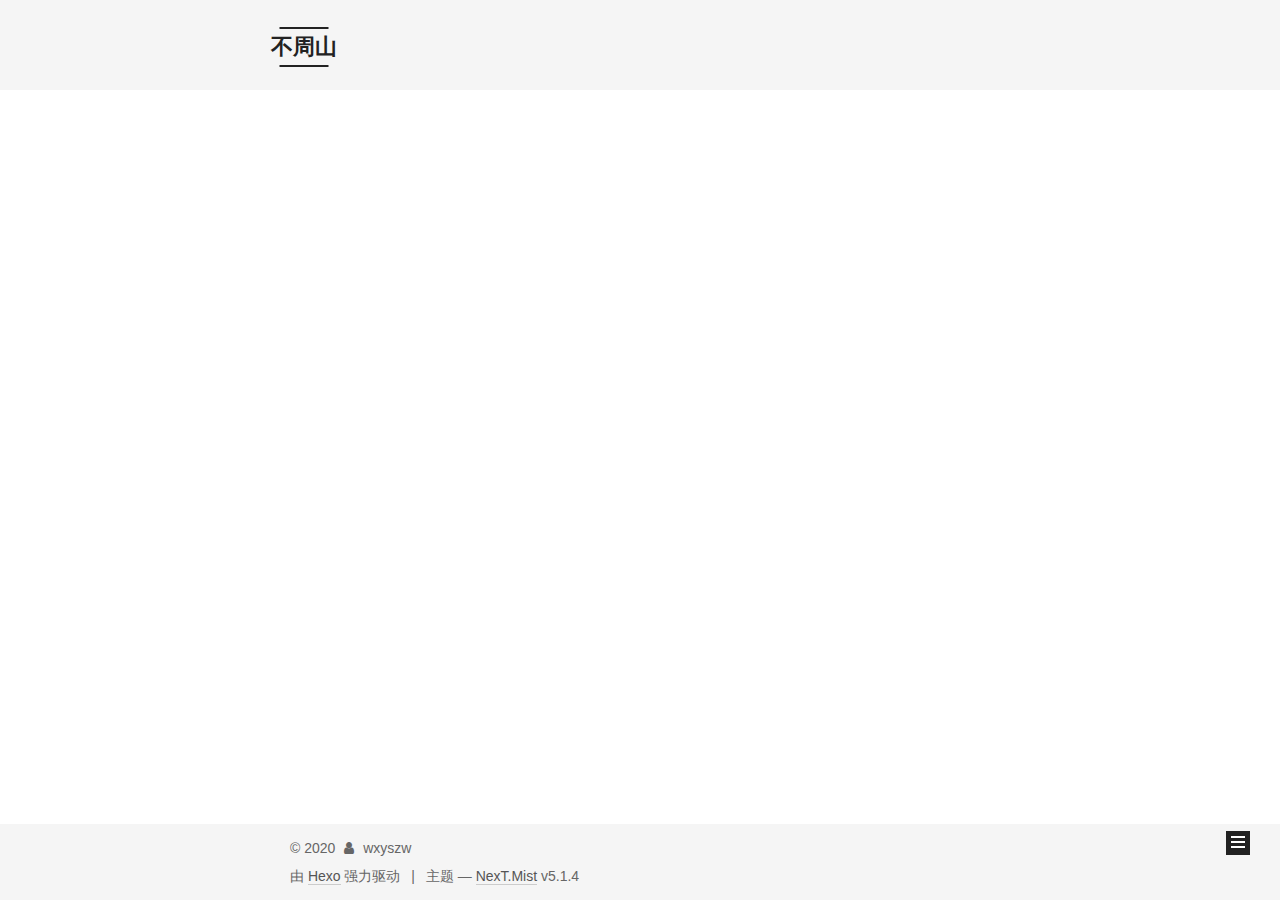
==== archives/index.html @ 1422caf2 "Site updated: 2020-01-08 01:41:40" ====
<!DOCTYPE html>



  


<html class="theme-next mist use-motion" lang="zh-Hans">
<head>
  <meta charset="UTF-8"/>
<meta http-equiv="X-UA-Compatible" content="IE=edge" />
<meta name="viewport" content="width=device-width, initial-scale=1, maximum-scale=1"/>
<meta name="theme-color" content="#222">









<meta http-equiv="Cache-Control" content="no-transform" />
<meta http-equiv="Cache-Control" content="no-siteapp" />
















  
  
  <link href="/lib/fancybox/source/jquery.fancybox.css?v=2.1.5" rel="stylesheet" type="text/css" />







<link href="/lib/font-awesome/css/font-awesome.min.css?v=4.6.2" rel="stylesheet" type="text/css" />

<link href="/css/main.css?v=5.1.4" rel="stylesheet" type="text/css" />


  <link rel="apple-touch-icon" sizes="180x180" href="/images/apple-touch-icon-next.png?v=5.1.4">


  <link rel="icon" type="image/png" sizes="32x32" href="/images/favicon-32x32-next.png?v=5.1.4">


  <link rel="icon" type="image/png" sizes="16x16" href="/images/favicon-16x16-next.png?v=5.1.4">


  <link rel="mask-icon" href="/images/logo.svg?v=5.1.4" color="#222">





  <meta name="keywords" content="Hexo, NexT" />










<meta property="og:type" content="website">
<meta property="og:title" content="不周山">
<meta property="og:url" content="http://yoursite.com/archives/index.html">
<meta property="og:site_name" content="不周山">
<meta property="article:author" content="wxyszw">
<meta name="twitter:card" content="summary">



<script type="text/javascript" id="hexo.configurations">
  var NexT = window.NexT || {};
  var CONFIG = {
    root: '/',
    scheme: 'Mist',
    version: '5.1.4',
    sidebar: {"position":"left","display":"post","offset":12,"b2t":false,"scrollpercent":false,"onmobile":false},
    fancybox: true,
    tabs: true,
    motion: {"enable":true,"async":false,"transition":{"post_block":"fadeIn","post_header":"slideDownIn","post_body":"slideDownIn","coll_header":"slideLeftIn","sidebar":"slideUpIn"}},
    duoshuo: {
      userId: '0',
      author: '博主'
    },
    algolia: {
      applicationID: '',
      apiKey: '',
      indexName: '',
      hits: {"per_page":10},
      labels: {"input_placeholder":"Search for Posts","hits_empty":"We didn't find any results for the search: ${query}","hits_stats":"${hits} results found in ${time} ms"}
    }
  };
</script>



  <link rel="canonical" href="http://yoursite.com/archives/"/>





  <title>归档 | 不周山</title>
  








<meta name="generator" content="Hexo 4.2.0"></head>

<body itemscope itemtype="http://schema.org/WebPage" lang="zh-Hans">

  
  
    
  

  <div class="container sidebar-position-left page-archive">
    <div class="headband"></div>

    <header id="header" class="header" itemscope itemtype="http://schema.org/WPHeader">
      <div class="header-inner"><div class="site-brand-wrapper">
  <div class="site-meta ">
    

    <div class="custom-logo-site-title">
      <a href="/"  class="brand" rel="start">
        <span class="logo-line-before"><i></i></span>
        <span class="site-title">不周山</span>
        <span class="logo-line-after"><i></i></span>
      </a>
    </div>
      
        <p class="site-subtitle"></p>
      
  </div>

  <div class="site-nav-toggle">
    <button>
      <span class="btn-bar"></span>
      <span class="btn-bar"></span>
      <span class="btn-bar"></span>
    </button>
  </div>
</div>

<nav class="site-nav">
  

  
    <ul id="menu" class="menu">
      
        
        <li class="menu-item menu-item-home">
          <a href="/%20" rel="section">
            
              <i class="menu-item-icon fa fa-fw fa-home"></i> <br />
            
            首页
          </a>
        </li>
      
        
        <li class="menu-item menu-item-archives">
          <a href="/archives/%20" rel="section">
            
              <i class="menu-item-icon fa fa-fw fa-archive"></i> <br />
            
            归档
          </a>
        </li>
      

      
    </ul>
  

  
</nav>



 </div>
    </header>

    <main id="main" class="main">
      <div class="main-inner">
        <div class="content-wrap">
          <div id="content" class="content">
            

  
  
  
  <div class="post-block archive">
    <div id="posts" class="posts-collapse">
      <span class="archive-move-on"></span>

      <span class="archive-page-counter">
        
        
        
          
        
        嗯..! 目前共计 1 篇日志。 继续努力。
      </span>

      

        
        
        

        
          
          <div class="collection-title">
            <h1 class="archive-year" id="archive-year-2020">2020</h1>
          </div>
        
        

        

  <article class="post post-type-normal" itemscope itemtype="http://schema.org/Article">
    <header class="post-header">

      <h2 class="post-title">
        
            <a class="post-title-link" href="/2020/01/08/hello-world/" itemprop="url">
              
                <span itemprop="name">Hello World</span>
              
            </a>
        
      </h2>

      <div class="post-meta">
        <time class="post-time" itemprop="dateCreated"
              datetime="2020-01-08T01:08:49+08:00"
              content="2020-01-08" >
          01-08
        </time>
      </div>

    </header>
  </article>



      

    </div>
  </div>
  
  
  

  



          </div>
          


          

        </div>
        
          
  
  <div class="sidebar-toggle">
    <div class="sidebar-toggle-line-wrap">
      <span class="sidebar-toggle-line sidebar-toggle-line-first"></span>
      <span class="sidebar-toggle-line sidebar-toggle-line-middle"></span>
      <span class="sidebar-toggle-line sidebar-toggle-line-last"></span>
    </div>
  </div>

  <aside id="sidebar" class="sidebar">
    
    <div class="sidebar-inner">

      

      

      <section class="site-overview-wrap sidebar-panel sidebar-panel-active">
        <div class="site-overview">
          <div class="site-author motion-element" itemprop="author" itemscope itemtype="http://schema.org/Person">
            
              <p class="site-author-name" itemprop="name">wxyszw</p>
              <p class="site-description motion-element" itemprop="description"></p>
          </div>

          <nav class="site-state motion-element">

            
              <div class="site-state-item site-state-posts">
              
                <a href="/archives/%20%7C%7C%20archive">
              
                  <span class="site-state-item-count">1</span>
                  <span class="site-state-item-name">日志</span>
                </a>
              </div>
            

            

            

          </nav>

          

          

          
          

          
          

          

        </div>
      </section>

      

      

    </div>
  </aside>


        
      </div>
    </main>

    <footer id="footer" class="footer">
      <div class="footer-inner">
        <div class="copyright">&copy; <span itemprop="copyrightYear">2020</span>
  <span class="with-love">
    <i class="fa fa-user"></i>
  </span>
  <span class="author" itemprop="copyrightHolder">wxyszw</span>

  
</div>


  <div class="powered-by">由 <a class="theme-link" target="_blank" href="https://hexo.io">Hexo</a> 强力驱动</div>



  <span class="post-meta-divider">|</span>



  <div class="theme-info">主题 &mdash; <a class="theme-link" target="_blank" href="https://github.com/iissnan/hexo-theme-next">NexT.Mist</a> v5.1.4</div>




        







        
      </div>
    </footer>

    
      <div class="back-to-top">
        <i class="fa fa-arrow-up"></i>
        
      </div>
    

    

  </div>

  

<script type="text/javascript">
  if (Object.prototype.toString.call(window.Promise) !== '[object Function]') {
    window.Promise = null;
  }
</script>









  












  
  
    <script type="text/javascript" src="/lib/jquery/index.js?v=2.1.3"></script>
  

  
  
    <script type="text/javascript" src="/lib/fastclick/lib/fastclick.min.js?v=1.0.6"></script>
  

  
  
    <script type="text/javascript" src="/lib/jquery_lazyload/jquery.lazyload.js?v=1.9.7"></script>
  

  
  
    <script type="text/javascript" src="/lib/velocity/velocity.min.js?v=1.2.1"></script>
  

  
  
    <script type="text/javascript" src="/lib/velocity/velocity.ui.min.js?v=1.2.1"></script>
  

  
  
    <script type="text/javascript" src="/lib/fancybox/source/jquery.fancybox.pack.js?v=2.1.5"></script>
  


  


  <script type="text/javascript" src="/js/src/utils.js?v=5.1.4"></script>

  <script type="text/javascript" src="/js/src/motion.js?v=5.1.4"></script>



  
  

  

  


  <script type="text/javascript" src="/js/src/bootstrap.js?v=5.1.4"></script>



  


  




	





  





  












  





  

  

  

  
  

  

  

  

</body>
</html>
---- css/main.css ----
/* normalize.css v3.0.2 | MIT License | git.io/normalize */
html {
  font-family: sans-serif; /* 1 */
  -ms-text-size-adjust: 100%; /* 2 */
  -webkit-text-size-adjust: 100%; /* 2 */
}
body {
  margin: 0;
}
article,
aside,
details,
figcaption,
figure,
footer,
header,
hgroup,
main,
menu,
nav,
section,
summary {
  display: block;
}
audio,
canvas,
progress,
video {
  display: inline-block; /* 1 */
  vertical-align: baseline; /* 2 */
}
audio:not([controls]) {
  display: none;
  height: 0;
}
[hidden],
template {
  display: none;
}
a {
  background-color: transparent;
}
a:active,
a:hover {
  outline: 0;
}
abbr[title] {
  border-bottom: 1px dotted;
}
b,
strong {
  font-weight: bold;
}
dfn {
  font-style: italic;
}
h1 {
  font-size: 2em;
  margin: 0.67em 0;
}
mark {
  background: #ff0;
  color: #000;
}
small {
  font-size: 80%;
}
sub,
sup {
  font-size: 75%;
  line-height: 0;
  position: relative;
  vertical-align: baseline;
}
sup {
  top: -0.5em;
}
sub {
  bottom: -0.25em;
}
img {
  border: 0;
}
svg:not(:root) {
  overflow: hidden;
}
figure {
  margin: 1em 40px;
}
hr {
  -moz-box-sizing: content-box;
  box-sizing: content-box;
  height: 0;
}
pre {
  overflow: auto;
}
code,
kbd,
pre,
samp {
  font-family: monospace, monospace;
  font-size: 1em;
}
button,
input,
optgroup,
select,
textarea {
  color: inherit; /* 1 */
  font: inherit; /* 2 */
  margin: 0; /* 3 */
}
button {
  overflow: visible;
}
button,
select {
  text-transform: none;
}
button,
html input[type="button"],
input[type="reset"],
input[type="submit"] {
  -webkit-appearance: button; /* 2 */
  cursor: pointer; /* 3 */
}
button[disabled],
html input[disabled] {
  cursor: default;
}
button::-moz-focus-inner,
input::-moz-focus-inner {
  border: 0;
  padding: 0;
}
input {
  line-height: normal;
}
input[type="checkbox"],
input[type="radio"] {
  box-sizing: border-box; /* 1 */
  padding: 0; /* 2 */
}
input[type="number"]::-webkit-inner-spin-button,
input[type="number"]::-webkit-outer-spin-button {
  height: auto;
}
input[type="search"] {
  -webkit-appearance: textfield; /* 1 */
  -moz-box-sizing: content-box;
  -webkit-box-sizing: content-box; /* 2 */
  box-sizing: content-box;
}
input[type="search"]::-webkit-search-cancel-button,
input[type="search"]::-webkit-search-decoration {
  -webkit-appearance: none;
}
fieldset {
  border: 1px solid #c0c0c0;
  margin: 0 2px;
  padding: 0.35em 0.625em 0.75em;
}
legend {
  border: 0; /* 1 */
  padding: 0; /* 2 */
}
textarea {
  overflow: auto;
}
optgroup {
  font-weight: bold;
}
table {
  border-collapse: collapse;
  border-spacing: 0;
}
td,
th {
  padding: 0;
}
::selection {
  background: #262a30;
  color: #fff;
}
body {
  position: relative;
  font-family: 'Lato', "PingFang SC", "Microsoft YaHei", sans-serif;
  font-size: 14px;
  line-height: 2;
  color: #555;
  background: #fff;
}
@media (max-width: 767px) {
  body {
    padding-right: 0 !important;
  }
}
@media (min-width: 768px) and (max-width: 991px) {
  body {
    padding-right: 0 !important;
  }
}
@media (min-width: 1600px) {
  body {
    font-size: 16px;
  }
}
h1,
h2,
h3,
h4,
h5,
h6 {
  margin: 0;
  padding: 0;
  font-weight: bold;
  line-height: 1.5;
  font-family: 'Lato', "PingFang SC", "Microsoft YaHei", sans-serif;
}
h2,
h3,
h4,
h5,
h6 {
  margin: 20px 0 15px;
}
h1 {
  font-size: 24px;
}
@media (max-width: 767px) {
  h1 {
    font-size: 20px;
  }
}
h2 {
  font-size: 22px;
}
@media (max-width: 767px) {
  h2 {
    font-size: 18px;
  }
}
h3 {
  font-size: 20px;
}
@media (max-width: 767px) {
  h3 {
    font-size: 16px;
  }
}
h4 {
  font-size: 18px;
}
@media (max-width: 767px) {
  h4 {
    font-size: 14px;
  }
}
h5 {
  font-size: 16px;
}
@media (max-width: 767px) {
  h5 {
    font-size: 12px;
  }
}
h6 {
  font-size: 14px;
}
@media (max-width: 767px) {
  h6 {
    font-size: 10px;
  }
}
p {
  margin: 0 0 20px 0;
}
a {
  color: #555;
  text-decoration: none;
  outline: none;
  border-bottom: 1px solid #999;
  word-wrap: break-word;
}
a:hover {
  color: #222;
  border-bottom-color: #222;
}
blockquote {
  margin: 0;
  padding: 0;
}
img {
  display: block;
  margin: auto;
  max-width: 100%;
  height: auto;
}
hr {
  margin: 40px 0;
  height: 3px;
  border: none;
  background-color: #ddd;
  background-image: repeating-linear-gradient(-45deg, #fff, #fff 4px, transparent 4px, transparent 8px);
}
blockquote {
  padding: 0 15px;
  color: #666;
  border-left: 4px solid #ddd;
}
blockquote cite::before {
  content: "-";
  padding: 0 5px;
}
dt {
  font-weight: 700;
}
dd {
  margin: 0;
  padding: 0;
}
kbd {
  border: 1px solid #ccc;
  border-radius: 0.2em;
  box-shadow: 0.1em 0.1em 0.2em rgba(0,0,0,0.1);
  background-color: #f9f9f9;
  font-family: inherit;
  background-image: -webkit-linear-gradient(top, #eee, #fff, #eee);
  padding: 0.1em 0.3em;
  white-space: nowrap;
}
.text-left {
  text-align: left;
}
.text-center {
  text-align: center;
}
.text-right {
  text-align: right;
}
.text-justify {
  text-align: justify;
}
.text-nowrap {
  white-space: nowrap;
}
.text-lowercase {
  text-transform: lowercase;
}
.text-uppercase {
  text-transform: uppercase;
}
.text-capitalize {
  text-transform: capitalize;
}
.center-block {
  display: block;
  margin-left: auto;
  margin-right: auto;
}
.clearfix:before,
.clearfix:after {
  content: " ";
  display: table;
}
.clearfix:after {
  clear: both;
}
.pullquote {
  width: 45%;
}
.pullquote.left {
  float: left;
  margin-left: 5px;
  margin-right: 10px;
}
.pullquote.right {
  float: right;
  margin-left: 10px;
  margin-right: 5px;
}
.affix.affix.affix {
  position: fixed;
}
.translation {
  margin-top: -20px;
  font-size: 14px;
  color: #999;
}
.scrollbar-measure {
  width: 100px;
  height: 100px;
  overflow: scroll;
  position: absolute;
  top: -9999px;
}
.use-motion .motion-element {
  opacity: 0;
}
table {
  margin: 20px 0;
  width: 100%;
  border-collapse: collapse;
  border-spacing: 0;
  border: 1px solid #ddd;
  font-size: 14px;
  table-layout: fixed;
  word-wrap: break-all;
}
table>tbody>tr:nth-of-type(odd) {
  background-color: #f9f9f9;
}
table>tbody>tr:hover {
  background-color: #f5f5f5;
}
caption,
th,
td {
  padding: 8px;
  text-align: left;
  vertical-align: middle;
  font-weight: normal;
}
th,
td {
  border-bottom: 3px solid #ddd;
  border-right: 1px solid #eee;
}
th {
  padding-bottom: 10px;
  font-weight: 700;
}
td {
  border-bottom-width: 1px;
}
html,
body {
  height: 100%;
}
.container {
  position: relative;
  min-height: 100%;
}
.header-inner {
  margin: 0 auto;
  padding: 100px 0 70px;
  width: 700px;
}
@media (min-width: 1600px) {
  .container .header-inner {
    width: 900px;
  }
}
.main {
  padding-bottom: 150px;
}
.main-inner {
  margin: 0 auto;
  width: 700px;
}
@media (min-width: 1600px) {
  .container .main-inner {
    width: 900px;
  }
}
.footer {
  position: absolute;
  left: 0;
  bottom: 0;
  width: 100%;
  min-height: 50px;
}
.footer-inner {
  box-sizing: border-box;
  margin: 20px auto;
  width: 700px;
}
@media (min-width: 1600px) {
  .container .footer-inner {
    width: 900px;
  }
}
pre,
.highlight {
  overflow: auto;
  margin: 20px 0;
  padding: 0;
  font-size: 13px;
  color: #4d4d4c;
  background: #f7f7f7;
  line-height: 1.6;
}
pre,
code {
  font-family: consolas, Menlo, "PingFang SC", "Microsoft YaHei", monospace;
}
code {
  padding: 2px 4px;
  word-wrap: break-word;
  color: #555;
  background: #eee;
  border-radius: 3px;
  font-size: 13px;
}
pre {
  padding: 10px;
}
pre code {
  padding: 0;
  color: #4d4d4c;
  background: none;
  text-shadow: none;
}
.highlight {
  border-radius: 1px;
}
.highlight pre {
  border: none;
  margin: 0;
  padding: 10px 0;
}
.highlight table {
  margin: 0;
  width: auto;
  border: none;
}
.highlight td {
  border: none;
  padding: 0;
}
.highlight figcaption {
  font-size: 1em;
  color: #4d4d4c;
  line-height: 1em;
  margin-bottom: 1em;
}
.highlight figcaption:before,
.highlight figcaption:after {
  content: " ";
  display: table;
}
.highlight figcaption:after {
  clear: both;
}
.highlight figcaption a {
  float: right;
  color: #4d4d4c;
}
.highlight figcaption a:hover {
  border-bottom-color: #4d4d4c;
}
.highlight .gutter pre {
  padding-left: 10px;
  padding-right: 10px;
  color: #869194;
  text-align: right;
  background-color: #eff2f3;
}
.highlight .code pre {
  width: 100%;
  padding-left: 10px;
  padding-right: 10px;
  background-color: #f7f7f7;
}
.highlight .line {
  height: 20px;
}
.gutter {
  -webkit-user-select: none;
  -moz-user-select: none;
  -ms-user-select: none;
  user-select: none;
}
.gist table {
  width: auto;
}
.gist table td {
  border: none;
}
pre .deletion {
  background: #fdd;
}
pre .addition {
  background: #dfd;
}
pre .meta {
  color: #8959a8;
}
pre .comment {
  color: #8e908c;
}
pre .variable,
pre .attribute,
pre .tag,
pre .regexp,
pre .ruby .constant,
pre .xml .tag .title,
pre .xml .pi,
pre .xml .doctype,
pre .html .doctype,
pre .css .id,
pre .css .class,
pre .css .pseudo {
  color: #c82829;
}
pre .number,
pre .preprocessor,
pre .built_in,
pre .literal,
pre .params,
pre .constant,
pre .command {
  color: #f5871f;
}
pre .ruby .class .title,
pre .css .rules .attribute,
pre .string,
pre .value,
pre .inheritance,
pre .header,
pre .ruby .symbol,
pre .xml .cdata,
pre .special,
pre .number,
pre .formula {
  color: #718c00;
}
pre .title,
pre .css .hexcolor {
  color: #3e999f;
}
pre .function,
pre .python .decorator,
pre .python .title,
pre .ruby .function .title,
pre .ruby .title .keyword,
pre .perl .sub,
pre .javascript .title,
pre .coffeescript .title {
  color: #4271ae;
}
pre .keyword,
pre .javascript .function {
  color: #8959a8;
}
.full-image.full-image.full-image.full-image {
  border: none;
  max-width: 100%;
  width: auto;
  margin: 20px auto 25px;
}
@media (min-width: 992px) {
  .full-image.full-image.full-image.full-image {
    max-width: none;
    width: 110%;
    margin: 25px -5%;
  }
}
.blockquote-center,
.page-home .post-type-quote blockquote,
.page-post-detail .post-type-quote blockquote {
  position: relative;
  margin: 40px 0;
  padding: 0;
  border-left: none;
  text-align: center;
}
.blockquote-center::before,
.page-home .post-type-quote blockquote::before,
.page-post-detail .post-type-quote blockquote::before,
.blockquote-center::after,
.page-home .post-type-quote blockquote::after,
.page-post-detail .post-type-quote blockquote::after {
  position: absolute;
  content: ' ';
  display: block;
  width: 100%;
  height: 24px;
  opacity: 0.2;
  background-repeat: no-repeat;
  background-position: 0 -6px;
  background-size: 22px 22px;
}
.blockquote-center::before,
.page-home .post-type-quote blockquote::before,
.page-post-detail .post-type-quote blockquote::before {
  top: -20px;
  background-image: url("../images/quote-l.svg");
  border-top: 1px solid #ccc;
}
.blockquote-center::after,
.page-home .post-type-quote blockquote::after,
.page-post-detail .post-type-quote blockquote::after {
  bottom: -20px;
  background-image: url("../images/quote-r.svg");
  border-bottom: 1px solid #ccc;
  background-position: 100% 8px;
}
.blockquote-center p,
.page-home .post-type-quote blockquote p,
.page-post-detail .post-type-quote blockquote p,
.blockquote-center div,
.page-home .post-type-quote blockquote div,
.page-post-detail .post-type-quote blockquote div {
  text-align: center;
}
.post .post-body .group-picture img {
  box-sizing: border-box;
  padding: 0 3px;
  border: none;
}
.post .group-picture-row {
  overflow: hidden;
  margin-top: 6px;
}
.post .group-picture-row:first-child {
  margin-top: 0;
}
.post .group-picture-column {
  float: left;
}
.page-post-detail .post-body .group-picture-column {
  float: none;
  margin-top: 10px;
  width: auto !important;
}
.page-post-detail .post-body .group-picture-column img {
  margin: 0 auto;
}
.page-archive .group-picture-container {
  overflow: hidden;
}
.page-archive .group-picture-row {
  float: left;
}
.page-archive .group-picture-row:first-child {
  margin-top: 6px;
}
.page-archive .group-picture-column {
  max-width: 150px;
  max-height: 150px;
}
.post-body .note {
  position: relative;
  padding: 15px;
  margin-bottom: 20px;
  border: 1px solid #eee;
  border-left-width: 5px;
  border-radius: 3px;
}
.post-body .note h2,
.post-body .note h3,
.post-body .note h4,
.post-body .note h5,
.post-body .note h6 {
  margin-top: 0;
  margin-bottom: 0;
  border-bottom: initial;
  padding-top: 0 !important;
}
.post-body .note p:first-child,
.post-body .note ul:first-child,
.post-body .note ol:first-child,
.post-body .note table:first-child,
.post-body .note pre:first-child,
.post-body .note blockquote:first-child {
  margin-top: 0;
}
.post-body .note p:last-child,
.post-body .note ul:last-child,
.post-body .note ol:last-child,
.post-body .note table:last-child,
.post-body .note pre:last-child,
.post-body .note blockquote:last-child {
  margin-bottom: 0;
}
.post-body .note.default {
  border-left-color: #777;
}
.post-body .note.default h2,
.post-body .note.default h3,
.post-body .note.default h4,
.post-body .note.default h5,
.post-body .note.default h6 {
  color: #777;
}
.post-body .note.primary {
  border-left-color: #6f42c1;
}
.post-body .note.primary h2,
.post-body .note.primary h3,
.post-body .note.primary h4,
.post-body .note.primary h5,
.post-body .note.primary h6 {
  color: #6f42c1;
}
.post-body .note.info {
  border-left-color: #428bca;
}
.post-body .note.info h2,
.post-body .note.info h3,
.post-body .note.info h4,
.post-body .note.info h5,
.post-body .note.info h6 {
  color: #428bca;
}
.post-body .note.success {
  border-left-color: #5cb85c;
}
.post-body .note.success h2,
.post-body .note.success h3,
.post-body .note.success h4,
.post-body .note.success h5,
.post-body .note.success h6 {
  color: #5cb85c;
}
.post-body .note.warning {
  border-left-color: #f0ad4e;
}
.post-body .note.warning h2,
.post-body .note.warning h3,
.post-body .note.warning h4,
.post-body .note.warning h5,
.post-body .note.warning h6 {
  color: #f0ad4e;
}
.post-body .note.danger {
  border-left-color: #d9534f;
}
.post-body .note.danger h2,
.post-body .note.danger h3,
.post-body .note.danger h4,
.post-body .note.danger h5,
.post-body .note.danger h6 {
  color: #d9534f;
}
.post-body .label {
  display: inline;
  padding: 0 2px;
  white-space: nowrap;
}
.post-body .label.default {
  background-color: #f0f0f0;
}
.post-body .label.primary {
  background-color: #efe6f7;
}
.post-body .label.info {
  background-color: #e5f2f8;
}
.post-body .label.success {
  background-color: #e7f4e9;
}
.post-body .label.warning {
  background-color: #fcf6e1;
}
.post-body .label.danger {
  background-color: #fae8eb;
}
.post-body .tabs {
  position: relative;
  display: block;
  margin-bottom: 20px;
  padding-top: 10px;
}
.post-body .tabs ul.nav-tabs {
  margin: 0;
  padding: 0;
  display: flex;
  margin-bottom: -1px;
}
@media (max-width: 413px) {
  .post-body .tabs ul.nav-tabs {
    display: block;
    margin-bottom: 5px;
  }
}
.post-body .tabs ul.nav-tabs li.tab {
  list-style-type: none !important;
  margin: 0 0.25em 0 0;
  border-top: 3px solid transparent;
  border-left: 1px solid transparent;
  border-right: 1px solid transparent;
}
@media (max-width: 413px) {
  .post-body .tabs ul.nav-tabs li.tab {
    margin: initial;
    border-top: 1px solid transparent;
    border-left: 3px solid transparent;
    border-right: 1px solid transparent;
    border-bottom: 1px solid transparent;
  }
}
.post-body .tabs ul.nav-tabs li.tab a {
  outline: 0;
  border-bottom: initial;
  display: block;
  line-height: 1.8em;
  padding: 0.25em 0.75em;
  transition-duration: 0.2s;
  transition-timing-function: ease-out;
  transition-delay: 0s;
}
.post-body .tabs ul.nav-tabs li.tab a i {
  width: 1.285714285714286em;
}
.post-body .tabs ul.nav-tabs li.tab.active {
  border-top: 3px solid #fc6423;
  border-left: 1px solid #ddd;
  border-right: 1px solid #ddd;
  background-color: #fff;
}
@media (max-width: 413px) {
  .post-body .tabs ul.nav-tabs li.tab.active {
    border-top: 1px solid #ddd;
    border-left: 3px solid #fc6423;
    border-right: 1px solid #ddd;
    border-bottom: 1px solid #ddd;
  }
}
.post-body .tabs ul.nav-tabs li.tab.active a {
  cursor: default;
  color: #555;
}
.post-body .tabs .tab-content {
  background-color: #fff;
}
.post-body .tabs .tab-content .tab-pane {
  border: 1px solid #ddd;
  padding: 20px 20px 0 20px;
}
.post-body .tabs .tab-content .tab-pane:not(.active) {
  display: none !important;
}
.post-body .tabs .tab-content .tab-pane.active {
  display: block !important;
}
.btn {
  display: inline-block;
  padding: 0 20px;
  font-size: 14px;
  color: #555;
  background: transparent;
  border: 2px solid #222;
  text-decoration: none;
  border-radius: 0;
  transition-property: background-color;
  transition-duration: 0.2s;
  transition-timing-function: ease-in-out;
  transition-delay: 0s;
  line-height: 2;
}
.btn:hover {
  border-color: #222;
  color: #222;
  background: #fff;
}
.btn +.btn {
  margin: 0 0 8px 8px;
}
.btn .fa-fw {
  width: 1.285714285714286em;
  text-align: left;
}
.btn-bar {
  display: block;
  width: 22px;
  height: 2px;
  background: #555;
  border-radius: 1px;
}
.btn-bar+.btn-bar {
  margin-top: 4px;
}
.pagination {
  margin: 120px 0 40px;
  text-align: center;
  border-top: 1px solid #eee;
}
.page-number-basic,
.pagination .prev,
.pagination .next,
.pagination .page-number,
.pagination .space {
  display: inline-block;
  position: relative;
  top: -1px;
  margin: 0 10px;
  padding: 0 11px;
}
@media (max-width: 767px) {
  .page-number-basic,
  .pagination .prev,
  .pagination .next,
  .pagination .page-number,
  .pagination .space {
    margin: 0 5px;
  }
}
.pagination .prev,
.pagination .next,
.pagination .page-number {
  border-bottom: 0;
  border-top: 1px solid #eee;
  transition-property: border-color;
  transition-duration: 0.2s;
  transition-timing-function: ease-in-out;
  transition-delay: 0s;
}
.pagination .prev:hover,
.pagination .next:hover,
.pagination .page-number:hover {
  border-top-color: #222;
}
.pagination .space {
  padding: 0;
  margin: 0;
}
.pagination .prev {
  margin-left: 0;
}
.pagination .next {
  margin-right: 0;
}
.pagination .page-number.current {
  color: #fff;
  background: #ccc;
  border-top-color: #ccc;
}
@media (max-width: 767px) {
  .pagination {
    border-top: none;
  }
  .pagination .prev,
  .pagination .next,
  .pagination .page-number {
    margin-bottom: 10px;
    border-top: 0;
    border-bottom: 1px solid #eee;
    padding: 0 10px;
  }
  .pagination .prev:hover,
  .pagination .next:hover,
  .pagination .page-number:hover {
    border-bottom-color: #222;
  }
}
.comments {
  margin: 60px 20px 0;
}
.tag-cloud {
  text-align: center;
}
.tag-cloud a {
  display: inline-block;
  margin: 10px;
}
.back-to-top {
  box-sizing: border-box;
  position: fixed;
  bottom: -100px;
  right: 30px;
  z-index: 1050;
  padding: 0 6px;
  width: 24px;
  background: #222;
  font-size: 12px;
  opacity: 1;
  color: #fff;
  cursor: pointer;
  text-align: center;
  -webkit-transform: translateZ(0);
  transition-property: bottom;
  transition-duration: 0.2s;
  transition-timing-function: ease-in-out;
  transition-delay: 0s;
}
@media (min-width: 768px) and (max-width: 991px) {
  .back-to-top {
    display: none !important;
  }
}
@media (max-width: 767px) {
  .back-to-top {
    display: none !important;
  }
}
.back-to-top.back-to-top-on {
  bottom: 19px;
}
.header {
  background: transparent;
}
.header-inner {
  position: relative;
}
.headband {
  height: 3px;
  background: #222;
}
.site-meta {
  margin: 0;
  text-align: left;
}
@media (max-width: 767px) {
  .site-meta {
    text-align: center;
  }
}
.brand {
  position: relative;
  display: inline-block;
  padding: 0 40px;
  color: #222;
  background: #222;
  border-bottom: none;
}
.brand:hover {
  color: #222;
}
.logo {
  display: inline-block;
  margin-right: 5px;
  line-height: 36px;
  vertical-align: top;
}
.site-title {
  display: inline-block;
  vertical-align: top;
  line-height: 36px;
  font-size: 20px;
  font-weight: normal;
  font-family: 'Lato', "PingFang SC", "Microsoft YaHei", sans-serif;
}
.site-subtitle {
  margin-top: 10px;
  font-size: 13px;
  color: #999;
}
.use-motion .brand {
  opacity: 0;
}
.use-motion .logo,
.use-motion .site-title,
.use-motion .site-subtitle {
  opacity: 0;
  position: relative;
  top: -10px;
}
.site-nav-toggle {
  display: none;
  position: absolute;
  top: 10px;
  left: 10px;
}
@media (max-width: 767px) {
  .site-nav-toggle {
    display: block;
  }
}
.site-nav-toggle button {
  margin-top: 2px;
  padding: 9px 10px;
  background: transparent;
  border: none;
}
@media (max-width: 767px) {
  .site-nav {
    display: none;
    margin: 0 -10px;
    padding: 0 10px;
    clear: both;
    border-top: 1px solid #ddd;
  }
}
@media (min-width: 768px) and (max-width: 991px) {
  .site-nav {
    display: block !important;
  }
}
@media (min-width: 992px) {
  .site-nav {
    display: block !important;
  }
}
.menu {
  margin-top: 20px;
  padding-left: 0;
  text-align: center;
}
.menu .menu-item {
  display: inline-block;
  margin: 0 10px;
  list-style: none;
}
@media screen and (max-width: 767px) {
  .menu .menu-item {
    margin-top: 10px;
  }
}
.menu .menu-item a {
  display: block;
  font-size: 13px;
  line-height: inherit;
  border-bottom: 1px solid transparent;
  transition-property: border-color;
  transition-duration: 0.2s;
  transition-timing-function: ease-in-out;
  transition-delay: 0s;
}
.menu .menu-item a:hover {
  border-bottom-color: #222;
}
.menu .menu-item .fa {
  margin-right: 5px;
}
.use-motion .menu-item {
  opacity: 0;
}
.post-body {
  font-family: 'Lato', "PingFang SC", "Microsoft YaHei", sans-serif;
}
@media (max-width: 767px) {
  .post-body {
    word-break: break-word;
  }
}
.post-body .fancybox img {
  display: block !important;
  margin: 0 auto;
  cursor: pointer;
  cursor: zoom-in;
  cursor: -webkit-zoom-in;
}
.post-body .image-caption,
.post-body .figure .caption {
  margin: -20px auto 15px;
  text-align: center;
  font-size: 14px;
  color: #999;
  font-weight: bold;
  line-height: 1;
}
.post-sticky-flag {
  display: inline-block;
  font-size: 16px;
  -ms-transform: rotate(30deg);
  -webkit-transform: rotate(30deg);
  -moz-transform: rotate(30deg);
  -ms-transform: rotate(30deg);
  -o-transform: rotate(30deg);
  transform: rotate(30deg);
}
.use-motion .post-block,
.use-motion .pagination,
.use-motion .comments {
  opacity: 0;
}
.use-motion .post-header {
  opacity: 0;
}
.use-motion .post-body {
  opacity: 0;
}
.use-motion .collection-title {
  opacity: 0;
}
.posts-expand {
  padding-top: 40px;
}
@media (max-width: 767px) {
  .posts-expand {
    margin: 0 20px;
  }
  .post-body pre .gutter pre {
    padding-right: 10px;
  }
  .post-body .highlight {
    margin-left: 0px;
    margin-right: 0px;
    padding: 0;
  }
  .post-body .highlight .gutter pre {
    padding-right: 10px;
  }
}
@media (min-width: 992px) {
  .posts-expand .post-body {
    text-align: justify;
  }
}
.posts-expand .post-body h2,
.posts-expand .post-body h3,
.posts-expand .post-body h4,
.posts-expand .post-body h5,
.posts-expand .post-body h6 {
  padding-top: 10px;
}
.posts-expand .post-body h2 .header-anchor,
.posts-expand .post-body h3 .header-anchor,
.posts-expand .post-body h4 .header-anchor,
.posts-expand .post-body h5 .header-anchor,
.posts-expand .post-body h6 .header-anchor {
  float: right;
  margin-left: 10px;
  color: #ccc;
  border-bottom-style: none;
  visibility: hidden;
}
.posts-expand .post-body h2 .header-anchor:hover,
.posts-expand .post-body h3 .header-anchor:hover,
.posts-expand .post-body h4 .header-anchor:hover,
.posts-expand .post-body h5 .header-anchor:hover,
.posts-expand .post-body h6 .header-anchor:hover {
  color: inherit;
}
.posts-expand .post-body h2:hover .header-anchor,
.posts-expand .post-body h3:hover .header-anchor,
.posts-expand .post-body h4:hover .header-anchor,
.posts-expand .post-body h5:hover .header-anchor,
.posts-expand .post-body h6:hover .header-anchor {
  visibility: visible;
}
.posts-expand .post-body ul li {
  list-style: circle;
}
.posts-expand .post-body img {
  box-sizing: border-box;
  margin: auto;
  padding: 3px;
  border: 1px solid #ddd;
}
.posts-expand .post-body .fancybox img {
  margin: 0 auto 25px;
}
@media (max-width: 767px) {
  .posts-collapse {
    margin: 0 20px;
  }
  .posts-collapse .post-title,
  .posts-collapse .post-meta {
    display: block;
    width: auto;
    text-align: left;
  }
}
.posts-collapse {
  position: relative;
  z-index: 1010;
  margin-left: 0;
}
.posts-collapse::after {
  content: " ";
  position: absolute;
  top: 20px;
  left: 0;
  margin-left: -2px;
  width: 4px;
  height: 100%;
  background: #f5f5f5;
  z-index: -1;
}
@media (max-width: 767px) {
  .posts-collapse {
    margin: 0 20px;
  }
}
.posts-collapse .collection-title {
  position: relative;
  margin: 60px 0;
}
.posts-collapse .collection-title h1,
.posts-collapse .collection-title h2 {
  margin-left: 20px;
}
.posts-collapse .collection-title small {
  color: #bbb;
  margin-left: 5px;
}
.posts-collapse .collection-title::before {
  content: " ";
  position: absolute;
  left: 0;
  top: 50%;
  margin-left: -4px;
  margin-top: -4px;
  width: 8px;
  height: 8px;
  background: #bbb;
  border-radius: 50%;
}
.posts-collapse .post {
  margin: 30px 0;
}
.posts-collapse .post-header {
  position: relative;
  transition-duration: 0.2s;
  transition-timing-function: ease-in-out;
  transition-delay: 0s;
  transition-property: border;
  border-bottom: 1px dashed #ccc;
}
.posts-collapse .post-header::before {
  content: " ";
  position: absolute;
  left: 0;
  top: 12px;
  width: 6px;
  height: 6px;
  margin-left: -4px;
  background: #bbb;
  border-radius: 50%;
  border: 1px solid #fff;
  transition-duration: 0.2s;
  transition-timing-function: ease-in-out;
  transition-delay: 0s;
  transition-property: background;
}
.posts-collapse .post-header:hover {
  border-bottom-color: #666;
}
.posts-collapse .post-header:hover::before {
  background: #222;
}
.posts-collapse .post-meta {
  position: absolute;
  font-size: 12px;
  left: 20px;
  top: 5px;
}
.posts-collapse .post-comments-count {
  display: none;
}
.posts-collapse .post-title {
  margin-left: 60px;
  font-size: 16px;
  font-weight: normal;
  line-height: inherit;
}
.posts-collapse .post-title::after {
  margin-left: 3px;
  opacity: 0.6;
}
.posts-collapse .post-title a {
  color: #666;
  border-bottom: none;
}
.page-home .post-type-quote .post-header,
.page-post-detail .post-type-quote .post-header,
.page-home .post-type-quote .post-tags,
.page-post-detail .post-type-quote .post-tags {
  display: none;
}
.posts-expand .post-title {
  text-align: center;
  word-break: break-word;
  font-weight: 400;
}
.posts-expand .post-title-link {
  display: inline-block;
  position: relative;
  color: #555;
  border-bottom: none;
  line-height: 1.2;
  vertical-align: top;
}
.posts-expand .post-title-link::before {
  content: "";
  position: absolute;
  width: 100%;
  height: 2px;
  bottom: 0;
  left: 0;
  background-color: #000;
  visibility: hidden;
  -webkit-transform: scaleX(0);
  -moz-transform: scaleX(0);
  -ms-transform: scaleX(0);
  -o-transform: scaleX(0);
  transform: scaleX(0);
  transition-duration: 0.2s;
  transition-timing-function: ease-in-out;
  transition-delay: 0s;
}
.posts-expand .post-title-link:hover::before {
  visibility: visible;
  -webkit-transform: scaleX(1);
  -moz-transform: scaleX(1);
  -ms-transform: scaleX(1);
  -o-transform: scaleX(1);
  transform: scaleX(1);
}
.posts-expand .post-title-link .fa {
  font-size: 16px;
}
.posts-expand .post-meta {
  margin: 3px 0 60px 0;
  color: #999;
  font-family: 'Lato', "PingFang SC", "Microsoft YaHei", sans-serif;
  font-size: 12px;
  text-align: center;
}
.posts-expand .post-meta .post-category-list {
  display: inline-block;
  margin: 0;
  padding: 3px;
}
.posts-expand .post-meta .post-category-list-link {
  color: #999;
}
.posts-expand .post-meta .post-description {
  font-size: 14px;
  margin-top: 2px;
}
.post-meta-divider {
  margin: 0 0.5em;
}
.post-meta-item-icon {
  margin-right: 3px;
}
@media (min-width: 768px) and (max-width: 991px) {
  .post-meta-item-icon {
    display: inline-block;
  }
}
@media (max-width: 767px) {
  .post-meta-item-icon {
    display: inline-block;
  }
}
@media (min-width: 768px) and (max-width: 991px) {
  .post-meta-item-text {
    display: none;
  }
}
@media (max-width: 767px) {
  .post-meta-item-text {
    display: none;
  }
}
@media (max-width: 767px) {
  .posts-expand .post-comments-count {
    display: none;
  }
}
.post-button {
  margin-top: 40px;
}
.posts-expand .post-tags {
  margin-top: 40px;
  text-align: center;
}
.posts-expand .post-tags a {
  display: inline-block;
  margin-right: 10px;
  font-size: 13px;
}
.post-nav {
  display: table;
  margin-top: 15px;
  width: 100%;
  border-top: 1px solid #eee;
}
.post-nav-divider {
  display: table-cell;
  width: 10%;
}
.post-nav-item {
  display: table-cell;
  padding: 10px 0 0 0;
  width: 45%;
  vertical-align: top;
}
.post-nav-item a {
  position: relative;
  display: block;
  line-height: 25px;
  font-size: 14px;
  color: #555;
  border-bottom: none;
}
.post-nav-item a:hover {
  color: #222;
  border-bottom: none;
}
.post-nav-item a:active {
  top: 2px;
}
.post-nav-item .fa {
  position: absolute;
  top: 8px;
  left: 0;
  font-size: 12px;
}
.post-nav-next a {
  padding-left: 15px;
}
.post-nav-prev {
  text-align: right;
}
.post-nav-prev a {
  padding-right: 15px;
}
.post-nav-prev .fa {
  right: 0;
  left: auto;
}
.posts-expand .post-eof {
  display: block;
  margin: 80px auto 60px;
  width: 8%;
  height: 1px;
  background: #ccc;
  text-align: center;
}
.post:last-child .post-eof.post-eof.post-eof {
  display: none;
}
.post-gallery {
  display: table;
  table-layout: fixed;
  width: 100%;
  border-collapse: separate;
}
.post-gallery-row {
  display: table-row;
}
.post-gallery .post-gallery-img {
  display: table-cell;
  text-align: center;
  vertical-align: middle;
  border: none;
}
.post-gallery .post-gallery-img img {
  max-width: 100%;
  max-height: 100%;
  border: none;
}
.fancybox-close,
.fancybox-close:hover {
  border: none;
}
.rtl.post-body p,
.rtl.post-body a,
.rtl.post-body h1,
.rtl.post-body h2,
.rtl.post-body h3,
.rtl.post-body h4,
.rtl.post-body h5,
.rtl.post-body h6,
.rtl.post-body li,
.rtl.post-body ul,
.rtl.post-body ol {
  direction: rtl;
  font-family: UKIJ Ekran;
}
.rtl.post-title {
  font-family: UKIJ Ekran;
}
.sidebar {
  position: fixed;
  right: 0;
  top: 0;
  bottom: 0;
  width: 0;
  z-index: 1040;
  box-shadow: inset 0 2px 6px #000;
  background: #222;
  -webkit-transform: translateZ(0);
}
.sidebar a {
  color: #999;
  border-bottom-color: #555;
}
.sidebar a:hover {
  color: #eee;
}
@media (min-width: 768px) and (max-width: 991px) {
  .sidebar {
    display: none !important;
  }
}
@media (max-width: 767px) {
  .sidebar {
    display: none !important;
  }
}
.sidebar-inner {
  position: relative;
  padding: 20px 10px;
  color: #999;
  text-align: center;
}
.site-overview-wrap {
  overflow: hidden;
}
.site-overview {
  overflow-y: auto;
  overflow-x: hidden;
}
.sidebar-toggle {
  position: fixed;
  right: 30px;
  bottom: 45px;
  width: 14px;
  height: 14px;
  padding: 5px;
  background: #222;
  line-height: 0;
  z-index: 1050;
  cursor: pointer;
  -webkit-transform: translateZ(0);
}
@media (min-width: 768px) and (max-width: 991px) {
  .sidebar-toggle {
    display: none !important;
  }
}
@media (max-width: 767px) {
  .sidebar-toggle {
    display: none !important;
  }
}
.sidebar-toggle-line {
  position: relative;
  display: inline-block;
  vertical-align: top;
  height: 2px;
  width: 100%;
  background: #fff;
  margin-top: 3px;
}
.sidebar-toggle-line:first-child {
  margin-top: 0;
}
.site-author-image {
  display: block;
  margin: 0 auto;
  padding: 2px;
  max-width: 96px;
  height: auto;
  border: 2px solid #333;
}
.site-author-name {
  margin: 5px 0 0;
  text-align: center;
  color: #f5f5f5;
  font-weight: normal;
}
.site-description {
  margin-top: 5px;
  text-align: center;
  font-size: 14px;
  color: #999;
}
.site-state {
  overflow: hidden;
  line-height: 1.4;
  white-space: nowrap;
  text-align: center;
}
.site-state-item {
  display: inline-block;
  padding: 0 15px;
  border-left: 1px solid #333;
}
.site-state-item:first-child {
  border-left: none;
}
.site-state-item a {
  border-bottom: none;
}
.site-state-item-count {
  display: block;
  text-align: center;
  color: inherit;
  font-weight: 600;
  font-size: 18px;
}
.site-state-item-name {
  font-size: 13px;
  color: inherit;
}
.feed-link {
  margin-top: 20px;
}
.feed-link a {
  display: inline-block;
  padding: 0 15px;
  color: #fc6423;
  border: 1px solid #fc6423;
  border-radius: 4px;
}
.feed-link a i {
  color: #fc6423;
  font-size: 14px;
}
.feed-link a:hover {
  color: #fff;
  background: #fc6423;
}
.feed-link a:hover i {
  color: #fff;
}
.links-of-author {
  margin-top: 20px;
}
.links-of-author a {
  display: inline-block;
  vertical-align: middle;
  margin-right: 10px;
  margin-bottom: 10px;
  border-bottom-color: #555;
  font-size: 13px;
}
.links-of-author a:before {
  display: inline-block;
  vertical-align: middle;
  margin-right: 3px;
  content: " ";
  width: 4px;
  height: 4px;
  border-radius: 50%;
  background: #b0ffbb;
}
.links-of-blogroll {
  font-size: 13px;
}
.links-of-blogroll-title {
  margin-top: 20px;
  font-size: 14px;
  font-weight: 600;
}
.links-of-blogroll-list {
  margin: 0;
  padding: 0;
  list-style: none;
}
.links-of-blogroll-item {
  padding: 2px 10px;
}
.links-of-blogroll-item a {
  max-width: 280px;
  box-sizing: border-box;
  display: inline-block;
  overflow: hidden;
  white-space: nowrap;
  text-overflow: ellipsis;
}
.sidebar-nav {
  margin: 0 0 20px;
  padding-left: 0;
}
.sidebar-nav li {
  display: inline-block;
  cursor: pointer;
  border-bottom: 1px solid transparent;
  font-size: 14px;
  color: #555;
}
.sidebar-nav li:hover {
  color: #f5f5f5;
}
.page-post-detail .sidebar-nav-toc {
  padding: 0 5px;
}
.page-post-detail .sidebar-nav-overview {
  margin-left: 10px;
}
.sidebar-nav .sidebar-nav-active {
  color: #87daff;
  border-bottom-color: #87daff;
}
.sidebar-nav .sidebar-nav-active:hover {
  color: #87daff;
}
.sidebar-panel {
  display: none;
}
.sidebar-panel-active {
  display: block;
}
.post-toc-empty {
  font-size: 14px;
  color: #666;
}
.post-toc-wrap {
  overflow: hidden;
}
.post-toc {
  overflow: auto;
}
.post-toc ol {
  margin: 0;
  padding: 0 2px 5px 10px;
  text-align: left;
  list-style: none;
  font-size: 14px;
}
.post-toc ol > ol {
  padding-left: 0;
}
.post-toc ol a {
  transition-duration: 0.2s;
  transition-timing-function: ease-in-out;
  transition-delay: 0s;
  transition-property: all;
  color: #999;
  border-bottom-color: #555;
}
.post-toc ol a:hover {
  color: #ccc;
  border-bottom-color: #ccc;
}
.post-toc .nav-item {
  overflow: hidden;
  text-overflow: ellipsis;
  text-align: justify;
  white-space: nowrap;
  line-height: 1.8;
}
.post-toc .nav .nav-child {
  display: none;
}
.post-toc .nav .active > .nav-child {
  display: block;
}
.post-toc .nav .active-current > .nav-child {
  display: block;
}
.post-toc .nav .active-current > .nav-child > .nav-item {
  display: block;
}
.post-toc .nav .active > a {
  color: #87daff;
  border-bottom-color: #87daff;
}
.post-toc .nav .active-current > a {
  color: #87daff;
}
.post-toc .nav .active-current > a:hover {
  color: #87daff;
}
.footer {
  font-size: 14px;
  color: #999;
}
.footer img {
  border: none;
}
.footer-inner {
  text-align: center;
}
.with-love {
  display: inline-block;
  margin: 0 5px;
}
.powered-by,
.theme-info {
  display: inline-block;
}
.cc-license {
  margin-top: 10px;
  text-align: center;
}
.cc-license .cc-opacity {
  opacity: 0.7;
  border-bottom: none;
}
.cc-license .cc-opacity:hover {
  opacity: 0.9;
}
.cc-license img {
  display: inline-block;
}
.theme-next #ds-thread #ds-reset {
  color: #555;
}
.theme-next #ds-thread #ds-reset .ds-replybox {
  margin-bottom: 30px;
}
.theme-next #ds-thread #ds-reset .ds-replybox .ds-avatar,
.theme-next #ds-reset .ds-avatar img {
  box-shadow: none;
}
.theme-next #ds-thread #ds-reset .ds-textarea-wrapper {
  border-color: #c7d4e1;
  background: none;
  border-top-right-radius: 3px;
  border-top-left-radius: 3px;
}
.theme-next #ds-thread #ds-reset .ds-textarea-wrapper textarea {
  height: 60px;
}
.theme-next #ds-reset .ds-rounded-top {
  border-radius: 0;
}
.theme-next #ds-thread #ds-reset .ds-post-toolbar {
  box-sizing: border-box;
  border: 1px solid #c7d4e1;
  background: #f6f8fa;
}
.theme-next #ds-thread #ds-reset .ds-post-options {
  height: 40px;
  border: none;
  background: none;
}
.theme-next #ds-thread #ds-reset .ds-toolbar-buttons {
  top: 11px;
}
.theme-next #ds-thread #ds-reset .ds-sync {
  top: 5px;
}
.theme-next #ds-thread #ds-reset .ds-post-button {
  top: 4px;
  right: 5px;
  width: 90px;
  height: 30px;
  border: 1px solid #c5ced7;
  border-radius: 3px;
  background-image: linear-gradient(#fbfbfc, #f5f7f9);
  color: #60676d;
}
.theme-next #ds-thread #ds-reset .ds-post-button:hover {
  background-position: 0 -30px;
  color: #60676d;
}
.theme-next #ds-thread #ds-reset .ds-comments-info {
  padding: 10px 0;
}
.theme-next #ds-thread #ds-reset .ds-sort {
  display: none;
}
.theme-next #ds-thread #ds-reset li.ds-tab a.ds-current {
  border: none;
  background: #f6f8fa;
  color: #60676d;
}
.theme-next #ds-thread #ds-reset li.ds-tab a.ds-current:hover {
  background-color: #e9f0f7;
  color: #60676d;
}
.theme-next #ds-thread #ds-reset li.ds-tab a {
  border-radius: 2px;
  padding: 5px;
}
.theme-next #ds-thread #ds-reset .ds-login-buttons p {
  color: #999;
  line-height: 36px;
}
.theme-next #ds-thread #ds-reset .ds-login-buttons .ds-service-list li {
  height: 28px;
}
.theme-next #ds-thread #ds-reset .ds-service-list a {
  background: none;
  padding: 5px;
  border: 1px solid;
  border-radius: 3px;
  text-align: center;
}
.theme-next #ds-thread #ds-reset .ds-service-list a:hover {
  color: #fff;
  background: #666;
}
.theme-next #ds-thread #ds-reset .ds-service-list .ds-weibo {
  color: #fc9b00;
  border-color: #fc9b00;
}
.theme-next #ds-thread #ds-reset .ds-service-list .ds-weibo:hover {
  background: #fc9b00;
}
.theme-next #ds-thread #ds-reset .ds-service-list .ds-qq {
  color: #60a3ec;
  border-color: #60a3ec;
}
.theme-next #ds-thread #ds-reset .ds-service-list .ds-qq:hover {
  background: #60a3ec;
}
.theme-next #ds-thread #ds-reset .ds-service-list .ds-renren {
  color: #2e7ac4;
  border-color: #2e7ac4;
}
.theme-next #ds-thread #ds-reset .ds-service-list .ds-renren:hover {
  background: #2e7ac4;
}
.theme-next #ds-thread #ds-reset .ds-service-list .ds-douban {
  color: #37994c;
  border-color: #37994c;
}
.theme-next #ds-thread #ds-reset .ds-service-list .ds-douban:hover {
  background: #37994c;
}
.theme-next #ds-thread #ds-reset .ds-service-list .ds-kaixin {
  color: #fef20d;
  border-color: #fef20d;
}
.theme-next #ds-thread #ds-reset .ds-service-list .ds-kaixin:hover {
  background: #fef20d;
}
.theme-next #ds-thread #ds-reset .ds-service-list .ds-netease {
  color: #f00;
  border-color: #f00;
}
.theme-next #ds-thread #ds-reset .ds-service-list .ds-netease:hover {
  background: #f00;
}
.theme-next #ds-thread #ds-reset .ds-service-list .ds-sohu {
  color: #ffcb05;
  border-color: #ffcb05;
}
.theme-next #ds-thread #ds-reset .ds-service-list .ds-sohu:hover {
  background: #ffcb05;
}
.theme-next #ds-thread #ds-reset .ds-service-list .ds-baidu {
  color: #2831e0;
  border-color: #2831e0;
}
.theme-next #ds-thread #ds-reset .ds-service-list .ds-baidu:hover {
  background: #2831e0;
}
.theme-next #ds-thread #ds-reset .ds-service-list .ds-google {
  color: #166bec;
  border-color: #166bec;
}
.theme-next #ds-thread #ds-reset .ds-service-list .ds-google:hover {
  background: #166bec;
}
.theme-next #ds-thread #ds-reset .ds-service-list .ds-weixin {
  color: #00ce0d;
  border-color: #00ce0d;
}
.theme-next #ds-thread #ds-reset .ds-service-list .ds-weixin:hover {
  background: #00ce0d;
}
.theme-next #ds-thread #ds-reset .ds-service-list .ds-more-services {
  border: none;
}
.theme-next #ds-thread #ds-reset .ds-service-list .ds-more-services:hover {
  background: none;
}
.theme-next #ds-reset .duoshuo-ua-admin {
  display: inline-block;
  color: #f00;
}
.theme-next #ds-reset .duoshuo-ua-platform,
.theme-next #ds-reset .duoshuo-ua-browser {
  color: #ccc;
}
.theme-next #ds-reset .duoshuo-ua-platform .fa,
.theme-next #ds-reset .duoshuo-ua-browser .fa {
  display: inline-block;
  margin-right: 3px;
}
.theme-next #ds-reset .duoshuo-ua-separator {
  display: inline-block;
  margin-left: 5px;
}
.theme-next .this_ua {
  background-color: #ccc !important;
  border-radius: 4px;
  padding: 0 5px !important;
  margin: 1px 1px !important;
  border: 1px solid #bbb !important;
  color: #fff;
  display: inline-block !important;
}
.theme-next .this_ua.admin {
  background-color: #d9534f !important;
  border-color: #d9534f !important;
}
.theme-next .this_ua.platform.iOS,
.theme-next .this_ua.platform.Mac,
.theme-next .this_ua.platform.Windows {
  background-color: #39b3d7 !important;
  border-color: #46b8da !important;
}
.theme-next .this_ua.platform.Linux {
  background-color: #3a3a3a !important;
  border-color: #1f1f1f !important;
}
.theme-next .this_ua.platform.Android {
  background-color: #00c47d !important;
  border-color: #01b171 !important;
}
.theme-next .this_ua.browser.Mobile,
.theme-next .this_ua.browser.Chrome {
  background-color: #5cb85c !important;
  border-color: #4cae4c !important;
}
.theme-next .this_ua.browser.Firefox {
  background-color: #f0ad4e !important;
  border-color: #eea236 !important;
}
.theme-next .this_ua.browser.Maxthon,
.theme-next .this_ua.browser.IE {
  background-color: #428bca !important;
  border-color: #357ebd !important;
}
.theme-next .this_ua.browser.baidu,
.theme-next .this_ua.browser.UCBrowser,
.theme-next .this_ua.browser.Opera {
  background-color: #d9534f !important;
  border-color: #d43f3a !important;
}
.theme-next .this_ua.browser.Android,
.theme-next .this_ua.browser.QQBrowser {
  background-color: #78ace9 !important;
  border-color: #4cae4c !important;
}
.post-spread {
  margin-top: 20px;
  text-align: center;
}
.jiathis_style {
  display: inline-block;
}
.jiathis_style a {
  border: none;
}
.fa {
  font-family: FontAwesome !important;
}
.post-spread {
  margin-top: 20px;
  text-align: center;
}
.bdshare-slide-button-box a {
  border: none;
}
.bdsharebuttonbox {
  display: inline-block;
}
.bdsharebuttonbox a {
  border: none;
}
.local-search-pop-overlay {
  position: fixed;
  width: 100%;
  height: 100%;
  top: 0;
  left: 0;
  z-index: 2080;
  background-color: rgba(0,0,0,0.3);
}
.local-search-popup {
  display: none;
  position: fixed;
  top: 10%;
  left: 50%;
  margin-left: -350px;
  width: 700px;
  height: 80%;
  padding: 0;
  background: #fff;
  color: #333;
  z-index: 9999;
  border-radius: 5px;
}
@media (max-width: 767px) {
  .local-search-popup {
    padding: 0;
    top: 0;
    left: 0;
    margin: 0;
    width: 100%;
    height: 100%;
    border-radius: 0;
  }
}
.local-search-popup ul.search-result-list {
  padding: 0;
  margin: 0 5px;
}
.local-search-popup p.search-result {
  border-bottom: 1px dashed #ccc;
  padding: 5px 0;
}
.local-search-popup a.search-result-title {
  font-weight: bold;
  font-size: 16px;
}
.local-search-popup .search-keyword {
  border-bottom: 1px dashed #f00;
  font-weight: bold;
  color: #f00;
}
.local-search-popup .local-search-header {
  padding: 5px;
  height: 36px;
  background: #f5f5f5;
  border-top-left-radius: 5px;
  border-top-right-radius: 5px;
}
.local-search-popup #local-search-result {
  overflow: auto;
  position: relative;
  padding: 5px 25px;
  height: calc(100% - 55px);
}
.local-search-popup .local-search-input-wrapper {
  display: inline-block;
  width: calc(100% - 90px);
  height: 36px;
  line-height: 36px;
  padding: 0 5px;
}
.local-search-popup .local-search-input-wrapper input {
  padding: 8px 0;
  height: 20px;
  display: block;
  width: 100%;
  outline: none;
  border: none;
  background: transparent;
  vertical-align: middle;
}
.local-search-popup .search-icon,
.local-search-popup .popup-btn-close {
  display: inline-block;
  font-size: 18px;
  color: #999;
  height: 36px;
  width: 18px;
  padding-left: 10px;
  padding-right: 10px;
}
.local-search-popup .search-icon {
  float: left;
}
.local-search-popup .popup-btn-close {
  border-left: 1px solid #eee;
  float: right;
  cursor: pointer;
}
.local-search-popup #no-result {
  position: absolute;
  left: 50%;
  top: 50%;
  -webkit-transform: translate(-50%, -50%);
  -webkit-transform: translate(-50%, -50%);
  -moz-transform: translate(-50%, -50%);
  -ms-transform: translate(-50%, -50%);
  -o-transform: translate(-50%, -50%);
  transform: translate(-50%, -50%);
  color: #ccc;
}
.site-uv,
.site-pv,
.page-pv {
  display: inline-block;
}
.site-uv .busuanzi-value,
.site-pv .busuanzi-value,
.page-pv .busuanzi-value {
  margin: 0 5px;
}
.site-uv {
  margin-right: 10px;
}
.site-uv::after {
  content: "|";
  padding-left: 10px;
}
.page-archive .archive-page-counter {
  position: relative;
  top: 3px;
  left: 20px;
}
@media (max-width: 767px) {
  .page-archive .archive-page-counter {
    top: 5px;
  }
}
.page-archive .posts-collapse .archive-move-on {
  position: absolute;
  top: 11px;
  left: 0;
  margin-left: -6px;
  width: 10px;
  height: 10px;
  opacity: 0.5;
  background: #555;
  border: 1px solid #fff;
  border-radius: 50%;
}
.category-all-page .category-all-title {
  text-align: center;
}
.category-all-page .category-all {
  margin-top: 20px;
}
.category-all-page .category-list {
  margin: 0;
  padding: 0;
  list-style: none;
}
.category-all-page .category-list-item {
  margin: 5px 10px;
}
.category-all-page .category-list-count {
  color: #bbb;
}
.category-all-page .category-list-count:before {
  display: inline;
  content: " (";
}
.category-all-page .category-list-count:after {
  display: inline;
  content: ") ";
}
.category-all-page .category-list-child {
  padding-left: 10px;
}
#schedule ul#event-list {
  padding-left: 30px;
}
#schedule ul#event-list hr {
  margin: 20px 0 45px 0 !important;
  background: #222;
}
#schedule ul#event-list hr:after {
  display: inline-block;
  content: 'NOW';
  background: #222;
  color: #fff;
  font-weight: bold;
  text-align: right;
  padding: 0 5px;
}
#schedule ul#event-list li.event {
  margin: 20px 0px;
  background: #f9f9f9;
  padding-left: 10px;
  min-height: 40px;
}
#schedule ul#event-list li.event h2.event-summary {
  margin: 0;
  padding-bottom: 3px;
}
#schedule ul#event-list li.event h2.event-summary:before {
  display: inline-block;
  font-family: FontAwesome;
  font-size: 8px;
  content: '\f111';
  vertical-align: middle;
  margin-right: 25px;
  color: #bbb;
}
#schedule ul#event-list li.event span.event-relative-time {
  display: inline-block;
  font-size: 12px;
  font-weight: 400;
  padding-left: 12px;
  color: #bbb;
}
#schedule ul#event-list li.event span.event-details {
  display: block;
  color: #bbb;
  margin-left: 56px;
  padding-top: 3px;
  padding-bottom: 6px;
  text-indent: -24px;
  line-height: 18px;
}
#schedule ul#event-list li.event span.event-details:before {
  text-indent: 0;
  display: inline-block;
  width: 14px;
  font-family: FontAwesome;
  text-align: center;
  margin-right: 9px;
  color: #bbb;
}
#schedule ul#event-list li.event span.event-details.event-location:before {
  content: '\f041';
}
#schedule ul#event-list li.event span.event-details.event-duration:before {
  content: '\f017';
}
#schedule ul#event-list li.event-past {
  background: #fcfcfc;
}
#schedule ul#event-list li.event-past > * {
  opacity: 0.6;
}
#schedule ul#event-list li.event-past h2.event-summary {
  color: #bbb;
}
#schedule ul#event-list li.event-past h2.event-summary:before {
  color: #dfdfdf;
}
#schedule ul#event-list li.event-now {
  background: #222;
  color: #fff;
  padding: 15px 0 15px 10px;
}
#schedule ul#event-list li.event-now h2.event-summary:before {
  -webkit-transform: scale(1.2);
  -moz-transform: scale(1.2);
  -ms-transform: scale(1.2);
  -o-transform: scale(1.2);
  transform: scale(1.2);
  color: #fff;
  animation: dot-flash 1s alternate infinite ease-in-out;
}
#schedule ul#event-list li.event-now * {
  color: #fff !important;
}
@-moz-keyframes dot-flash {
  from {
    opacity: 1;
    -webkit-transform: scale(1.1);
    -moz-transform: scale(1.1);
    -ms-transform: scale(1.1);
    -o-transform: scale(1.1);
    transform: scale(1.1);
  }
  to {
    opacity: 0;
    -webkit-transform: scale(1);
    -moz-transform: scale(1);
    -ms-transform: scale(1);
    -o-transform: scale(1);
    transform: scale(1);
  }
}
@-webkit-keyframes dot-flash {
  from {
    opacity: 1;
    -webkit-transform: scale(1.1);
    -moz-transform: scale(1.1);
    -ms-transform: scale(1.1);
    -o-transform: scale(1.1);
    transform: scale(1.1);
  }
  to {
    opacity: 0;
    -webkit-transform: scale(1);
    -moz-transform: scale(1);
    -ms-transform: scale(1);
    -o-transform: scale(1);
    transform: scale(1);
  }
}
@-o-keyframes dot-flash {
  from {
    opacity: 1;
    -webkit-transform: scale(1.1);
    -moz-transform: scale(1.1);
    -ms-transform: scale(1.1);
    -o-transform: scale(1.1);
    transform: scale(1.1);
  }
  to {
    opacity: 0;
    -webkit-transform: scale(1);
    -moz-transform: scale(1);
    -ms-transform: scale(1);
    -o-transform: scale(1);
    transform: scale(1);
  }
}
@keyframes dot-flash {
  from {
    opacity: 1;
    -webkit-transform: scale(1.1);
    -moz-transform: scale(1.1);
    -ms-transform: scale(1.1);
    -o-transform: scale(1.1);
    transform: scale(1.1);
  }
  to {
    opacity: 0;
    -webkit-transform: scale(1);
    -moz-transform: scale(1);
    -ms-transform: scale(1);
    -o-transform: scale(1);
    transform: scale(1);
  }
}
.page-post-detail .sidebar-toggle-line {
  background: #87daff;
}
.page-post-detail .comments {
  overflow: hidden;
}
h1,
h2,
h3,
h4,
h5,
h6 {
  margin: 20px 0 10px;
}
p {
  margin: 0 0 25px 0;
}
a {
  border-bottom-color: #ccc;
}
hr {
  margin: 20px 0;
  height: 2px;
}
.main-inner {
  margin-top: 80px;
}
.header {
  background: #f5f5f5;
}
.header-inner {
  padding: 25px 0 20px;
}
.header-inner:before,
.header-inner:after {
  content: " ";
  display: table;
}
.header-inner:after {
  clear: both;
}
@media (max-width: 767px) {
  .header-inner {
    width: auto;
    margin-bottom: 50px;
    padding: 10px;
  }
}
.site-meta {
  float: left;
  margin-left: -20px;
  line-height: normal;
}
@media (max-width: 767px) {
  .site-meta {
    margin-left: 10px;
  }
}
.site-meta .brand {
  padding: 2px 1px;
  background: none;
}
@media (max-width: 767px) {
  .site-meta .brand {
    display: block;
  }
}
.site-meta .logo {
  display: none;
}
.site-meta .site-title {
  font-size: 22px;
  font-weight: bolder;
}
@media (max-width: 767px) {
  .site-meta .site-title {
    line-height: 34px;
  }
}
.logo-line-before,
.logo-line-after {
  display: block;
  overflow: hidden;
  margin: 0 auto;
  width: 75%;
}
@media (max-width: 767px) {
  .logo-line-before,
  .logo-line-after {
    display: none;
  }
}
.logo-line-before i,
.logo-line-after i {
  position: relative;
  display: block;
  height: 2px;
  background: #222;
}
@media (max-width: 767px) {
  .logo-line-before i,
  .logo-line-after i {
    height: 3px;
  }
}
.use-motion .logo-line-before i {
  left: -100%;
}
.use-motion .logo-line-after i {
  right: -100%;
}
.site-subtitle {
  display: none;
}
.site-nav-toggle {
  position: static;
  float: right;
}
.menu {
  float: right;
  margin: 8px 0 0 0;
}
@media (max-width: 767px) {
  .menu {
    margin: 20px 0 0 0;
    padding: 0;
  }
}
.menu br {
  display: none;
}
.menu .menu-item {
  margin: 0;
}
@media (max-width: 767px) {
  .menu .menu-item {
    display: block;
  }
}
.menu .menu-item a {
  padding: 0 10px;
  background: none;
  border: none;
  border-radius: 2px;
  transition-property: background;
}
@media (max-width: 767px) {
  .menu .menu-item a {
    text-align: left;
  }
}
.menu .menu-item a:hover {
  background: #e1e1e1;
}
.menu a::before {
  display: none;
}
@media (max-width: 767px) {
  .menu a::before {
    display: block;
  }
}
@media (max-width: 767px) {
  .menu {
    float: none;
  }
}
.site-search form {
  display: none;
}
.posts-expand {
  padding-top: 0;
}
.posts-expand .post-title,
.posts-expand .post-meta {
  text-align: left;
}
@media (max-width: 767px) {
  .posts-expand .post-title,
  .posts-expand .post-meta {
    text-align: center;
  }
}
.posts-expand .post-eof {
  display: none;
}
.posts-expand .post {
  margin-top: 120px;
}
.posts-expand .post:first-child {
  margin-top: 0;
}
.posts-expand .post-meta {
  margin-top: 5px;
  margin-bottom: 20px;
}
.posts-expand .post-title {
  position: relative;
  font-size: 26px;
  font-weight: 400;
}
@media (max-width: 767px) {
  .posts-expand .post-title {
    font-size: 22px;
  }
}
@media (min-width: 1600px) {
  .posts-expand .post-title {
    font-size: 26px;
  }
}
.posts-expand .post-title:hover:before {
  background: #222;
}
@media (max-width: 767px) {
  .posts-expand .post-body {
    font-size: 12px;
  }
}
.posts-expand .post-body img {
  margin: 0;
}
.posts-expand .post-tags {
  text-align: left;
}
.posts-expand .post-tags a {
  padding: 1px 5px;
  background: #f5f5f5;
  border-bottom: none;
}
.posts-expand .post-tags a:hover {
  background: #ccc;
}
.posts-expand .post-nav {
  margin-top: 40px;
}
.post-button {
  margin-top: 20px;
  text-align: left;
}
.post-button a {
  padding: 0;
  font-size: 14px;
  background: none;
  border: none;
  border-bottom: 2px solid #666;
  transition-property: border;
}
@media (max-width: 767px) {
  .post-button a {
    font-size: 12px;
  }
}
@media (min-width: 1600px) {
  .post-button a {
    font-size: 16px;
  }
}
.post-button a:hover {
  border-bottom-color: #222;
}
.links-of-blogroll-inline .links-of-blogroll-item {
  display: inline-block;
}
.btn {
  padding: 0 10px;
  border-width: 2px;
  border-radius: 0;
}
.headband {
  display: none;
}
.site-search {
  position: relative;
  float: right;
  margin-top: 5px;
  padding-top: 3px;
}
@media (max-width: 767px) {
  .site-search {
    float: none;
    padding: 0 10px;
  }
}
@media (max-width: 767px) {
  .container .main-inner {
    width: auto;
  }
}
.page-post-detail .post-title,
.page-post-detail .post-meta {
  text-align: center;
}
.page-post-detail .post-title:before {
  display: none;
}
.page-post-detail .post-meta {
  margin-bottom: 60px;
}
.pagination {
  margin: 120px 0 0;
  text-align: left;
}
@media (max-width: 767px) {
  .pagination {
    margin: 80px 10px 0;
    text-align: center;
  }
}
.footer {
  margin-top: 80px;
  padding: 10px 0;
  background: #f5f5f5;
  color: #666;
}
.footer-inner {
  margin: 0 auto;
  text-align: left;
}
@media (max-width: 767px) {
  .footer-inner {
    width: auto;
    text-align: center;
  }
}
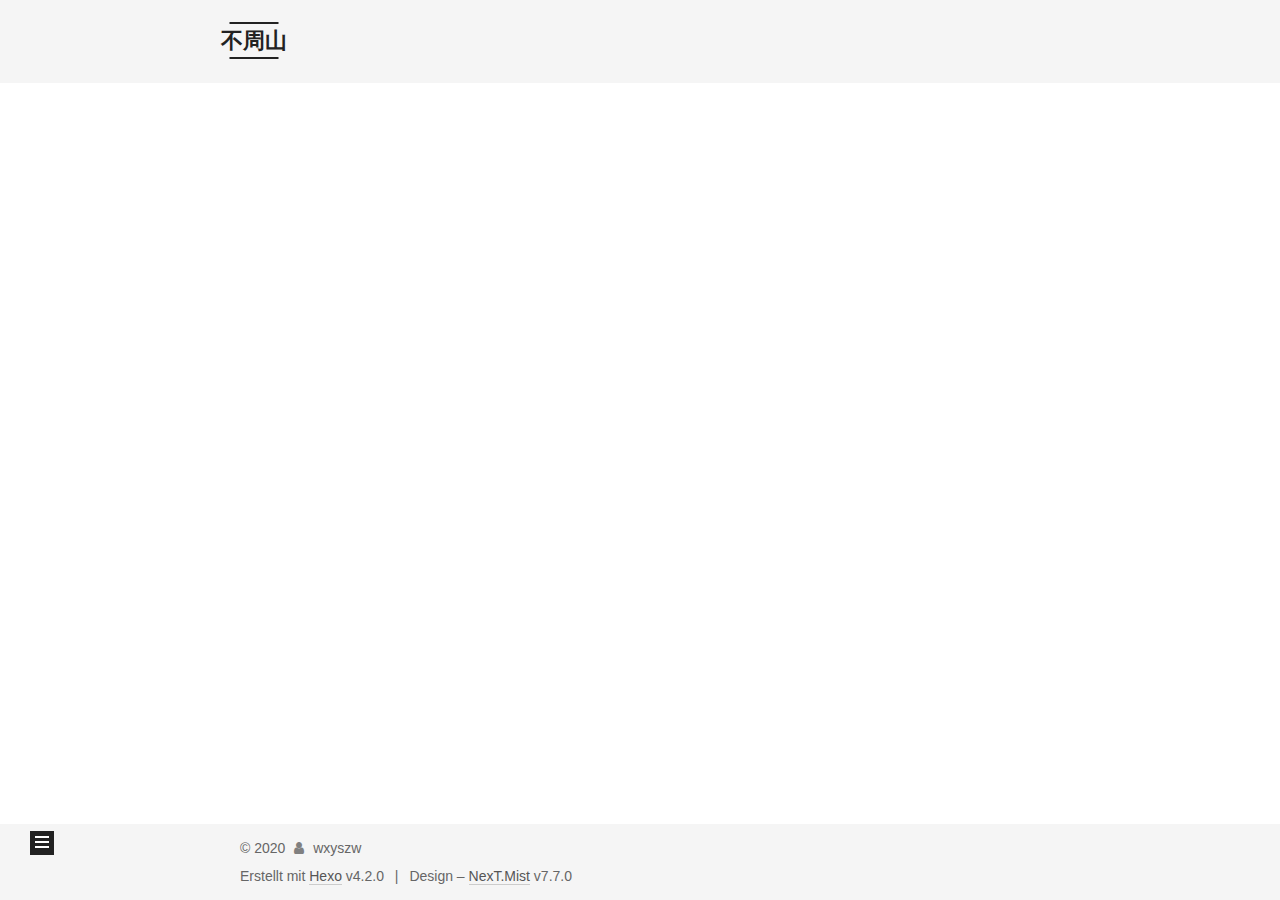
==== commit c57372a7: "Site updated: 2020-01-08 01:57:56" ====
--- a/archives/index.html
+++ b/archives/index.html
@@ -1,278 +1,199 @@
 <!DOCTYPE html>
-
-
-
-  
-
-
-<html class="theme-next mist use-motion" lang="zh-Hans">
+<html lang="zh-Hans">
 <head>
-  <meta charset="UTF-8"/>
-<meta http-equiv="X-UA-Compatible" content="IE=edge" />
-<meta name="viewport" content="width=device-width, initial-scale=1, maximum-scale=1"/>
+  <meta charset="UTF-8">
+<meta name="viewport" content="width=device-width, initial-scale=1, maximum-scale=2">
 <meta name="theme-color" content="#222">
-
-
-
-
-
-
-
-
-
-<meta http-equiv="Cache-Control" content="no-transform" />
-<meta http-equiv="Cache-Control" content="no-siteapp" />
-
-
-
-
-
-
-
-
-
-
-
-
-
-
-
-
-  
-  
-  <link href="/lib/fancybox/source/jquery.fancybox.css?v=2.1.5" rel="stylesheet" type="text/css" />
-
-
-
-
-
-
-
-<link href="/lib/font-awesome/css/font-awesome.min.css?v=4.6.2" rel="stylesheet" type="text/css" />
-
-<link href="/css/main.css?v=5.1.4" rel="stylesheet" type="text/css" />
-
-
-  <link rel="apple-touch-icon" sizes="180x180" href="/images/apple-touch-icon-next.png?v=5.1.4">
-
-
-  <link rel="icon" type="image/png" sizes="32x32" href="/images/favicon-32x32-next.png?v=5.1.4">
-
-
-  <link rel="icon" type="image/png" sizes="16x16" href="/images/favicon-16x16-next.png?v=5.1.4">
-
-
-  <link rel="mask-icon" href="/images/logo.svg?v=5.1.4" color="#222">
-
-
-
-
-
-  <meta name="keywords" content="Hexo, NexT" />
-
-
-
-
-
-
-
-
-
-
-<meta property="og:type" content="website">
+<meta name="generator" content="Hexo 4.2.0">
+  <link rel="apple-touch-icon" sizes="180x180" href="/images/apple-touch-icon-next.png">
+  <link rel="icon" type="image/png" sizes="32x32" href="/images/favicon-32x32-next.png">
+  <link rel="icon" type="image/png" sizes="16x16" href="/images/favicon-16x16-next.png">
+  <link rel="mask-icon" href="/images/logo.svg" color="#222">
+
+<link rel="stylesheet" href="/css/main.css">
+
+
+<link rel="stylesheet" href="/lib/font-awesome/css/font-awesome.min.css">
+
+
+<script id="hexo-configurations">
+  var NexT = window.NexT || {};
+  var CONFIG = {
+    hostname: new URL('http://yoursite.com').hostname,
+    root: '/',
+    scheme: 'Mist',
+    version: '7.7.0',
+    exturl: false,
+    sidebar: {"position":"left","display":"post","padding":18,"offset":12,"onmobile":false},
+    copycode: {"enable":false,"show_result":false,"style":null},
+    back2top: {"enable":true,"sidebar":false,"scrollpercent":false},
+    bookmark: {"enable":false,"color":"#222","save":"auto"},
+    fancybox: false,
+    mediumzoom: false,
+    lazyload: false,
+    pangu: false,
+    comments: {"style":"tabs","active":null,"storage":true,"lazyload":false,"nav":null},
+    algolia: {
+      appID: '',
+      apiKey: '',
+      indexName: '',
+      hits: {"per_page":10},
+      labels: {"input_placeholder":"Search for Posts","hits_empty":"We didn't find any results for the search: ${query}","hits_stats":"${hits} results found in ${time} ms"}
+    },
+    localsearch: {"enable":false,"trigger":"auto","top_n_per_article":1,"unescape":false,"preload":false},
+    path: '',
+    motion: {"enable":true,"async":false,"transition":{"post_block":"fadeIn","post_header":"slideDownIn","post_body":"slideDownIn","coll_header":"slideLeftIn","sidebar":"slideUpIn"}}
+  };
+</script>
+
+  <meta property="og:type" content="website">
 <meta property="og:title" content="不周山">
 <meta property="og:url" content="http://yoursite.com/archives/index.html">
 <meta property="og:site_name" content="不周山">
 <meta property="article:author" content="wxyszw">
 <meta name="twitter:card" content="summary">
 
-
-
-<script type="text/javascript" id="hexo.configurations">
-  var NexT = window.NexT || {};
-  var CONFIG = {
-    root: '/',
-    scheme: 'Mist',
-    version: '5.1.4',
-    sidebar: {"position":"left","display":"post","offset":12,"b2t":false,"scrollpercent":false,"onmobile":false},
-    fancybox: true,
-    tabs: true,
-    motion: {"enable":true,"async":false,"transition":{"post_block":"fadeIn","post_header":"slideDownIn","post_body":"slideDownIn","coll_header":"slideLeftIn","sidebar":"slideUpIn"}},
-    duoshuo: {
-      userId: '0',
-      author: '博主'
-    },
-    algolia: {
-      applicationID: '',
-      apiKey: '',
-      indexName: '',
-      hits: {"per_page":10},
-      labels: {"input_placeholder":"Search for Posts","hits_empty":"We didn't find any results for the search: ${query}","hits_stats":"${hits} results found in ${time} ms"}
-    }
+<link rel="canonical" href="http://yoursite.com/archives/">
+
+
+<script id="page-configurations">
+  // https://hexo.io/docs/variables.html
+  CONFIG.page = {
+    sidebar: "",
+    isHome: false,
+    isPost: false
   };
 </script>
 
-
-
-  <link rel="canonical" href="http://yoursite.com/archives/"/>
-
-
-
-
-
-  <title>归档 | 不周山</title>
-  
-
-
-
-
-
-
-
-
-<meta name="generator" content="Hexo 4.2.0"></head>
-
-<body itemscope itemtype="http://schema.org/WebPage" lang="zh-Hans">
-
-  
-  
-    
-  
-
-  <div class="container sidebar-position-left page-archive">
+  <title>Archiv | 不周山</title>
+  
+
+
+
+
+
+
+  <noscript>
+  <style>
+  .use-motion .brand,
+  .use-motion .menu-item,
+  .sidebar-inner,
+  .use-motion .post-block,
+  .use-motion .pagination,
+  .use-motion .comments,
+  .use-motion .post-header,
+  .use-motion .post-body,
+  .use-motion .collection-header { opacity: initial; }
+
+  .use-motion .site-title,
+  .use-motion .site-subtitle {
+    opacity: initial;
+    top: initial;
+  }
+
+  .use-motion .logo-line-before i { left: initial; }
+  .use-motion .logo-line-after i { right: initial; }
+  </style>
+</noscript>
+
+</head>
+
+<body itemscope itemtype="http://schema.org/WebPage">
+  <div class="container use-motion">
     <div class="headband"></div>
 
-    <header id="header" class="header" itemscope itemtype="http://schema.org/WPHeader">
-      <div class="header-inner"><div class="site-brand-wrapper">
-  <div class="site-meta ">
-    
-
-    <div class="custom-logo-site-title">
-      <a href="/"  class="brand" rel="start">
+    <header class="header" itemscope itemtype="http://schema.org/WPHeader">
+      <div class="header-inner"><div class="site-brand-container">
+  <div class="site-meta">
+
+    <div>
+      <a href="/" class="brand" rel="start">
         <span class="logo-line-before"><i></i></span>
         <span class="site-title">不周山</span>
         <span class="logo-line-after"><i></i></span>
       </a>
     </div>
-      
-        <p class="site-subtitle"></p>
-      
   </div>
 
   <div class="site-nav-toggle">
-    <button>
-      <span class="btn-bar"></span>
-      <span class="btn-bar"></span>
-      <span class="btn-bar"></span>
-    </button>
-  </div>
-</div>
+    <div class="toggle" aria-label="Navigationsleiste an/ausschalten">
+      <span class="toggle-line toggle-line-first"></span>
+      <span class="toggle-line toggle-line-middle"></span>
+      <span class="toggle-line toggle-line-last"></span>
+    </div>
+  </div>
+</div>
+
 
 <nav class="site-nav">
   
-
-  
-    <ul id="menu" class="menu">
-      
-        
+  <ul id="menu" class="menu">
         <li class="menu-item menu-item-home">
-          <a href="/%20" rel="section">
-            
-              <i class="menu-item-icon fa fa-fw fa-home"></i> <br />
-            
-            首页
-          </a>
-        </li>
-      
-        
+
+    <a href="/" rel="section"><i class="fa fa-fw fa-home"></i>Startseite</a>
+
+  </li>
         <li class="menu-item menu-item-archives">
-          <a href="/archives/%20" rel="section">
-            
-              <i class="menu-item-icon fa fa-fw fa-archive"></i> <br />
-            
-            归档
-          </a>
-        </li>
-      
-
-      
-    </ul>
-  
-
-  
+
+    <a href="/archives/" rel="section"><i class="fa fa-fw fa-archive"></i>Archiv</a>
+
+  </li>
+  </ul>
+
 </nav>
-
-
-
- </div>
+</div>
     </header>
 
-    <main id="main" class="main">
+    
+  <div class="back-to-top">
+    <i class="fa fa-arrow-up"></i>
+    <span>0%</span>
+  </div>
+
+
+    <main class="main">
       <div class="main-inner">
         <div class="content-wrap">
-          <div id="content" class="content">
+          
+
+          <div class="content">
             
 
   
   
   
-  <div class="post-block archive">
-    <div id="posts" class="posts-collapse">
-      <span class="archive-move-on"></span>
-
-      <span class="archive-page-counter">
-        
-        
-        
-          
-        
-        嗯..! 目前共计 1 篇日志。 继续努力。
-      </span>
+  <div class="post-block">
+    <div class="posts-collapse">
+      <div class="collection-title">
+        <span class="collection-header">Öhm..! Ein Artikel. Bleib dran.</span>
+      </div>
 
       
-
-        
-        
-        
-
-        
-          
-          <div class="collection-title">
-            <h1 class="archive-year" id="archive-year-2020">2020</h1>
-          </div>
-        
-        
-
-        
-
-  <article class="post post-type-normal" itemscope itemtype="http://schema.org/Article">
+    <div class="collection-year">
+      <h1 class="collection-header">2020</h1>
+    </div>
+
+  <article itemscope itemtype="http://schema.org/Article">
     <header class="post-header">
 
-      <h2 class="post-title">
-        
-            <a class="post-title-link" href="/2020/01/08/hello-world/" itemprop="url">
-              
-                <span itemprop="name">Hello World</span>
-              
-            </a>
-        
-      </h2>
-
       <div class="post-meta">
-        <time class="post-time" itemprop="dateCreated"
+        <time itemprop="dateCreated"
               datetime="2020-01-08T01:08:49+08:00"
-              content="2020-01-08" >
+              content="2020-01-08">
           01-08
         </time>
       </div>
 
+      <h2 class="post-title">
+          <a class="post-title-link" href="/2020/01/08/hello-world/" itemprop="url">
+            <span itemprop="name">Hello World</span>
+          </a>
+      </h2>
+
     </header>
   </article>
 
 
-
-      
-
     </div>
   </div>
   
@@ -286,107 +207,101 @@
           </div>
           
 
-
+<script>
+  window.addEventListener('tabs:register', () => {
+    let activeClass = CONFIG.comments.activeClass;
+    if (CONFIG.comments.storage) {
+      activeClass = localStorage.getItem('comments_active') || activeClass;
+    }
+    if (activeClass) {
+      let activeTab = document.querySelector(`a[href="#comment-${activeClass}"]`);
+      if (activeTab) {
+        activeTab.click();
+      }
+    }
+  });
+  if (CONFIG.comments.storage) {
+    window.addEventListener('tabs:click', event => {
+      if (!event.target.matches('.tabs-comment .tab-content .tab-pane')) return;
+      let commentClass = event.target.classList[1];
+      localStorage.setItem('comments_active', commentClass);
+    });
+  }
+</script>
+
+        </div>
           
-
-        </div>
+  
+  <div class="toggle sidebar-toggle">
+    <span class="toggle-line toggle-line-first"></span>
+    <span class="toggle-line toggle-line-middle"></span>
+    <span class="toggle-line toggle-line-last"></span>
+  </div>
+
+  <aside class="sidebar">
+    <div class="sidebar-inner">
+
+      <ul class="sidebar-nav motion-element">
+        <li class="sidebar-nav-toc">
+          Inhaltsverzeichnis
+        </li>
+        <li class="sidebar-nav-overview">
+          Übersicht
+        </li>
+      </ul>
+
+      <!--noindex-->
+      <div class="post-toc-wrap sidebar-panel">
+      </div>
+      <!--/noindex-->
+
+      <div class="site-overview-wrap sidebar-panel">
+        <div class="site-author motion-element" itemprop="author" itemscope itemtype="http://schema.org/Person">
+  <p class="site-author-name" itemprop="name">wxyszw</p>
+  <div class="site-description" itemprop="description"></div>
+</div>
+<div class="site-state-wrap motion-element">
+  <nav class="site-state">
+      <div class="site-state-item site-state-posts">
+          <a href="/archives/">
         
-          
-  
-  <div class="sidebar-toggle">
-    <div class="sidebar-toggle-line-wrap">
-      <span class="sidebar-toggle-line sidebar-toggle-line-first"></span>
-      <span class="sidebar-toggle-line sidebar-toggle-line-middle"></span>
-      <span class="sidebar-toggle-line sidebar-toggle-line-last"></span>
-    </div>
-  </div>
-
-  <aside id="sidebar" class="sidebar">
-    
-    <div class="sidebar-inner">
-
-      
-
-      
-
-      <section class="site-overview-wrap sidebar-panel sidebar-panel-active">
-        <div class="site-overview">
-          <div class="site-author motion-element" itemprop="author" itemscope itemtype="http://schema.org/Person">
-            
-              <p class="site-author-name" itemprop="name">wxyszw</p>
-              <p class="site-description motion-element" itemprop="description"></p>
-          </div>
-
-          <nav class="site-state motion-element">
-
-            
-              <div class="site-state-item site-state-posts">
-              
-                <a href="/archives/%20%7C%7C%20archive">
-              
-                  <span class="site-state-item-count">1</span>
-                  <span class="site-state-item-name">日志</span>
-                </a>
-              </div>
-            
-
-            
-
-            
-
-          </nav>
-
-          
-
-          
-
-          
-          
-
-          
-          
-
-          
-
-        </div>
-      </section>
-
-      
-
-      
+          <span class="site-state-item-count">1</span>
+          <span class="site-state-item-name">Artikel</span>
+        </a>
+      </div>
+  </nav>
+</div>
+
+
+
+      </div>
 
     </div>
   </aside>
-
-
+  <div id="sidebar-dimmer"></div>
+
+
+      </div>
+    </main>
+
+    <footer class="footer">
+      <div class="footer-inner">
         
-      </div>
-    </main>
-
-    <footer id="footer" class="footer">
-      <div class="footer-inner">
-        <div class="copyright">&copy; <span itemprop="copyrightYear">2020</span>
+
+<div class="copyright">
+  
+  &copy; 
+  <span itemprop="copyrightYear">2020</span>
   <span class="with-love">
     <i class="fa fa-user"></i>
   </span>
   <span class="author" itemprop="copyrightHolder">wxyszw</span>
-
-  
-</div>
-
-
-  <div class="powered-by">由 <a class="theme-link" target="_blank" href="https://hexo.io">Hexo</a> 强力驱动</div>
-
-
-
+</div>
+  <div class="powered-by">Erstellt mit  <a href="https://hexo.io/" class="theme-link" rel="noopener" target="_blank">Hexo</a> v4.2.0
+  </div>
   <span class="post-meta-divider">|</span>
-
-
-
-  <div class="theme-info">主题 &mdash; <a class="theme-link" target="_blank" href="https://github.com/iissnan/hexo-theme-next">NexT.Mist</a> v5.1.4</div>
-
-
-
+  <div class="theme-info">Design – <a href="https://mist.theme-next.org/" class="theme-link" rel="noopener" target="_blank">NexT.Mist</a> v7.7.0
+  </div>
 
         
 
@@ -396,151 +311,44 @@
 
 
 
-        
+
       </div>
     </footer>
-
-    
-      <div class="back-to-top">
-        <i class="fa fa-arrow-up"></i>
-        
-      </div>
-    
-
-    
-
-  </div>
-
-  
-
-<script type="text/javascript">
-  if (Object.prototype.toString.call(window.Promise) !== '[object Function]') {
-    window.Promise = null;
-  }
-</script>
-
-
-
-
-
-
-
-
-
-  
-
-
-
-
-
-
-
-
-
-
-
-
-  
-  
-    <script type="text/javascript" src="/lib/jquery/index.js?v=2.1.3"></script>
-  
-
-  
-  
-    <script type="text/javascript" src="/lib/fastclick/lib/fastclick.min.js?v=1.0.6"></script>
-  
-
-  
-  
-    <script type="text/javascript" src="/lib/jquery_lazyload/jquery.lazyload.js?v=1.9.7"></script>
-  
-
-  
-  
-    <script type="text/javascript" src="/lib/velocity/velocity.min.js?v=1.2.1"></script>
-  
-
-  
-  
-    <script type="text/javascript" src="/lib/velocity/velocity.ui.min.js?v=1.2.1"></script>
-  
-
-  
-  
-    <script type="text/javascript" src="/lib/fancybox/source/jquery.fancybox.pack.js?v=2.1.5"></script>
-  
-
-
-  
-
-
-  <script type="text/javascript" src="/js/src/utils.js?v=5.1.4"></script>
-
-  <script type="text/javascript" src="/js/src/motion.js?v=5.1.4"></script>
-
-
-
-  
-  
-
-  
-
-  
-
-
-  <script type="text/javascript" src="/js/src/bootstrap.js?v=5.1.4"></script>
-
-
-
-  
-
-
-  
-
-
-
-
-	
-
-
-
-
-
-  
-
-
-
-
-
-  
-
-
-
-
-
-
-
-
-
-
-
-
-  
-
-
-
-
-
-  
-
-  
-
-  
-
-  
-  
-
-  
+  </div>
+
+  
+  <script src="/lib/anime.min.js"></script>
+  <script src="/lib/velocity/velocity.min.js"></script>
+  <script src="/lib/velocity/velocity.ui.min.js"></script>
+
+<script src="/js/utils.js"></script>
+
+<script src="/js/motion.js"></script>
+
+
+<script src="/js/schemes/muse.js"></script>
+
+
+<script src="/js/next-boot.js"></script>
+
+
+
+
+  
+
+
+
+
+
+
+
+
+
+
+
+
+
+
 
   
 
--- a/css/main.css
+++ b/css/main.css
@@ -1,66 +1,43 @@
-/* normalize.css v3.0.2 | MIT License | git.io/normalize */
 html {
-  font-family: sans-serif; /* 1 */
-  -ms-text-size-adjust: 100%; /* 2 */
+  line-height: 1.15; /* 1 */
   -webkit-text-size-adjust: 100%; /* 2 */
 }
 body {
   margin: 0;
 }
-article,
-aside,
-details,
-figcaption,
-figure,
-footer,
-header,
-hgroup,
-main,
-menu,
-nav,
-section,
-summary {
+main {
   display: block;
-}
-audio,
-canvas,
-progress,
-video {
-  display: inline-block; /* 1 */
-  vertical-align: baseline; /* 2 */
-}
-audio:not([controls]) {
-  display: none;
-  height: 0;
-}
-[hidden],
-template {
-  display: none;
-}
-a {
-  background-color: transparent;
-}
-a:active,
-a:hover {
-  outline: 0;
-}
-abbr[title] {
-  border-bottom: 1px dotted;
-}
-b,
-strong {
-  font-weight: bold;
-}
-dfn {
-  font-style: italic;
 }
 h1 {
   font-size: 2em;
   margin: 0.67em 0;
 }
-mark {
-  background: #ff0;
-  color: #000;
+hr {
+  box-sizing: content-box; /* 1 */
+  height: 0; /* 1 */
+  overflow: visible; /* 2 */
+}
+pre {
+  font-family: monospace, monospace; /* 1 */
+  font-size: 1em; /* 2 */
+}
+a {
+  background: transparent;
+}
+abbr[title] {
+  border-bottom: none; /* 1 */
+  text-decoration: underline; /* 2 */
+  text-decoration: underline dotted; /* 2 */
+}
+b,
+strong {
+  font-weight: bolder;
+}
+code,
+kbd,
+samp {
+  font-family: monospace, monospace; /* 1 */
+  font-size: 1em; /* 2 */
 }
 small {
   font-size: 80%;
@@ -72,138 +49,122 @@
   position: relative;
   vertical-align: baseline;
 }
+sub {
+  bottom: -0.25em;
+}
 sup {
   top: -0.5em;
 }
-sub {
-  bottom: -0.25em;
-}
 img {
-  border: 0;
-}
-svg:not(:root) {
-  overflow: hidden;
-}
-figure {
-  margin: 1em 40px;
-}
-hr {
-  -moz-box-sizing: content-box;
-  box-sizing: content-box;
-  height: 0;
-}
-pre {
-  overflow: auto;
-}
-code,
-kbd,
-pre,
-samp {
-  font-family: monospace, monospace;
-  font-size: 1em;
+  border-style: none;
 }
 button,
 input,
 optgroup,
 select,
 textarea {
-  color: inherit; /* 1 */
-  font: inherit; /* 2 */
-  margin: 0; /* 3 */
-}
-button {
+  font-family: inherit; /* 1 */
+  font-size: 100%; /* 1 */
+  line-height: 1.15; /* 1 */
+  margin: 0; /* 2 */
+}
+button,
+input {
+/* 1 */
   overflow: visible;
 }
 button,
 select {
+/* 1 */
   text-transform: none;
 }
 button,
-html input[type="button"],
-input[type="reset"],
-input[type="submit"] {
-  -webkit-appearance: button; /* 2 */
-  cursor: pointer; /* 3 */
-}
-button[disabled],
-html input[disabled] {
-  cursor: default;
+[type='button'],
+[type='reset'],
+[type='submit'] {
+  -webkit-appearance: button;
 }
 button::-moz-focus-inner,
-input::-moz-focus-inner {
-  border: 0;
+[type='button']::-moz-focus-inner,
+[type='reset']::-moz-focus-inner,
+[type='submit']::-moz-focus-inner {
+  border-style: none;
   padding: 0;
 }
-input {
-  line-height: normal;
-}
-input[type="checkbox"],
-input[type="radio"] {
+button:-moz-focusring,
+[type='button']:-moz-focusring,
+[type='reset']:-moz-focusring,
+[type='submit']:-moz-focusring {
+  outline: 1px dotted ButtonText;
+}
+fieldset {
+  padding: 0.35em 0.75em 0.625em;
+}
+legend {
+  box-sizing: border-box; /* 1 */
+  color: inherit; /* 2 */
+  display: table; /* 1 */
+  max-width: 100%; /* 1 */
+  padding: 0; /* 3 */
+  white-space: normal; /* 1 */
+}
+progress {
+  vertical-align: baseline;
+}
+textarea {
+  overflow: auto;
+}
+[type='checkbox'],
+[type='radio'] {
   box-sizing: border-box; /* 1 */
   padding: 0; /* 2 */
 }
-input[type="number"]::-webkit-inner-spin-button,
-input[type="number"]::-webkit-outer-spin-button {
+[type='number']::-webkit-inner-spin-button,
+[type='number']::-webkit-outer-spin-button {
   height: auto;
 }
-input[type="search"] {
+[type='search'] {
+  outline-offset: -2px; /* 2 */
   -webkit-appearance: textfield; /* 1 */
-  -moz-box-sizing: content-box;
-  -webkit-box-sizing: content-box; /* 2 */
-  box-sizing: content-box;
-}
-input[type="search"]::-webkit-search-cancel-button,
-input[type="search"]::-webkit-search-decoration {
+}
+[type='search']::-webkit-search-decoration {
   -webkit-appearance: none;
 }
-fieldset {
-  border: 1px solid #c0c0c0;
-  margin: 0 2px;
-  padding: 0.35em 0.625em 0.75em;
-}
-legend {
-  border: 0; /* 1 */
-  padding: 0; /* 2 */
-}
-textarea {
-  overflow: auto;
-}
-optgroup {
-  font-weight: bold;
-}
-table {
-  border-collapse: collapse;
-  border-spacing: 0;
-}
-td,
-th {
-  padding: 0;
+::-webkit-file-upload-button {
+  font: inherit; /* 2 */
+  -webkit-appearance: button; /* 1 */
+}
+details {
+  display: block;
+}
+summary {
+  display: list-item;
+}
+template {
+  display: none;
+}
+[hidden] {
+  display: none;
 }
 ::selection {
   background: #262a30;
   color: #fff;
 }
+html,
 body {
-  position: relative;
+  height: 100%;
+}
+body {
+  background: #fff;
+  color: #555;
   font-family: 'Lato', "PingFang SC", "Microsoft YaHei", sans-serif;
-  font-size: 14px;
+  font-size: 1em;
   line-height: 2;
-  color: #555;
-  background: #fff;
-}
-@media (max-width: 767px) {
+}
+@media (max-width: 991px) {
   body {
+    padding-left: 0 !important;
     padding-right: 0 !important;
-  }
-}
-@media (min-width: 768px) and (max-width: 991px) {
-  body {
-    padding-right: 0 !important;
-  }
-}
-@media (min-width: 1600px) {
-  body {
-    font-size: 16px;
   }
 }
 h1,
@@ -212,105 +173,70 @@
 h4,
 h5,
 h6 {
-  margin: 0;
-  padding: 0;
+  font-family: 'Lato', "PingFang SC", "Microsoft YaHei", sans-serif;
   font-weight: bold;
   line-height: 1.5;
-  font-family: 'Lato', "PingFang SC", "Microsoft YaHei", sans-serif;
-}
-h2,
-h3,
-h4,
-h5,
+  margin: 20px 0 15px;
+}
+h1 {
+  font-size: 1.5em;
+}
+h2 {
+  font-size: 1.375em;
+}
+h3 {
+  font-size: 1.25em;
+}
+h4 {
+  font-size: 1.125em;
+}
+h5 {
+  font-size: 1em;
+}
 h6 {
-  margin: 20px 0 15px;
-}
-h1 {
-  font-size: 24px;
-}
-@media (max-width: 767px) {
-  h1 {
-    font-size: 20px;
-  }
-}
-h2 {
-  font-size: 22px;
-}
-@media (max-width: 767px) {
-  h2 {
-    font-size: 18px;
-  }
-}
-h3 {
-  font-size: 20px;
-}
-@media (max-width: 767px) {
-  h3 {
-    font-size: 16px;
-  }
-}
-h4 {
-  font-size: 18px;
-}
-@media (max-width: 767px) {
-  h4 {
-    font-size: 14px;
-  }
-}
-h5 {
-  font-size: 16px;
-}
-@media (max-width: 767px) {
-  h5 {
-    font-size: 12px;
-  }
-}
-h6 {
-  font-size: 14px;
-}
-@media (max-width: 767px) {
-  h6 {
-    font-size: 10px;
-  }
+  font-size: 0.875em;
 }
 p {
   margin: 0 0 20px 0;
 }
-a {
+a,
+span.exturl {
+  border-bottom: 1px solid #999;
   color: #555;
+  outline: 0;
   text-decoration: none;
-  outline: none;
-  border-bottom: 1px solid #999;
+  overflow-wrap: break-word;
   word-wrap: break-word;
-}
-a:hover {
+  cursor: pointer;
+}
+a:hover,
+span.exturl:hover {
+  border-bottom-color: #222;
   color: #222;
-  border-bottom-color: #222;
-}
-blockquote {
-  margin: 0;
-  padding: 0;
-}
-img {
+}
+iframe,
+img,
+video {
   display: block;
-  margin: auto;
+  margin-left: auto;
+  margin-right: auto;
   max-width: 100%;
-  height: auto;
 }
 hr {
-  margin: 40px 0;
-  height: 3px;
-  border: none;
   background-color: #ddd;
   background-image: repeating-linear-gradient(-45deg, #fff, #fff 4px, transparent 4px, transparent 8px);
+  border: 0;
+  height: 3px;
+  margin: 40px 0;
 }
 blockquote {
+  border-left: 4px solid #ddd;
+  color: #666;
+  margin: 0;
   padding: 0 15px;
-  color: #666;
-  border-left: 4px solid #ddd;
 }
 blockquote cite::before {
-  content: "-";
+  content: '-';
   padding: 0 5px;
 }
 dt {
@@ -321,271 +247,228 @@
   padding: 0;
 }
 kbd {
+  background-color: #f5f5f5;
+  background-image: linear-gradient(#eee, #fff, #eee);
   border: 1px solid #ccc;
   border-radius: 0.2em;
   box-shadow: 0.1em 0.1em 0.2em rgba(0,0,0,0.1);
-  background-color: #f9f9f9;
   font-family: inherit;
-  background-image: -webkit-linear-gradient(top, #eee, #fff, #eee);
   padding: 0.1em 0.3em;
   white-space: nowrap;
 }
-.text-left {
-  text-align: left;
-}
-.text-center {
-  text-align: center;
-}
-.text-right {
-  text-align: right;
-}
-.text-justify {
-  text-align: justify;
-}
-.text-nowrap {
-  white-space: nowrap;
-}
-.text-lowercase {
-  text-transform: lowercase;
-}
-.text-uppercase {
-  text-transform: uppercase;
-}
-.text-capitalize {
-  text-transform: capitalize;
-}
-.center-block {
-  display: block;
-  margin-left: auto;
-  margin-right: auto;
-}
-.clearfix:before,
-.clearfix:after {
-  content: " ";
-  display: table;
-}
-.clearfix:after {
-  clear: both;
-}
-.pullquote {
-  width: 45%;
-}
-.pullquote.left {
-  float: left;
-  margin-left: 5px;
-  margin-right: 10px;
-}
-.pullquote.right {
-  float: right;
-  margin-left: 10px;
-  margin-right: 5px;
-}
-.affix.affix.affix {
-  position: fixed;
-}
-.translation {
-  margin-top: -20px;
-  font-size: 14px;
-  color: #999;
-}
-.scrollbar-measure {
-  width: 100px;
-  height: 100px;
-  overflow: scroll;
-  position: absolute;
-  top: -9999px;
-}
-.use-motion .motion-element {
-  opacity: 0;
+.table-container {
+  -webkit-overflow-scrolling: touch;
+  overflow: auto;
 }
 table {
-  margin: 20px 0;
-  width: 100%;
   border-collapse: collapse;
   border-spacing: 0;
-  border: 1px solid #ddd;
-  font-size: 14px;
-  table-layout: fixed;
-  word-wrap: break-all;
-}
-table>tbody>tr:nth-of-type(odd) {
-  background-color: #f9f9f9;
-}
-table>tbody>tr:hover {
-  background-color: #f5f5f5;
+  font-size: 0.875em;
+  margin: 0 0 20px 0;
+  width: 100%;
+}
+tbody tr:nth-of-type(odd) {
+  background: #f9f9f9;
+}
+tbody tr:hover {
+  background: #f5f5f5;
 }
 caption,
 th,
 td {
+  font-weight: normal;
   padding: 8px;
   text-align: left;
   vertical-align: middle;
-  font-weight: normal;
 }
 th,
 td {
+  border: 1px solid #ddd;
   border-bottom: 3px solid #ddd;
-  border-right: 1px solid #eee;
 }
 th {
+  font-weight: 700;
   padding-bottom: 10px;
-  font-weight: 700;
 }
 td {
   border-bottom-width: 1px;
 }
-html,
-body {
-  height: 100%;
-}
-.container {
+.btn {
+  background: transparent;
+  border: 2px solid #222;
+  border-radius: 0;
+  color: #555;
+  display: inline-block;
+  font-size: 0.875em;
+  line-height: 2;
+  padding: 0 20px;
+  text-decoration: none;
+  transition-property: background-color;
+  transition-delay: 0s;
+  transition-duration: 0.2s;
+  transition-timing-function: ease-in-out;
+}
+.btn:hover {
+  background: #fff;
+  border-color: #222;
+  color: #222;
+}
+.btn + .btn {
+  margin: 0 0 8px 8px;
+}
+.btn .fa-fw {
+  text-align: left;
+  width: 1.285714285714286em;
+}
+.toggle {
+  line-height: 0;
+}
+.toggle .toggle-line {
+  background: #fff;
+  display: inline-block;
+  height: 2px;
+  left: 0;
   position: relative;
-  min-height: 100%;
-}
-.header-inner {
-  margin: 0 auto;
-  padding: 100px 0 70px;
-  width: 700px;
-}
-@media (min-width: 1600px) {
-  .container .header-inner {
-    width: 900px;
-  }
-}
-.main {
-  padding-bottom: 150px;
-}
-.main-inner {
-  margin: 0 auto;
-  width: 700px;
-}
-@media (min-width: 1600px) {
-  .container .main-inner {
-    width: 900px;
-  }
-}
-.footer {
-  position: absolute;
-  left: 0;
-  bottom: 0;
+  top: 0;
+  transition: all 0.4s;
+  vertical-align: top;
   width: 100%;
-  min-height: 50px;
-}
-.footer-inner {
-  box-sizing: border-box;
-  margin: 20px auto;
-  width: 700px;
-}
-@media (min-width: 1600px) {
-  .container .footer-inner {
-    width: 900px;
-  }
-}
-pre,
-.highlight {
-  overflow: auto;
-  margin: 20px 0;
-  padding: 0;
-  font-size: 13px;
+}
+.toggle .toggle-line:not(:first-child) {
+  margin-top: 3px;
+}
+.toggle.toggle-arrow .toggle-line-first {
+  left: 50%;
+  top: 2px;
+  transform: rotate(45deg);
+  width: 50%;
+}
+.toggle.toggle-arrow .toggle-line-middle {
+  left: 2px;
+  width: 90%;
+}
+.toggle.toggle-arrow .toggle-line-last {
+  left: 50%;
+  top: -2px;
+  transform: rotate(-45deg);
+  width: 50%;
+}
+.toggle.toggle-close .toggle-line-first {
+  transform: rotate(-45deg);
+  top: 5px;
+}
+.toggle.toggle-close .toggle-line-middle {
+  opacity: 0;
+}
+.toggle.toggle-close .toggle-line-last {
+  transform: rotate(45deg);
+  top: -5px;
+}
+.highlight,
+pre {
+  background: #f7f7f7;
   color: #4d4d4c;
-  background: #f7f7f7;
   line-height: 1.6;
+  margin: 0 auto 20px;
 }
 pre,
 code {
-  font-family: consolas, Menlo, "PingFang SC", "Microsoft YaHei", monospace;
+  font-family: consolas, Menlo, monospace, "PingFang SC", "Microsoft YaHei";
 }
 code {
-  padding: 2px 4px;
-  word-wrap: break-word;
-  color: #555;
   background: #eee;
   border-radius: 3px;
-  font-size: 13px;
-}
-pre {
-  padding: 10px;
-}
-pre code {
-  padding: 0;
-  color: #4d4d4c;
-  background: none;
-  text-shadow: none;
-}
-.highlight {
-  border-radius: 1px;
+  color: #555;
+  padding: 2px 4px;
+  overflow-wrap: break-word;
+  word-wrap: break-word;
+}
+.highlight *::selection {
+  background: #d6d6d6;
 }
 .highlight pre {
-  border: none;
+  border: 0;
   margin: 0;
   padding: 10px 0;
 }
 .highlight table {
+  border: 0;
   margin: 0;
   width: auto;
-  border: none;
 }
 .highlight td {
-  border: none;
+  border: 0;
   padding: 0;
 }
 .highlight figcaption {
-  font-size: 1em;
+  background: #eee;
   color: #4d4d4c;
-  line-height: 1em;
-  margin-bottom: 1em;
-}
-.highlight figcaption:before,
-.highlight figcaption:after {
-  content: " ";
+  font-size: 0.875em;
+  line-height: 1.2;
+  padding: 0.5em;
+}
+.highlight figcaption::before,
+.highlight figcaption::after {
+  content: ' ';
   display: table;
 }
-.highlight figcaption:after {
+.highlight figcaption::after {
   clear: both;
 }
 .highlight figcaption a {
+  color: #4d4d4c;
   float: right;
-  color: #4d4d4c;
 }
 .highlight figcaption a:hover {
   border-bottom-color: #4d4d4c;
 }
+.highlight .gutter {
+  -moz-user-select: none;
+  -ms-user-select: none;
+  -webkit-user-select: none;
+  user-select: none;
+}
 .highlight .gutter pre {
+  background: #eff2f3;
+  color: #869194;
   padding-left: 10px;
   padding-right: 10px;
-  color: #869194;
   text-align: right;
-  background-color: #eff2f3;
 }
 .highlight .code pre {
+  background: #f7f7f7;
+  padding-left: 10px;
   width: 100%;
-  padding-left: 10px;
-  padding-right: 10px;
-  background-color: #f7f7f7;
-}
-.highlight .line {
-  height: 20px;
-}
-.gutter {
-  -webkit-user-select: none;
+}
+.gist table {
+  width: auto;
+}
+.gist table td {
+  border: 0;
+}
+pre {
+  overflow: auto;
+  padding: 10px;
+}
+pre code {
+  background: none;
+  color: #4d4d4c;
+  font-size: 0.875em;
+  padding: 0;
+  text-shadow: none;
+}
+pre .deletion {
+  background: #fdd;
+}
+pre .addition {
+  background: #dfd;
+}
+pre .meta {
+  color: #eab700;
   -moz-user-select: none;
   -ms-user-select: none;
+  -webkit-user-select: none;
   user-select: none;
-}
-.gist table {
-  width: auto;
-}
-.gist table td {
-  border: none;
-}
-pre .deletion {
-  background: #fdd;
-}
-pre .addition {
-  background: #dfd;
-}
-pre .meta {
-  color: #8959a8;
 }
 pre .comment {
   color: #8e908c;
@@ -593,6 +476,7 @@
 pre .variable,
 pre .attribute,
 pre .tag,
+pre .name,
 pre .regexp,
 pre .ruby .constant,
 pre .xml .tag .title,
@@ -607,6 +491,7 @@
 pre .number,
 pre .preprocessor,
 pre .built_in,
+pre .builtin-name,
 pre .literal,
 pre .params,
 pre .constant,
@@ -616,13 +501,13 @@
 pre .ruby .class .title,
 pre .css .rules .attribute,
 pre .string,
+pre .symbol,
 pre .value,
 pre .inheritance,
 pre .header,
 pre .ruby .symbol,
 pre .xml .cdata,
 pre .special,
-pre .number,
 pre .formula {
   color: #718c00;
 }
@@ -644,110 +529,192 @@
 pre .javascript .function {
   color: #8959a8;
 }
-.full-image.full-image.full-image.full-image {
-  border: none;
-  max-width: 100%;
-  width: auto;
-  margin: 20px auto 25px;
-}
-@media (min-width: 992px) {
-  .full-image.full-image.full-image.full-image {
-    max-width: none;
-    width: 110%;
-    margin: 25px -5%;
-  }
-}
-.blockquote-center,
-.page-home .post-type-quote blockquote,
-.page-post-detail .post-type-quote blockquote {
-  position: relative;
+.blockquote-center {
+  border-left: none;
   margin: 40px 0;
   padding: 0;
-  border-left: none;
+  position: relative;
   text-align: center;
 }
 .blockquote-center::before,
-.page-home .post-type-quote blockquote::before,
-.page-post-detail .post-type-quote blockquote::before,
-.blockquote-center::after,
-.page-home .post-type-quote blockquote::after,
-.page-post-detail .post-type-quote blockquote::after {
-  position: absolute;
+.blockquote-center::after {
+  background-repeat: no-repeat;
+  background-size: 22px 22px;
   content: ' ';
   display: block;
-  width: 100%;
   height: 24px;
   opacity: 0.2;
-  background-repeat: no-repeat;
+  position: absolute;
+  width: 100%;
+}
+.blockquote-center::before {
+  background-image: url("../images/quote-l.svg");
   background-position: 0 -6px;
-  background-size: 22px 22px;
-}
-.blockquote-center::before,
-.page-home .post-type-quote blockquote::before,
-.page-post-detail .post-type-quote blockquote::before {
+  border-top: 1px solid #ccc;
   top: -20px;
-  background-image: url("../images/quote-l.svg");
-  border-top: 1px solid #ccc;
-}
-.blockquote-center::after,
-.page-home .post-type-quote blockquote::after,
-.page-post-detail .post-type-quote blockquote::after {
+}
+.blockquote-center::after {
+  background-image: url("../images/quote-r.svg");
+  background-position: 100% 8px;
+  border-bottom: 1px solid #ccc;
   bottom: -20px;
-  background-image: url("../images/quote-r.svg");
-  border-bottom: 1px solid #ccc;
-  background-position: 100% 8px;
 }
 .blockquote-center p,
-.page-home .post-type-quote blockquote p,
-.page-post-detail .post-type-quote blockquote p,
-.blockquote-center div,
-.page-home .post-type-quote blockquote div,
-.page-post-detail .post-type-quote blockquote div {
-  text-align: center;
-}
-.post .post-body .group-picture img {
-  box-sizing: border-box;
+.blockquote-center div {
+  text-align: center;
+}
+.post-body .group-picture img {
+  margin: 0 auto;
   padding: 0 3px;
-  border: none;
-}
-.post .group-picture-row {
+}
+.group-picture-row {
+  margin-bottom: 6px;
   overflow: hidden;
-  margin-top: 6px;
-}
-.post .group-picture-row:first-child {
-  margin-top: 0;
-}
-.post .group-picture-column {
+}
+.group-picture-column {
   float: left;
-}
-.page-post-detail .post-body .group-picture-column {
-  float: none;
-  margin-top: 10px;
-  width: auto !important;
-}
-.page-post-detail .post-body .group-picture-column img {
-  margin: 0 auto;
-}
-.page-archive .group-picture-container {
-  overflow: hidden;
-}
-.page-archive .group-picture-row {
-  float: left;
-}
-.page-archive .group-picture-row:first-child {
-  margin-top: 6px;
-}
-.page-archive .group-picture-column {
-  max-width: 150px;
-  max-height: 150px;
+  margin-bottom: 10px;
+}
+.post-body .label {
+  display: inline;
+  padding: 0 2px;
+}
+.post-body .label.default {
+  background: #f0f0f0;
+}
+.post-body .label.primary {
+  background: #efe6f7;
+}
+.post-body .label.info {
+  background: #e5f2f8;
+}
+.post-body .label.success {
+  background: #e7f4e9;
+}
+.post-body .label.warning {
+  background: #fcf6e1;
+}
+.post-body .label.danger {
+  background: #fae8eb;
+}
+.post-body .tabs {
+  margin-bottom: 20px;
+}
+.post-body .tabs,
+.tabs-comment {
+  display: block;
+  padding-top: 10px;
+  position: relative;
+}
+.post-body .tabs ul.nav-tabs,
+.tabs-comment ul.nav-tabs {
+  display: flex;
+  flex-wrap: wrap;
+  margin: 0;
+  margin-bottom: -1px;
+  padding: 0;
+}
+@media (max-width: 413px) {
+  .post-body .tabs ul.nav-tabs,
+  .tabs-comment ul.nav-tabs {
+    display: block;
+    margin-bottom: 5px;
+  }
+}
+.post-body .tabs ul.nav-tabs li.tab,
+.tabs-comment ul.nav-tabs li.tab {
+  background: #fff;
+  border-bottom: 1px solid #ddd;
+  border-left: 1px solid transparent;
+  border-right: 1px solid transparent;
+  border-top: 3px solid transparent;
+  flex-grow: 1;
+  list-style-type: none;
+  border-radius: 0 0 0 0;
+}
+@media (max-width: 413px) {
+  .post-body .tabs ul.nav-tabs li.tab,
+  .tabs-comment ul.nav-tabs li.tab {
+    border-bottom: 1px solid transparent;
+    border-left: 3px solid transparent;
+    border-right: 1px solid transparent;
+    border-top: 1px solid transparent;
+  }
+}
+@media (max-width: 413px) {
+  .post-body .tabs ul.nav-tabs li.tab,
+  .tabs-comment ul.nav-tabs li.tab {
+    border-radius: 0;
+  }
+}
+.post-body .tabs ul.nav-tabs li.tab a,
+.tabs-comment ul.nav-tabs li.tab a {
+  border-bottom: initial;
+  display: block;
+  line-height: 1.8;
+  outline: 0;
+  padding: 0.25em 0.75em;
+  text-align: center;
+  transition-delay: 0s;
+  transition-duration: 0.2s;
+  transition-timing-function: ease-out;
+}
+.post-body .tabs ul.nav-tabs li.tab a i,
+.tabs-comment ul.nav-tabs li.tab a i {
+  width: 1.285714285714286em;
+}
+.post-body .tabs ul.nav-tabs li.tab.active,
+.tabs-comment ul.nav-tabs li.tab.active {
+  border-bottom: 1px solid transparent;
+  border-left: 1px solid #ddd;
+  border-right: 1px solid #ddd;
+  border-top: 3px solid #fc6423;
+}
+@media (max-width: 413px) {
+  .post-body .tabs ul.nav-tabs li.tab.active,
+  .tabs-comment ul.nav-tabs li.tab.active {
+    border-bottom: 1px solid #ddd;
+    border-left: 3px solid #fc6423;
+    border-right: 1px solid #ddd;
+    border-top: 1px solid #ddd;
+  }
+}
+.post-body .tabs ul.nav-tabs li.tab.active a,
+.tabs-comment ul.nav-tabs li.tab.active a {
+  color: #555;
+  cursor: default;
+}
+.post-body .tabs .tab-content .tab-pane,
+.tabs-comment .tab-content .tab-pane {
+  border: 1px solid #ddd;
+  padding: 20px 20px 0 20px;
+  border-radius: 0;
+}
+.post-body .tabs .tab-content .tab-pane:not(.active),
+.tabs-comment .tab-content .tab-pane:not(.active) {
+  display: none;
+}
+.post-body .tabs .tab-content .tab-pane.active,
+.tabs-comment .tab-content .tab-pane.active {
+  display: block;
+}
+.post-body .tabs .tab-content .tab-pane.active:nth-of-type(1),
+.tabs-comment .tab-content .tab-pane.active:nth-of-type(1) {
+  border-radius: 0 0 0 0;
+}
+@media (max-width: 413px) {
+  .post-body .tabs .tab-content .tab-pane.active:nth-of-type(1),
+  .tabs-comment .tab-content .tab-pane.active:nth-of-type(1) {
+    border-radius: 0;
+  }
 }
 .post-body .note {
+  border-radius: 3px;
+  margin-bottom: 20px;
+  padding: 15px;
   position: relative;
-  padding: 15px;
-  margin-bottom: 20px;
   border: 1px solid #eee;
   border-left-width: 5px;
-  border-radius: 3px;
 }
 .post-body .note h2,
 .post-body .note h3,
@@ -755,16 +722,17 @@
 .post-body .note h5,
 .post-body .note h6 {
   margin-top: 0;
+  border-bottom: initial;
   margin-bottom: 0;
-  border-bottom: initial;
-  padding-top: 0 !important;
+  padding-top: 0;
 }
 .post-body .note p:first-child,
 .post-body .note ul:first-child,
 .post-body .note ol:first-child,
 .post-body .note table:first-child,
 .post-body .note pre:first-child,
-.post-body .note blockquote:first-child {
+.post-body .note blockquote:first-child,
+.post-body .note img:first-child {
   margin-top: 0;
 }
 .post-body .note p:last-child,
@@ -772,7 +740,8 @@
 .post-body .note ol:last-child,
 .post-body .note table:last-child,
 .post-body .note pre:last-child,
-.post-body .note blockquote:last-child {
+.post-body .note blockquote:last-child,
+.post-body .note img:last-child {
   margin-bottom: 0;
 }
 .post-body .note.default {
@@ -835,168 +804,28 @@
 .post-body .note.danger h6 {
   color: #d9534f;
 }
-.post-body .label {
-  display: inline;
-  padding: 0 2px;
-  white-space: nowrap;
-}
-.post-body .label.default {
-  background-color: #f0f0f0;
-}
-.post-body .label.primary {
-  background-color: #efe6f7;
-}
-.post-body .label.info {
-  background-color: #e5f2f8;
-}
-.post-body .label.success {
-  background-color: #e7f4e9;
-}
-.post-body .label.warning {
-  background-color: #fcf6e1;
-}
-.post-body .label.danger {
-  background-color: #fae8eb;
-}
-.post-body .tabs {
-  position: relative;
-  display: block;
-  margin-bottom: 20px;
-  padding-top: 10px;
-}
-.post-body .tabs ul.nav-tabs {
-  margin: 0;
-  padding: 0;
-  display: flex;
-  margin-bottom: -1px;
-}
-@media (max-width: 413px) {
-  .post-body .tabs ul.nav-tabs {
-    display: block;
-    margin-bottom: 5px;
-  }
-}
-.post-body .tabs ul.nav-tabs li.tab {
-  list-style-type: none !important;
-  margin: 0 0.25em 0 0;
-  border-top: 3px solid transparent;
-  border-left: 1px solid transparent;
-  border-right: 1px solid transparent;
-}
-@media (max-width: 413px) {
-  .post-body .tabs ul.nav-tabs li.tab {
-    margin: initial;
-    border-top: 1px solid transparent;
-    border-left: 3px solid transparent;
-    border-right: 1px solid transparent;
-    border-bottom: 1px solid transparent;
-  }
-}
-.post-body .tabs ul.nav-tabs li.tab a {
-  outline: 0;
-  border-bottom: initial;
-  display: block;
-  line-height: 1.8em;
-  padding: 0.25em 0.75em;
-  transition-duration: 0.2s;
-  transition-timing-function: ease-out;
-  transition-delay: 0s;
-}
-.post-body .tabs ul.nav-tabs li.tab a i {
-  width: 1.285714285714286em;
-}
-.post-body .tabs ul.nav-tabs li.tab.active {
-  border-top: 3px solid #fc6423;
-  border-left: 1px solid #ddd;
-  border-right: 1px solid #ddd;
-  background-color: #fff;
-}
-@media (max-width: 413px) {
-  .post-body .tabs ul.nav-tabs li.tab.active {
-    border-top: 1px solid #ddd;
-    border-left: 3px solid #fc6423;
-    border-right: 1px solid #ddd;
-    border-bottom: 1px solid #ddd;
-  }
-}
-.post-body .tabs ul.nav-tabs li.tab.active a {
-  cursor: default;
-  color: #555;
-}
-.post-body .tabs .tab-content {
-  background-color: #fff;
-}
-.post-body .tabs .tab-content .tab-pane {
-  border: 1px solid #ddd;
-  padding: 20px 20px 0 20px;
-}
-.post-body .tabs .tab-content .tab-pane:not(.active) {
-  display: none !important;
-}
-.post-body .tabs .tab-content .tab-pane.active {
-  display: block !important;
-}
-.btn {
-  display: inline-block;
-  padding: 0 20px;
-  font-size: 14px;
-  color: #555;
-  background: transparent;
-  border: 2px solid #222;
-  text-decoration: none;
-  border-radius: 0;
-  transition-property: background-color;
-  transition-duration: 0.2s;
-  transition-timing-function: ease-in-out;
-  transition-delay: 0s;
-  line-height: 2;
-}
-.btn:hover {
-  border-color: #222;
-  color: #222;
-  background: #fff;
-}
-.btn +.btn {
-  margin: 0 0 8px 8px;
-}
-.btn .fa-fw {
-  width: 1.285714285714286em;
-  text-align: left;
-}
-.btn-bar {
-  display: block;
-  width: 22px;
-  height: 2px;
-  background: #555;
-  border-radius: 1px;
-}
-.btn-bar+.btn-bar {
-  margin-top: 4px;
-}
-.pagination {
-  margin: 120px 0 40px;
-  text-align: center;
-  border-top: 1px solid #eee;
-}
-.page-number-basic,
 .pagination .prev,
 .pagination .next,
 .pagination .page-number,
 .pagination .space {
   display: inline-block;
+  margin: 0 10px;
+  padding: 0 11px;
   position: relative;
   top: -1px;
-  margin: 0 10px;
-  padding: 0 11px;
 }
 @media (max-width: 767px) {
-  .page-number-basic,
   .pagination .prev,
   .pagination .next,
   .pagination .page-number,
   .pagination .space {
     margin: 0 5px;
   }
+}
+.pagination {
+  border-top: 1px solid #eee;
+  margin: 120px 0 0;
+  text-align: center;
 }
 .pagination .prev,
 .pagination .next,
@@ -1004,9 +833,9 @@
   border-bottom: 0;
   border-top: 1px solid #eee;
   transition-property: border-color;
+  transition-delay: 0s;
   transition-duration: 0.2s;
   transition-timing-function: ease-in-out;
-  transition-delay: 0s;
 }
 .pagination .prev:hover,
 .pagination .next:hover,
@@ -1014,8 +843,8 @@
   border-top-color: #222;
 }
 .pagination .space {
+  margin: 0;
   padding: 0;
-  margin: 0;
 }
 .pagination .prev {
   margin-left: 0;
@@ -1024,9 +853,9 @@
   margin-right: 0;
 }
 .pagination .page-number.current {
-  color: #fff;
   background: #ccc;
   border-top-color: #ccc;
+  color: #fff;
 }
 @media (max-width: 767px) {
   .pagination {
@@ -1035,9 +864,9 @@
   .pagination .prev,
   .pagination .next,
   .pagination .page-number {
+    border-bottom: 1px solid #eee;
+    border-top: 0;
     margin-bottom: 10px;
-    border-top: 0;
-    border-bottom: 1px solid #eee;
     padding: 0 10px;
   }
   .pagination .prev:hover,
@@ -1048,56 +877,78 @@
 }
 .comments {
   margin: 60px 20px 0;
-}
-.tag-cloud {
-  text-align: center;
-}
-.tag-cloud a {
-  display: inline-block;
-  margin: 10px;
-}
-.back-to-top {
-  box-sizing: border-box;
-  position: fixed;
-  bottom: -100px;
-  right: 30px;
-  z-index: 1050;
-  padding: 0 6px;
-  width: 24px;
-  background: #222;
-  font-size: 12px;
-  opacity: 1;
-  color: #fff;
-  cursor: pointer;
-  text-align: center;
-  -webkit-transform: translateZ(0);
-  transition-property: bottom;
-  transition-duration: 0.2s;
-  transition-timing-function: ease-in-out;
-  transition-delay: 0s;
-}
-@media (min-width: 768px) and (max-width: 991px) {
-  .back-to-top {
-    display: none !important;
-  }
-}
-@media (max-width: 767px) {
-  .back-to-top {
-    display: none !important;
-  }
-}
-.back-to-top.back-to-top-on {
-  bottom: 19px;
+  overflow: hidden;
+}
+.comment-button-group {
+  display: flex;
+  flex-wrap: wrap-reverse;
+  justify-content: center;
+  margin: 1em 0;
+}
+.comment-button-group .comment-button {
+  margin: 0.1em 0.2em;
+}
+.comment-button-group .comment-button.active {
+  background: #fff;
+  border-color: #222;
+  color: #222;
+}
+.comment-position {
+  display: none;
+}
+.comment-position.active {
+  display: block;
+}
+.tabs-comment {
+  background: #fff;
+  margin-top: 4em;
+  padding-top: 0;
+}
+.tabs-comment .comments {
+  border: 0;
+  box-shadow: none;
+  margin-top: 0;
+  padding-top: 0;
+}
+.container {
+  min-height: 100%;
+  position: relative;
+}
+.main-inner {
+  margin: 0 auto;
+  width: 700px;
+}
+@media (min-width: 1200px) {
+  .main-inner {
+    width: 800px;
+  }
+}
+@media (min-width: 1600px) {
+  .main-inner {
+    width: 900px;
+  }
 }
 .header {
   background: transparent;
 }
 .header-inner {
+  margin: 0 auto;
   position: relative;
+  width: 700px;
+}
+@media (min-width: 1200px) {
+  .header-inner {
+    width: 800px;
+  }
+}
+@media (min-width: 1600px) {
+  .header-inner {
+    width: 900px;
+  }
 }
 .headband {
+  background: #222;
   height: 3px;
-  background: #222;
 }
 .site-meta {
   margin: 0;
@@ -1109,148 +960,575 @@
   }
 }
 .brand {
-  position: relative;
-  display: inline-block;
-  padding: 0 40px;
-  color: #222;
   background: #222;
   border-bottom: none;
+  color: #222;
+  display: inline-block;
+  line-height: 1.375em;
+  padding: 0 40px;
+  position: relative;
 }
 .brand:hover {
   color: #222;
 }
-.logo {
-  display: inline-block;
-  margin-right: 5px;
-  line-height: 36px;
+.site-title {
+  display: inline-block;
+  font-family: 'Lato', "PingFang SC", "Microsoft YaHei", sans-serif;
+  font-size: 1.375em;
+  font-weight: normal;
+  line-height: 1.5;
   vertical-align: top;
 }
-.site-title {
-  display: inline-block;
-  vertical-align: top;
-  line-height: 36px;
-  font-size: 20px;
-  font-weight: normal;
-  font-family: 'Lato', "PingFang SC", "Microsoft YaHei", sans-serif;
-}
 .site-subtitle {
+  color: #999;
+  font-size: 0.8125em;
   margin-top: 10px;
-  font-size: 13px;
-  color: #999;
 }
 .use-motion .brand {
   opacity: 0;
 }
-.use-motion .logo,
 .use-motion .site-title,
-.use-motion .site-subtitle {
+.use-motion .site-subtitle,
+.use-motion .custom-logo-image {
   opacity: 0;
   position: relative;
   top: -10px;
 }
 .site-nav-toggle {
   display: none;
+  left: 10px;
   position: absolute;
-  top: 10px;
-  left: 10px;
 }
 @media (max-width: 767px) {
   .site-nav-toggle {
     display: block;
   }
 }
-.site-nav-toggle button {
+.site-nav-toggle .toggle {
+  background: transparent;
+  border: 0;
   margin-top: 2px;
-  padding: 9px 10px;
-  background: transparent;
-  border: none;
+  padding: 10px;
+  width: 22px;
+}
+.site-nav-toggle .toggle .toggle-line {
+  background: #555;
+  border-radius: 1px;
+}
+.site-nav {
+  display: block;
 }
 @media (max-width: 767px) {
   .site-nav {
+    clear: both;
     display: none;
-    margin: 0 -10px;
-    padding: 0 10px;
-    clear: both;
-    border-top: 1px solid #ddd;
-  }
-}
-@media (min-width: 768px) and (max-width: 991px) {
-  .site-nav {
-    display: block !important;
-  }
-}
-@media (min-width: 992px) {
-  .site-nav {
-    display: block !important;
-  }
+  }
+}
+.site-nav.site-nav-on {
+  display: block;
 }
 .menu {
   margin-top: 20px;
   padding-left: 0;
   text-align: center;
 }
-.menu .menu-item {
-  display: inline-block;
+.menu-item {
+  display: inline-block;
+  list-style: none;
   margin: 0 10px;
-  list-style: none;
-}
-@media screen and (max-width: 767px) {
-  .menu .menu-item {
+}
+@media (max-width: 767px) {
+  .menu-item {
     margin-top: 10px;
   }
 }
-.menu .menu-item a {
+.menu-item a,
+.menu-item span.exturl {
+  border-bottom: 0;
   display: block;
-  font-size: 13px;
-  line-height: inherit;
-  border-bottom: 1px solid transparent;
+  font-size: 0.8125em;
   transition-property: border-color;
+  transition-delay: 0s;
   transition-duration: 0.2s;
   transition-timing-function: ease-in-out;
-  transition-delay: 0s;
-}
-.menu .menu-item a:hover {
-  border-bottom-color: #222;
-}
-.menu .menu-item .fa {
-  margin-right: 5px;
+}
+@media (hover: none) {
+  .menu-item a:hover,
+  .menu-item span.exturl:hover {
+    border-bottom-color: transparent !important;
+  }
+}
+.menu-item .fa {
+  margin-right: 8px;
+}
+.menu-item .badge {
+  display: inline-block;
+  font-weight: 700;
+  line-height: 1;
+  margin-left: 0.35em;
+  margin-top: 0.35em;
+  text-align: center;
+  white-space: nowrap;
+}
+@media (max-width: 767px) {
+  .menu-item .badge {
+    float: right;
+    margin-left: 0;
+  }
 }
 .use-motion .menu-item {
   opacity: 0;
 }
+.sidebar {
+  background: #222;
+  bottom: 0;
+  box-shadow: inset 0 2px 6px #000;
+  position: fixed;
+  top: 0;
+  z-index: 1200;
+}
+.sidebar a,
+.sidebar span.exturl {
+  border-bottom-color: #555;
+  color: #999;
+}
+.sidebar a:hover,
+.sidebar span.exturl:hover {
+  border-bottom-color: #eee;
+  color: #eee;
+}
+@media (max-width: 991px) {
+  .sidebar {
+    display: none;
+  }
+}
+.sidebar-inner {
+  color: #999;
+  padding: 18px 10px;
+  text-align: center;
+}
+.site-overview-wrap {
+  overflow-x: hidden;
+  overflow-y: auto;
+}
+.cc-license {
+  margin-top: 10px;
+  text-align: center;
+}
+.cc-license .cc-opacity {
+  border-bottom: none;
+  opacity: 0.7;
+}
+.cc-license .cc-opacity:hover {
+  opacity: 0.9;
+}
+.cc-license img {
+  display: inline-block;
+}
+.site-author-image {
+  border: 2px solid #333;
+  display: block;
+  height: auto;
+  margin: 0 auto;
+  max-width: 96px;
+  padding: 2px;
+}
+.site-author-name {
+  color: #f5f5f5;
+  font-weight: normal;
+  margin: 5px 0 0;
+  text-align: center;
+}
+.site-description {
+  color: #999;
+  font-size: 1em;
+  margin-top: 5px;
+  text-align: center;
+}
+.links-of-author {
+  margin-top: 15px;
+}
+.links-of-author a,
+.links-of-author span.exturl {
+  border-bottom-color: #555;
+  display: inline-block;
+  font-size: 0.8125em;
+  margin-bottom: 10px;
+  margin-right: 10px;
+  vertical-align: middle;
+}
+.links-of-author a::before,
+.links-of-author span.exturl::before {
+  background: #54fcab;
+  border-radius: 50%;
+  content: ' ';
+  display: inline-block;
+  height: 4px;
+  margin-right: 3px;
+  vertical-align: middle;
+  width: 4px;
+}
+.sidebar-button {
+  margin-top: 15px;
+}
+.sidebar-button a {
+  border: 1px solid #fc6423;
+  border-radius: 4px;
+  color: #fc6423;
+  display: inline-block;
+  padding: 0 15px;
+}
+.sidebar-button a .fa {
+  margin-right: 5px;
+}
+.sidebar-button a:hover {
+  background: #fc6423;
+  border: 1px solid #fc6423;
+  color: #fff;
+}
+.sidebar-button a:hover .fa {
+  color: #fff;
+}
+.links-of-blogroll {
+  font-size: 0.8125em;
+  margin-top: 10px;
+}
+.links-of-blogroll-title {
+  font-size: 0.875em;
+  font-weight: 600;
+  margin-top: 0;
+}
+.links-of-blogroll-list {
+  list-style: none;
+  margin: 0;
+  padding: 0;
+}
+.links-of-blogroll-item {
+  padding: 2px 10px;
+}
+.links-of-blogroll-item a,
+.links-of-blogroll-item span.exturl {
+  box-sizing: border-box;
+  display: inline-block;
+  max-width: 280px;
+  overflow: hidden;
+  text-overflow: ellipsis;
+  white-space: nowrap;
+}
+#sidebar-dimmer {
+  display: none;
+}
+@media (max-width: 767px) {
+  #sidebar-dimmer {
+    background: #000;
+    display: block;
+    height: 100%;
+    left: 100%;
+    opacity: 0;
+    position: fixed;
+    top: 0;
+    width: 100%;
+    z-index: 1100;
+  }
+  .sidebar-active + #sidebar-dimmer {
+    opacity: 0.7;
+    transform: translateX(-100%);
+    transition: opacity 0.5s;
+  }
+}
+.sidebar-nav {
+  margin: 0;
+  padding-bottom: 20px;
+  padding-left: 0;
+}
+.sidebar-nav li {
+  border-bottom: 1px solid transparent;
+  color: #555;
+  cursor: pointer;
+  display: inline-block;
+  font-size: 0.875em;
+}
+.sidebar-nav li.sidebar-nav-overview {
+  margin-left: 10px;
+}
+.sidebar-nav li:hover {
+  color: #f5f5f5;
+}
+.sidebar-nav .sidebar-nav-active {
+  border-bottom-color: #87daff;
+  color: #87daff;
+}
+.sidebar-nav .sidebar-nav-active:hover {
+  color: #87daff;
+}
+.sidebar-panel {
+  display: none;
+}
+.sidebar-panel-active {
+  display: block;
+}
+.sidebar-toggle {
+  background: #222;
+  bottom: 45px;
+  cursor: pointer;
+  height: 14px;
+  left: 30px;
+  padding: 5px;
+  position: fixed;
+  width: 14px;
+  z-index: 1300;
+}
+@media (max-width: 991px) {
+  .sidebar-toggle {
+    left: 20px;
+    opacity: 0.8;
+    display: none;
+  }
+}
+.sidebar-toggle:hover .toggle-line {
+  background: #87daff;
+}
+.post-toc-wrap {
+  overflow-x: hidden;
+  overflow-y: auto;
+}
+.post-toc {
+  font-size: 0.875em;
+}
+.post-toc ol {
+  list-style: none;
+  margin: 0;
+  padding: 0 2px 5px 10px;
+  text-align: left;
+}
+.post-toc ol > ol {
+  padding-left: 0;
+}
+.post-toc ol a {
+  border-bottom-color: #555;
+  color: #999;
+  transition-property: all;
+  transition-delay: 0s;
+  transition-duration: 0.2s;
+  transition-timing-function: ease-in-out;
+}
+.post-toc ol a:hover {
+  border-bottom-color: #ccc;
+  color: #ccc;
+}
+.post-toc .nav-item {
+  line-height: 1.8;
+  overflow: hidden;
+  text-overflow: ellipsis;
+  white-space: nowrap;
+}
+.post-toc .nav .nav-child {
+  display: none;
+}
+.post-toc .nav .active > .nav-child {
+  display: block;
+}
+.post-toc .nav .active-current > .nav-child {
+  display: block;
+}
+.post-toc .nav .active-current > .nav-child > .nav-item {
+  display: block;
+}
+.post-toc .nav .active > a {
+  border-bottom-color: #87daff;
+  color: #87daff;
+}
+.post-toc .nav .active-current > a {
+  color: #87daff;
+}
+.post-toc .nav .active-current > a:hover {
+  color: #87daff;
+}
+.site-state {
+  display: flex;
+  justify-content: center;
+  line-height: 1.4;
+  margin-top: 10px;
+  overflow: hidden;
+  text-align: center;
+  white-space: nowrap;
+}
+.site-state-item {
+  padding: 0 15px;
+}
+.site-state-item:not(:first-child) {
+  border-left: 1px solid #333;
+}
+.site-state-item a {
+  border-bottom: none;
+}
+.site-state-item-count {
+  color: inherit;
+  display: block;
+  font-size: 1.25em;
+  font-weight: 600;
+  text-align: center;
+}
+.site-state-item-name {
+  color: inherit;
+  font-size: 0.875em;
+}
+.footer {
+  color: #999;
+  font-size: 0.875em;
+  padding: 20px 0;
+}
+.footer.footer-fixed {
+  bottom: 0;
+  left: 0;
+  position: absolute;
+  right: 0;
+}
+.footer-inner {
+  box-sizing: border-box;
+  margin: 0 auto;
+  text-align: center;
+  width: 700px;
+}
+@media (min-width: 1200px) {
+  .footer-inner {
+    width: 800px;
+  }
+}
+@media (min-width: 1600px) {
+  .footer-inner {
+    width: 900px;
+  }
+}
+.with-love {
+  color: #808080;
+  display: inline-block;
+  margin: 0 5px;
+}
+.powered-by,
+.theme-info {
+  display: inline-block;
+}
+@-moz-keyframes iconAnimate {
+  0%, 100% {
+    transform: scale(1);
+  }
+  10%, 30% {
+    transform: scale(0.9);
+  }
+  20%, 40%, 60%, 80% {
+    transform: scale(1.1);
+  }
+  50%, 70% {
+    transform: scale(1.1);
+  }
+}
+@-webkit-keyframes iconAnimate {
+  0%, 100% {
+    transform: scale(1);
+  }
+  10%, 30% {
+    transform: scale(0.9);
+  }
+  20%, 40%, 60%, 80% {
+    transform: scale(1.1);
+  }
+  50%, 70% {
+    transform: scale(1.1);
+  }
+}
+@-o-keyframes iconAnimate {
+  0%, 100% {
+    transform: scale(1);
+  }
+  10%, 30% {
+    transform: scale(0.9);
+  }
+  20%, 40%, 60%, 80% {
+    transform: scale(1.1);
+  }
+  50%, 70% {
+    transform: scale(1.1);
+  }
+}
+@keyframes iconAnimate {
+  0%, 100% {
+    transform: scale(1);
+  }
+  10%, 30% {
+    transform: scale(0.9);
+  }
+  20%, 40%, 60%, 80% {
+    transform: scale(1.1);
+  }
+  50%, 70% {
+    transform: scale(1.1);
+  }
+}
+.back-to-top {
+  background: #222;
+  bottom: -100px;
+  box-sizing: border-box;
+  color: #fff;
+  cursor: pointer;
+  font-size: 12px;
+  left: 30px;
+  opacity: 1;
+  padding: 0 6px;
+  position: fixed;
+  text-align: center;
+  transition-property: bottom;
+  z-index: 1300;
+  transition-delay: 0s;
+  transition-duration: 0.2s;
+  transition-timing-function: ease-in-out;
+  width: 24px;
+}
+.back-to-top span {
+  display: none;
+}
+.back-to-top:hover {
+  color: #87daff;
+}
+.back-to-top.back-to-top-on {
+  bottom: 19px;
+}
+@media (max-width: 991px) {
+  .back-to-top {
+    left: 20px;
+    opacity: 0.8;
+  }
+}
 .post-body {
   font-family: 'Lato', "PingFang SC", "Microsoft YaHei", sans-serif;
-}
-@media (max-width: 767px) {
+  overflow-wrap: break-word;
+  word-wrap: break-word;
+}
+@media (min-width: 1200px) {
   .post-body {
-    word-break: break-word;
-  }
-}
-.post-body .fancybox img {
-  display: block !important;
-  margin: 0 auto;
-  cursor: pointer;
-  cursor: zoom-in;
-  cursor: -webkit-zoom-in;
+    font-size: 1.125em;
+  }
+}
+.post-body span.exturl .fa {
+  font-size: 0.875em;
+  margin-left: 4px;
 }
 .post-body .image-caption,
 .post-body .figure .caption {
-  margin: -20px auto 15px;
-  text-align: center;
-  font-size: 14px;
   color: #999;
+  font-size: 0.875em;
   font-weight: bold;
   line-height: 1;
+  margin: -20px auto 15px;
+  text-align: center;
 }
 .post-sticky-flag {
   display: inline-block;
-  font-size: 16px;
-  -ms-transform: rotate(30deg);
-  -webkit-transform: rotate(30deg);
-  -moz-transform: rotate(30deg);
-  -ms-transform: rotate(30deg);
-  -o-transform: rotate(30deg);
   transform: rotate(30deg);
+}
+.post-button {
+  margin-top: 40px;
+  text-align: center;
 }
 .use-motion .post-block,
 .use-motion .pagination,
@@ -1263,8 +1541,132 @@
 .use-motion .post-body {
   opacity: 0;
 }
-.use-motion .collection-title {
+.use-motion .collection-header {
   opacity: 0;
+}
+.posts-collapse {
+  margin-left: 55px;
+  position: relative;
+}
+@media (max-width: 767px) {
+  .posts-collapse {
+    margin-left: 20px;
+    margin-right: 20px;
+  }
+}
+.posts-collapse .collection-title {
+  font-size: 1.125em;
+  position: relative;
+}
+.posts-collapse .collection-title::before {
+  background: #999;
+  border: 1px solid #fff;
+  border-radius: 50%;
+  content: ' ';
+  height: 10px;
+  left: 0;
+  margin-left: -6px;
+  margin-top: -4px;
+  position: absolute;
+  top: 50%;
+  width: 10px;
+}
+.posts-collapse .collection-year {
+  margin: 60px 0;
+  position: relative;
+}
+.posts-collapse .collection-year::before {
+  background: #bbb;
+  border-radius: 50%;
+  content: ' ';
+  height: 8px;
+  left: 0;
+  margin-left: -4px;
+  margin-top: -4px;
+  position: absolute;
+  top: 50%;
+  width: 8px;
+}
+.posts-collapse .collection-header {
+  display: inline-block;
+  margin: 0 0 0 20px;
+}
+.posts-collapse .collection-header small {
+  color: #bbb;
+  margin-left: 5px;
+}
+.posts-collapse .post-header {
+  border-bottom: 1px dashed #ccc;
+  margin: 30px 0;
+  padding-left: 15px;
+  position: relative;
+  transition-property: border;
+  transition-delay: 0s;
+  transition-duration: 0.2s;
+  transition-timing-function: ease-in-out;
+}
+.posts-collapse .post-header::before {
+  background: #bbb;
+  border: 1px solid #fff;
+  border-radius: 50%;
+  content: ' ';
+  height: 6px;
+  left: 0;
+  margin-left: -4px;
+  position: absolute;
+  top: 0.75em;
+  transition-property: background;
+  width: 6px;
+  transition-delay: 0s;
+  transition-duration: 0.2s;
+  transition-timing-function: ease-in-out;
+}
+.posts-collapse .post-header:hover {
+  border-bottom-color: #666;
+}
+.posts-collapse .post-header:hover::before {
+  background: #222;
+}
+.posts-collapse .post-meta {
+  display: inline;
+  font-size: 0.75em;
+  margin-right: 10px;
+}
+.posts-collapse .post-title {
+  display: inline;
+  font-size: 1em;
+  font-weight: normal;
+  margin-bottom: 0;
+  margin-top: 0;
+}
+.posts-collapse .post-title a,
+.posts-collapse .post-title span.exturl {
+  border-bottom: none;
+  color: #666;
+}
+.posts-collapse::before {
+  background: #f5f5f5;
+  content: ' ';
+  height: 100%;
+  left: 0;
+  margin-left: -2px;
+  position: absolute;
+  top: 1.25em;
+  width: 4px;
+}
+.posts-collapse .fa-external-link {
+  font-size: 0.875em;
+  margin-left: 5px;
+}
+.post-eof {
+  background: #ccc;
+  height: 1px;
+  margin: 80px auto 60px;
+  text-align: center;
+  width: 8%;
+}
+.post-block:last-child .post-eof {
+  display: none;
 }
 .posts-expand {
   padding-top: 40px;
@@ -1273,245 +1675,151 @@
   .posts-expand {
     margin: 0 20px;
   }
-  .post-body pre .gutter pre {
-    padding-right: 10px;
-  }
-  .post-body .highlight {
-    margin-left: 0px;
-    margin-right: 0px;
-    padding: 0;
-  }
-  .post-body .highlight .gutter pre {
-    padding-right: 10px;
-  }
 }
 @media (min-width: 992px) {
-  .posts-expand .post-body {
+  .post-body {
     text-align: justify;
   }
 }
-.posts-expand .post-body h2,
-.posts-expand .post-body h3,
-.posts-expand .post-body h4,
-.posts-expand .post-body h5,
-.posts-expand .post-body h6 {
+@media (max-width: 991px) {
+  .post-body {
+    text-align: justify;
+  }
+}
+.post-body h1,
+.post-body h2,
+.post-body h3,
+.post-body h4,
+.post-body h5,
+.post-body h6 {
   padding-top: 10px;
 }
-.posts-expand .post-body h2 .header-anchor,
-.posts-expand .post-body h3 .header-anchor,
-.posts-expand .post-body h4 .header-anchor,
-.posts-expand .post-body h5 .header-anchor,
-.posts-expand .post-body h6 .header-anchor {
+.post-body h1 .header-anchor,
+.post-body h2 .header-anchor,
+.post-body h3 .header-anchor,
+.post-body h4 .header-anchor,
+.post-body h5 .header-anchor,
+.post-body h6 .header-anchor {
+  border-bottom-style: none;
+  color: #ccc;
   float: right;
   margin-left: 10px;
-  color: #ccc;
-  border-bottom-style: none;
   visibility: hidden;
 }
-.posts-expand .post-body h2 .header-anchor:hover,
-.posts-expand .post-body h3 .header-anchor:hover,
-.posts-expand .post-body h4 .header-anchor:hover,
-.posts-expand .post-body h5 .header-anchor:hover,
-.posts-expand .post-body h6 .header-anchor:hover {
+.post-body h1 .header-anchor:hover,
+.post-body h2 .header-anchor:hover,
+.post-body h3 .header-anchor:hover,
+.post-body h4 .header-anchor:hover,
+.post-body h5 .header-anchor:hover,
+.post-body h6 .header-anchor:hover {
   color: inherit;
 }
-.posts-expand .post-body h2:hover .header-anchor,
-.posts-expand .post-body h3:hover .header-anchor,
-.posts-expand .post-body h4:hover .header-anchor,
-.posts-expand .post-body h5:hover .header-anchor,
-.posts-expand .post-body h6:hover .header-anchor {
+.post-body h1:hover .header-anchor,
+.post-body h2:hover .header-anchor,
+.post-body h3:hover .header-anchor,
+.post-body h4:hover .header-anchor,
+.post-body h5:hover .header-anchor,
+.post-body h6:hover .header-anchor {
   visibility: visible;
 }
-.posts-expand .post-body ul li {
-  list-style: circle;
-}
-.posts-expand .post-body img {
-  box-sizing: border-box;
-  margin: auto;
-  padding: 3px;
-  border: 1px solid #ddd;
-}
-.posts-expand .post-body .fancybox img {
-  margin: 0 auto 25px;
+.post-body iframe,
+.post-body img,
+.post-body video {
+  margin-bottom: 20px;
+}
+.post-body .video-container {
+  height: 0;
+  margin-bottom: 20px;
+  overflow: hidden;
+  padding-top: 75%;
+  position: relative;
+  width: 100%;
+}
+.post-body .video-container iframe,
+.post-body .video-container object,
+.post-body .video-container embed {
+  height: 100%;
+  left: 0;
+  margin: 0;
+  position: absolute;
+  top: 0;
+  width: 100%;
+}
+.post-gallery {
+  align-items: center;
+  display: grid;
+  grid-gap: 10px;
+  grid-template-columns: 1fr 1fr 1fr;
+  margin-bottom: 20px;
 }
 @media (max-width: 767px) {
-  .posts-collapse {
-    margin: 0 20px;
-  }
-  .posts-collapse .post-title,
-  .posts-collapse .post-meta {
-    display: block;
-    width: auto;
-    text-align: left;
-  }
-}
-.posts-collapse {
+  .post-gallery {
+    grid-template-columns: 1fr 1fr;
+  }
+}
+.post-gallery a {
+  border: 0;
+}
+.post-gallery img {
+  margin: 0;
+}
+.posts-expand .post-header {
+  font-size: 1.125em;
+}
+.posts-expand .post-title {
+  font-weight: 400;
+  margin: initial;
+  text-align: center;
+  overflow-wrap: break-word;
+  word-wrap: break-word;
+}
+.posts-expand .post-title-link {
+  border-bottom: none;
+  color: #555;
+  display: inline-block;
   position: relative;
-  z-index: 1010;
-  margin-left: 0;
-}
-.posts-collapse::after {
-  content: " ";
+  vertical-align: top;
+}
+.posts-expand .post-title-link::before {
+  background: #000;
+  bottom: 0;
+  content: '';
+  height: 2px;
+  left: 0;
   position: absolute;
-  top: 20px;
-  left: 0;
-  margin-left: -2px;
-  width: 4px;
-  height: 100%;
-  background: #f5f5f5;
-  z-index: -1;
-}
-@media (max-width: 767px) {
-  .posts-collapse {
-    margin: 0 20px;
-  }
-}
-.posts-collapse .collection-title {
-  position: relative;
-  margin: 60px 0;
-}
-.posts-collapse .collection-title h1,
-.posts-collapse .collection-title h2 {
-  margin-left: 20px;
-}
-.posts-collapse .collection-title small {
-  color: #bbb;
-  margin-left: 5px;
-}
-.posts-collapse .collection-title::before {
-  content: " ";
-  position: absolute;
-  left: 0;
-  top: 50%;
-  margin-left: -4px;
-  margin-top: -4px;
-  width: 8px;
-  height: 8px;
-  background: #bbb;
-  border-radius: 50%;
-}
-.posts-collapse .post {
-  margin: 30px 0;
-}
-.posts-collapse .post-header {
-  position: relative;
+  transform: scaleX(0);
+  visibility: hidden;
+  width: 100%;
+  transition-delay: 0s;
   transition-duration: 0.2s;
   transition-timing-function: ease-in-out;
-  transition-delay: 0s;
-  transition-property: border;
-  border-bottom: 1px dashed #ccc;
-}
-.posts-collapse .post-header::before {
-  content: " ";
-  position: absolute;
-  left: 0;
-  top: 12px;
-  width: 6px;
-  height: 6px;
-  margin-left: -4px;
-  background: #bbb;
-  border-radius: 50%;
-  border: 1px solid #fff;
-  transition-duration: 0.2s;
-  transition-timing-function: ease-in-out;
-  transition-delay: 0s;
-  transition-property: background;
-}
-.posts-collapse .post-header:hover {
-  border-bottom-color: #666;
-}
-.posts-collapse .post-header:hover::before {
-  background: #222;
-}
-.posts-collapse .post-meta {
-  position: absolute;
-  font-size: 12px;
-  left: 20px;
-  top: 5px;
-}
-.posts-collapse .post-comments-count {
-  display: none;
-}
-.posts-collapse .post-title {
-  margin-left: 60px;
-  font-size: 16px;
-  font-weight: normal;
-  line-height: inherit;
-}
-.posts-collapse .post-title::after {
-  margin-left: 3px;
-  opacity: 0.6;
-}
-.posts-collapse .post-title a {
-  color: #666;
-  border-bottom: none;
-}
-.page-home .post-type-quote .post-header,
-.page-post-detail .post-type-quote .post-header,
-.page-home .post-type-quote .post-tags,
-.page-post-detail .post-type-quote .post-tags {
-  display: none;
-}
-.posts-expand .post-title {
-  text-align: center;
-  word-break: break-word;
-  font-weight: 400;
-}
-.posts-expand .post-title-link {
-  display: inline-block;
-  position: relative;
-  color: #555;
-  border-bottom: none;
-  line-height: 1.2;
-  vertical-align: top;
-}
-.posts-expand .post-title-link::before {
-  content: "";
-  position: absolute;
-  width: 100%;
-  height: 2px;
-  bottom: 0;
-  left: 0;
-  background-color: #000;
-  visibility: hidden;
-  -webkit-transform: scaleX(0);
-  -moz-transform: scaleX(0);
-  -ms-transform: scaleX(0);
-  -o-transform: scaleX(0);
-  transform: scaleX(0);
-  transition-duration: 0.2s;
-  transition-timing-function: ease-in-out;
-  transition-delay: 0s;
 }
 .posts-expand .post-title-link:hover::before {
+  transform: scaleX(1);
   visibility: visible;
-  -webkit-transform: scaleX(1);
-  -moz-transform: scaleX(1);
-  -ms-transform: scaleX(1);
-  -o-transform: scaleX(1);
-  transform: scaleX(1);
 }
 .posts-expand .post-title-link .fa {
-  font-size: 16px;
+  font-size: 0.875em;
+  margin-left: 5px;
 }
 .posts-expand .post-meta {
-  margin: 3px 0 60px 0;
   color: #999;
   font-family: 'Lato', "PingFang SC", "Microsoft YaHei", sans-serif;
-  font-size: 12px;
-  text-align: center;
-}
-.posts-expand .post-meta .post-category-list {
-  display: inline-block;
-  margin: 0;
-  padding: 3px;
-}
-.posts-expand .post-meta .post-category-list-link {
-  color: #999;
+  font-size: 0.75em;
+  margin: 3px 0 60px 0;
+  text-align: center;
 }
 .posts-expand .post-meta .post-description {
-  font-size: 14px;
+  font-size: 0.875em;
   margin-top: 2px;
+}
+.posts-expand .post-meta time {
+  border-bottom: 1px dashed #999;
+  cursor: pointer;
+}
+.post-meta .post-meta-item + .post-meta-item::before {
+  content: '|';
+  margin: 0 0.5em;
 }
 .post-meta-divider {
   margin: 0 0.5em;
@@ -1519,127 +1827,61 @@
 .post-meta-item-icon {
   margin-right: 3px;
 }
-@media (min-width: 768px) and (max-width: 991px) {
+@media (max-width: 991px) {
   .post-meta-item-icon {
     display: inline-block;
   }
 }
-@media (max-width: 767px) {
-  .post-meta-item-icon {
-    display: inline-block;
-  }
-}
-@media (min-width: 768px) and (max-width: 991px) {
+@media (max-width: 991px) {
   .post-meta-item-text {
     display: none;
   }
 }
-@media (max-width: 767px) {
-  .post-meta-item-text {
-    display: none;
-  }
-}
-@media (max-width: 767px) {
-  .posts-expand .post-comments-count {
-    display: none;
-  }
-}
-.post-button {
-  margin-top: 40px;
-}
-.posts-expand .post-tags {
-  margin-top: 40px;
-  text-align: center;
-}
-.posts-expand .post-tags a {
-  display: inline-block;
-  margin-right: 10px;
-  font-size: 13px;
-}
 .post-nav {
-  display: table;
+  border-top: 1px solid #eee;
+  display: flex;
+  justify-content: space-between;
   margin-top: 15px;
-  width: 100%;
-  border-top: 1px solid #eee;
-}
-.post-nav-divider {
-  display: table-cell;
-  width: 10%;
+  padding-top: 10px;
 }
 .post-nav-item {
-  display: table-cell;
-  padding: 10px 0 0 0;
-  width: 45%;
-  vertical-align: top;
+  flex: 1;
 }
 .post-nav-item a {
+  border-bottom: none;
+  display: block;
+  font-size: 0.875em;
+  line-height: 1.6;
   position: relative;
-  display: block;
-  line-height: 25px;
-  font-size: 14px;
-  color: #555;
+}
+.post-nav-item a:hover {
   border-bottom: none;
-}
-.post-nav-item a:hover {
   color: #222;
-  border-bottom: none;
 }
 .post-nav-item a:active {
   top: 2px;
 }
 .post-nav-item .fa {
-  position: absolute;
-  top: 8px;
-  left: 0;
-  font-size: 12px;
-}
-.post-nav-next a {
-  padding-left: 15px;
-}
-.post-nav-prev {
+  font-size: 0.75em;
+}
+.post-nav-item:first-child {
+  margin-right: 15px;
+}
+.post-nav-item:first-child a {
+  padding-left: 5px;
+}
+.post-nav-item:first-child .fa {
+  margin-right: 5px;
+}
+.post-nav-item:last-child {
+  margin-left: 15px;
   text-align: right;
 }
-.post-nav-prev a {
-  padding-right: 15px;
-}
-.post-nav-prev .fa {
-  right: 0;
-  left: auto;
-}
-.posts-expand .post-eof {
-  display: block;
-  margin: 80px auto 60px;
-  width: 8%;
-  height: 1px;
-  background: #ccc;
-  text-align: center;
-}
-.post:last-child .post-eof.post-eof.post-eof {
-  display: none;
-}
-.post-gallery {
-  display: table;
-  table-layout: fixed;
-  width: 100%;
-  border-collapse: separate;
-}
-.post-gallery-row {
-  display: table-row;
-}
-.post-gallery .post-gallery-img {
-  display: table-cell;
-  text-align: center;
-  vertical-align: middle;
-  border: none;
-}
-.post-gallery .post-gallery-img img {
-  max-width: 100%;
-  max-height: 100%;
-  border: none;
-}
-.fancybox-close,
-.fancybox-close:hover {
-  border: none;
+.post-nav-item:last-child a {
+  padding-right: 5px;
+}
+.post-nav-item:last-child .fa {
+  margin-left: 5px;
 }
 .rtl.post-body p,
 .rtl.post-body a,
@@ -1658,742 +1900,80 @@
 .rtl.post-title {
   font-family: UKIJ Ekran;
 }
-.sidebar {
-  position: fixed;
-  right: 0;
-  top: 0;
-  bottom: 0;
-  width: 0;
-  z-index: 1040;
-  box-shadow: inset 0 2px 6px #000;
-  background: #222;
-  -webkit-transform: translateZ(0);
-}
-.sidebar a {
-  color: #999;
-  border-bottom-color: #555;
-}
-.sidebar a:hover {
-  color: #eee;
-}
-@media (min-width: 768px) and (max-width: 991px) {
-  .sidebar {
-    display: none !important;
-  }
-}
-@media (max-width: 767px) {
-  .sidebar {
-    display: none !important;
-  }
-}
-.sidebar-inner {
-  position: relative;
-  padding: 20px 10px;
-  color: #999;
-  text-align: center;
-}
-.site-overview-wrap {
-  overflow: hidden;
-}
-.site-overview {
-  overflow-y: auto;
-  overflow-x: hidden;
-}
-.sidebar-toggle {
-  position: fixed;
-  right: 30px;
-  bottom: 45px;
-  width: 14px;
-  height: 14px;
-  padding: 5px;
-  background: #222;
-  line-height: 0;
-  z-index: 1050;
+.post-tags {
+  margin-top: 40px;
+  text-align: center;
+}
+.post-tags a {
+  display: inline-block;
+  font-size: 0.8125em;
+}
+.post-tags a:not(:last-child) {
+  margin-right: 10px;
+}
+.post-widgets {
+  border-top: 1px solid #eee;
+  margin-top: 15px;
+  text-align: center;
+}
+.wp_rating {
+  height: 20px;
+  line-height: 20px;
+  margin-top: 10px;
+  padding-top: 6px;
+  text-align: center;
+}
+.social-like {
+  display: flex;
+  font-size: 0.875em;
+  justify-content: center;
+  text-align: center;
+}
+.reward-container {
+  margin: 20px auto;
+  padding: 10px 0;
+  text-align: center;
+  width: 90%;
+}
+.reward-container button {
+  background: #ff2a2a;
+  border: 0;
+  border-radius: 5px;
+  color: #fff;
   cursor: pointer;
-  -webkit-transform: translateZ(0);
-}
-@media (min-width: 768px) and (max-width: 991px) {
-  .sidebar-toggle {
-    display: none !important;
-  }
-}
-@media (max-width: 767px) {
-  .sidebar-toggle {
-    display: none !important;
-  }
-}
-.sidebar-toggle-line {
-  position: relative;
-  display: inline-block;
-  vertical-align: top;
-  height: 2px;
-  width: 100%;
-  background: #fff;
-  margin-top: 3px;
-}
-.sidebar-toggle-line:first-child {
-  margin-top: 0;
-}
-.site-author-image {
-  display: block;
-  margin: 0 auto;
-  padding: 2px;
-  max-width: 96px;
-  height: auto;
-  border: 2px solid #333;
-}
-.site-author-name {
-  margin: 5px 0 0;
-  text-align: center;
-  color: #f5f5f5;
-  font-weight: normal;
-}
-.site-description {
-  margin-top: 5px;
-  text-align: center;
-  font-size: 14px;
-  color: #999;
-}
-.site-state {
-  overflow: hidden;
-  line-height: 1.4;
-  white-space: nowrap;
-  text-align: center;
-}
-.site-state-item {
-  display: inline-block;
+  line-height: 2;
+  outline: 0;
   padding: 0 15px;
-  border-left: 1px solid #333;
-}
-.site-state-item:first-child {
-  border-left: none;
-}
-.site-state-item a {
-  border-bottom: none;
-}
-.site-state-item-count {
-  display: block;
-  text-align: center;
-  color: inherit;
-  font-weight: 600;
-  font-size: 18px;
-}
-.site-state-item-name {
-  font-size: 13px;
-  color: inherit;
-}
-.feed-link {
+  vertical-align: text-top;
+}
+.reward-container button:hover {
+  background: #f55;
+}
+#qr {
+  padding-top: 20px;
+}
+#qr a {
+  border: 0;
+}
+#qr img {
+  display: inline-block;
+  margin: 0.8em 2em 0 2em;
+  max-width: 100%;
+  width: 180px;
+}
+#qr p {
+  text-align: center;
+}
+.category-all-page .category-all-title {
+  text-align: center;
+}
+.category-all-page .category-all {
   margin-top: 20px;
 }
-.feed-link a {
-  display: inline-block;
-  padding: 0 15px;
-  color: #fc6423;
-  border: 1px solid #fc6423;
-  border-radius: 4px;
-}
-.feed-link a i {
-  color: #fc6423;
-  font-size: 14px;
-}
-.feed-link a:hover {
-  color: #fff;
-  background: #fc6423;
-}
-.feed-link a:hover i {
-  color: #fff;
-}
-.links-of-author {
-  margin-top: 20px;
-}
-.links-of-author a {
-  display: inline-block;
-  vertical-align: middle;
-  margin-right: 10px;
-  margin-bottom: 10px;
-  border-bottom-color: #555;
-  font-size: 13px;
-}
-.links-of-author a:before {
-  display: inline-block;
-  vertical-align: middle;
-  margin-right: 3px;
-  content: " ";
-  width: 4px;
-  height: 4px;
-  border-radius: 50%;
-  background: #b0ffbb;
-}
-.links-of-blogroll {
-  font-size: 13px;
-}
-.links-of-blogroll-title {
-  margin-top: 20px;
-  font-size: 14px;
-  font-weight: 600;
-}
-.links-of-blogroll-list {
+.category-all-page .category-list {
+  list-style: none;
   margin: 0;
   padding: 0;
-  list-style: none;
-}
-.links-of-blogroll-item {
-  padding: 2px 10px;
-}
-.links-of-blogroll-item a {
-  max-width: 280px;
-  box-sizing: border-box;
-  display: inline-block;
-  overflow: hidden;
-  white-space: nowrap;
-  text-overflow: ellipsis;
-}
-.sidebar-nav {
-  margin: 0 0 20px;
-  padding-left: 0;
-}
-.sidebar-nav li {
-  display: inline-block;
-  cursor: pointer;
-  border-bottom: 1px solid transparent;
-  font-size: 14px;
-  color: #555;
-}
-.sidebar-nav li:hover {
-  color: #f5f5f5;
-}
-.page-post-detail .sidebar-nav-toc {
-  padding: 0 5px;
-}
-.page-post-detail .sidebar-nav-overview {
-  margin-left: 10px;
-}
-.sidebar-nav .sidebar-nav-active {
-  color: #87daff;
-  border-bottom-color: #87daff;
-}
-.sidebar-nav .sidebar-nav-active:hover {
-  color: #87daff;
-}
-.sidebar-panel {
-  display: none;
-}
-.sidebar-panel-active {
-  display: block;
-}
-.post-toc-empty {
-  font-size: 14px;
-  color: #666;
-}
-.post-toc-wrap {
-  overflow: hidden;
-}
-.post-toc {
-  overflow: auto;
-}
-.post-toc ol {
-  margin: 0;
-  padding: 0 2px 5px 10px;
-  text-align: left;
-  list-style: none;
-  font-size: 14px;
-}
-.post-toc ol > ol {
-  padding-left: 0;
-}
-.post-toc ol a {
-  transition-duration: 0.2s;
-  transition-timing-function: ease-in-out;
-  transition-delay: 0s;
-  transition-property: all;
-  color: #999;
-  border-bottom-color: #555;
-}
-.post-toc ol a:hover {
-  color: #ccc;
-  border-bottom-color: #ccc;
-}
-.post-toc .nav-item {
-  overflow: hidden;
-  text-overflow: ellipsis;
-  text-align: justify;
-  white-space: nowrap;
-  line-height: 1.8;
-}
-.post-toc .nav .nav-child {
-  display: none;
-}
-.post-toc .nav .active > .nav-child {
-  display: block;
-}
-.post-toc .nav .active-current > .nav-child {
-  display: block;
-}
-.post-toc .nav .active-current > .nav-child > .nav-item {
-  display: block;
-}
-.post-toc .nav .active > a {
-  color: #87daff;
-  border-bottom-color: #87daff;
-}
-.post-toc .nav .active-current > a {
-  color: #87daff;
-}
-.post-toc .nav .active-current > a:hover {
-  color: #87daff;
-}
-.footer {
-  font-size: 14px;
-  color: #999;
-}
-.footer img {
-  border: none;
-}
-.footer-inner {
-  text-align: center;
-}
-.with-love {
-  display: inline-block;
-  margin: 0 5px;
-}
-.powered-by,
-.theme-info {
-  display: inline-block;
-}
-.cc-license {
-  margin-top: 10px;
-  text-align: center;
-}
-.cc-license .cc-opacity {
-  opacity: 0.7;
-  border-bottom: none;
-}
-.cc-license .cc-opacity:hover {
-  opacity: 0.9;
-}
-.cc-license img {
-  display: inline-block;
-}
-.theme-next #ds-thread #ds-reset {
-  color: #555;
-}
-.theme-next #ds-thread #ds-reset .ds-replybox {
-  margin-bottom: 30px;
-}
-.theme-next #ds-thread #ds-reset .ds-replybox .ds-avatar,
-.theme-next #ds-reset .ds-avatar img {
-  box-shadow: none;
-}
-.theme-next #ds-thread #ds-reset .ds-textarea-wrapper {
-  border-color: #c7d4e1;
-  background: none;
-  border-top-right-radius: 3px;
-  border-top-left-radius: 3px;
-}
-.theme-next #ds-thread #ds-reset .ds-textarea-wrapper textarea {
-  height: 60px;
-}
-.theme-next #ds-reset .ds-rounded-top {
-  border-radius: 0;
-}
-.theme-next #ds-thread #ds-reset .ds-post-toolbar {
-  box-sizing: border-box;
-  border: 1px solid #c7d4e1;
-  background: #f6f8fa;
-}
-.theme-next #ds-thread #ds-reset .ds-post-options {
-  height: 40px;
-  border: none;
-  background: none;
-}
-.theme-next #ds-thread #ds-reset .ds-toolbar-buttons {
-  top: 11px;
-}
-.theme-next #ds-thread #ds-reset .ds-sync {
-  top: 5px;
-}
-.theme-next #ds-thread #ds-reset .ds-post-button {
-  top: 4px;
-  right: 5px;
-  width: 90px;
-  height: 30px;
-  border: 1px solid #c5ced7;
-  border-radius: 3px;
-  background-image: linear-gradient(#fbfbfc, #f5f7f9);
-  color: #60676d;
-}
-.theme-next #ds-thread #ds-reset .ds-post-button:hover {
-  background-position: 0 -30px;
-  color: #60676d;
-}
-.theme-next #ds-thread #ds-reset .ds-comments-info {
-  padding: 10px 0;
-}
-.theme-next #ds-thread #ds-reset .ds-sort {
-  display: none;
-}
-.theme-next #ds-thread #ds-reset li.ds-tab a.ds-current {
-  border: none;
-  background: #f6f8fa;
-  color: #60676d;
-}
-.theme-next #ds-thread #ds-reset li.ds-tab a.ds-current:hover {
-  background-color: #e9f0f7;
-  color: #60676d;
-}
-.theme-next #ds-thread #ds-reset li.ds-tab a {
-  border-radius: 2px;
-  padding: 5px;
-}
-.theme-next #ds-thread #ds-reset .ds-login-buttons p {
-  color: #999;
-  line-height: 36px;
-}
-.theme-next #ds-thread #ds-reset .ds-login-buttons .ds-service-list li {
-  height: 28px;
-}
-.theme-next #ds-thread #ds-reset .ds-service-list a {
-  background: none;
-  padding: 5px;
-  border: 1px solid;
-  border-radius: 3px;
-  text-align: center;
-}
-.theme-next #ds-thread #ds-reset .ds-service-list a:hover {
-  color: #fff;
-  background: #666;
-}
-.theme-next #ds-thread #ds-reset .ds-service-list .ds-weibo {
-  color: #fc9b00;
-  border-color: #fc9b00;
-}
-.theme-next #ds-thread #ds-reset .ds-service-list .ds-weibo:hover {
-  background: #fc9b00;
-}
-.theme-next #ds-thread #ds-reset .ds-service-list .ds-qq {
-  color: #60a3ec;
-  border-color: #60a3ec;
-}
-.theme-next #ds-thread #ds-reset .ds-service-list .ds-qq:hover {
-  background: #60a3ec;
-}
-.theme-next #ds-thread #ds-reset .ds-service-list .ds-renren {
-  color: #2e7ac4;
-  border-color: #2e7ac4;
-}
-.theme-next #ds-thread #ds-reset .ds-service-list .ds-renren:hover {
-  background: #2e7ac4;
-}
-.theme-next #ds-thread #ds-reset .ds-service-list .ds-douban {
-  color: #37994c;
-  border-color: #37994c;
-}
-.theme-next #ds-thread #ds-reset .ds-service-list .ds-douban:hover {
-  background: #37994c;
-}
-.theme-next #ds-thread #ds-reset .ds-service-list .ds-kaixin {
-  color: #fef20d;
-  border-color: #fef20d;
-}
-.theme-next #ds-thread #ds-reset .ds-service-list .ds-kaixin:hover {
-  background: #fef20d;
-}
-.theme-next #ds-thread #ds-reset .ds-service-list .ds-netease {
-  color: #f00;
-  border-color: #f00;
-}
-.theme-next #ds-thread #ds-reset .ds-service-list .ds-netease:hover {
-  background: #f00;
-}
-.theme-next #ds-thread #ds-reset .ds-service-list .ds-sohu {
-  color: #ffcb05;
-  border-color: #ffcb05;
-}
-.theme-next #ds-thread #ds-reset .ds-service-list .ds-sohu:hover {
-  background: #ffcb05;
-}
-.theme-next #ds-thread #ds-reset .ds-service-list .ds-baidu {
-  color: #2831e0;
-  border-color: #2831e0;
-}
-.theme-next #ds-thread #ds-reset .ds-service-list .ds-baidu:hover {
-  background: #2831e0;
-}
-.theme-next #ds-thread #ds-reset .ds-service-list .ds-google {
-  color: #166bec;
-  border-color: #166bec;
-}
-.theme-next #ds-thread #ds-reset .ds-service-list .ds-google:hover {
-  background: #166bec;
-}
-.theme-next #ds-thread #ds-reset .ds-service-list .ds-weixin {
-  color: #00ce0d;
-  border-color: #00ce0d;
-}
-.theme-next #ds-thread #ds-reset .ds-service-list .ds-weixin:hover {
-  background: #00ce0d;
-}
-.theme-next #ds-thread #ds-reset .ds-service-list .ds-more-services {
-  border: none;
-}
-.theme-next #ds-thread #ds-reset .ds-service-list .ds-more-services:hover {
-  background: none;
-}
-.theme-next #ds-reset .duoshuo-ua-admin {
-  display: inline-block;
-  color: #f00;
-}
-.theme-next #ds-reset .duoshuo-ua-platform,
-.theme-next #ds-reset .duoshuo-ua-browser {
-  color: #ccc;
-}
-.theme-next #ds-reset .duoshuo-ua-platform .fa,
-.theme-next #ds-reset .duoshuo-ua-browser .fa {
-  display: inline-block;
-  margin-right: 3px;
-}
-.theme-next #ds-reset .duoshuo-ua-separator {
-  display: inline-block;
-  margin-left: 5px;
-}
-.theme-next .this_ua {
-  background-color: #ccc !important;
-  border-radius: 4px;
-  padding: 0 5px !important;
-  margin: 1px 1px !important;
-  border: 1px solid #bbb !important;
-  color: #fff;
-  display: inline-block !important;
-}
-.theme-next .this_ua.admin {
-  background-color: #d9534f !important;
-  border-color: #d9534f !important;
-}
-.theme-next .this_ua.platform.iOS,
-.theme-next .this_ua.platform.Mac,
-.theme-next .this_ua.platform.Windows {
-  background-color: #39b3d7 !important;
-  border-color: #46b8da !important;
-}
-.theme-next .this_ua.platform.Linux {
-  background-color: #3a3a3a !important;
-  border-color: #1f1f1f !important;
-}
-.theme-next .this_ua.platform.Android {
-  background-color: #00c47d !important;
-  border-color: #01b171 !important;
-}
-.theme-next .this_ua.browser.Mobile,
-.theme-next .this_ua.browser.Chrome {
-  background-color: #5cb85c !important;
-  border-color: #4cae4c !important;
-}
-.theme-next .this_ua.browser.Firefox {
-  background-color: #f0ad4e !important;
-  border-color: #eea236 !important;
-}
-.theme-next .this_ua.browser.Maxthon,
-.theme-next .this_ua.browser.IE {
-  background-color: #428bca !important;
-  border-color: #357ebd !important;
-}
-.theme-next .this_ua.browser.baidu,
-.theme-next .this_ua.browser.UCBrowser,
-.theme-next .this_ua.browser.Opera {
-  background-color: #d9534f !important;
-  border-color: #d43f3a !important;
-}
-.theme-next .this_ua.browser.Android,
-.theme-next .this_ua.browser.QQBrowser {
-  background-color: #78ace9 !important;
-  border-color: #4cae4c !important;
-}
-.post-spread {
-  margin-top: 20px;
-  text-align: center;
-}
-.jiathis_style {
-  display: inline-block;
-}
-.jiathis_style a {
-  border: none;
-}
-.fa {
-  font-family: FontAwesome !important;
-}
-.post-spread {
-  margin-top: 20px;
-  text-align: center;
-}
-.bdshare-slide-button-box a {
-  border: none;
-}
-.bdsharebuttonbox {
-  display: inline-block;
-}
-.bdsharebuttonbox a {
-  border: none;
-}
-.local-search-pop-overlay {
-  position: fixed;
-  width: 100%;
-  height: 100%;
-  top: 0;
-  left: 0;
-  z-index: 2080;
-  background-color: rgba(0,0,0,0.3);
-}
-.local-search-popup {
-  display: none;
-  position: fixed;
-  top: 10%;
-  left: 50%;
-  margin-left: -350px;
-  width: 700px;
-  height: 80%;
-  padding: 0;
-  background: #fff;
-  color: #333;
-  z-index: 9999;
-  border-radius: 5px;
-}
-@media (max-width: 767px) {
-  .local-search-popup {
-    padding: 0;
-    top: 0;
-    left: 0;
-    margin: 0;
-    width: 100%;
-    height: 100%;
-    border-radius: 0;
-  }
-}
-.local-search-popup ul.search-result-list {
-  padding: 0;
-  margin: 0 5px;
-}
-.local-search-popup p.search-result {
-  border-bottom: 1px dashed #ccc;
-  padding: 5px 0;
-}
-.local-search-popup a.search-result-title {
-  font-weight: bold;
-  font-size: 16px;
-}
-.local-search-popup .search-keyword {
-  border-bottom: 1px dashed #f00;
-  font-weight: bold;
-  color: #f00;
-}
-.local-search-popup .local-search-header {
-  padding: 5px;
-  height: 36px;
-  background: #f5f5f5;
-  border-top-left-radius: 5px;
-  border-top-right-radius: 5px;
-}
-.local-search-popup #local-search-result {
-  overflow: auto;
-  position: relative;
-  padding: 5px 25px;
-  height: calc(100% - 55px);
-}
-.local-search-popup .local-search-input-wrapper {
-  display: inline-block;
-  width: calc(100% - 90px);
-  height: 36px;
-  line-height: 36px;
-  padding: 0 5px;
-}
-.local-search-popup .local-search-input-wrapper input {
-  padding: 8px 0;
-  height: 20px;
-  display: block;
-  width: 100%;
-  outline: none;
-  border: none;
-  background: transparent;
-  vertical-align: middle;
-}
-.local-search-popup .search-icon,
-.local-search-popup .popup-btn-close {
-  display: inline-block;
-  font-size: 18px;
-  color: #999;
-  height: 36px;
-  width: 18px;
-  padding-left: 10px;
-  padding-right: 10px;
-}
-.local-search-popup .search-icon {
-  float: left;
-}
-.local-search-popup .popup-btn-close {
-  border-left: 1px solid #eee;
-  float: right;
-  cursor: pointer;
-}
-.local-search-popup #no-result {
-  position: absolute;
-  left: 50%;
-  top: 50%;
-  -webkit-transform: translate(-50%, -50%);
-  -webkit-transform: translate(-50%, -50%);
-  -moz-transform: translate(-50%, -50%);
-  -ms-transform: translate(-50%, -50%);
-  -o-transform: translate(-50%, -50%);
-  transform: translate(-50%, -50%);
-  color: #ccc;
-}
-.site-uv,
-.site-pv,
-.page-pv {
-  display: inline-block;
-}
-.site-uv .busuanzi-value,
-.site-pv .busuanzi-value,
-.page-pv .busuanzi-value {
-  margin: 0 5px;
-}
-.site-uv {
-  margin-right: 10px;
-}
-.site-uv::after {
-  content: "|";
-  padding-left: 10px;
-}
-.page-archive .archive-page-counter {
-  position: relative;
-  top: 3px;
-  left: 20px;
-}
-@media (max-width: 767px) {
-  .page-archive .archive-page-counter {
-    top: 5px;
-  }
-}
-.page-archive .posts-collapse .archive-move-on {
-  position: absolute;
-  top: 11px;
-  left: 0;
-  margin-left: -6px;
-  width: 10px;
-  height: 10px;
-  opacity: 0.5;
-  background: #555;
-  border: 1px solid #fff;
-  border-radius: 50%;
-}
-.category-all-page .category-all-title {
-  text-align: center;
-}
-.category-all-page .category-all {
-  margin-top: 20px;
-}
-.category-all-page .category-list {
-  margin: 0;
-  padding: 0;
-  list-style: none;
 }
 .category-all-page .category-list-item {
   margin: 5px 10px;
@@ -2401,236 +1981,244 @@
 .category-all-page .category-list-count {
   color: #bbb;
 }
-.category-all-page .category-list-count:before {
+.category-all-page .category-list-count::before {
+  content: ' (';
   display: inline;
-  content: " (";
-}
-.category-all-page .category-list-count:after {
+}
+.category-all-page .category-list-count::after {
+  content: ') ';
   display: inline;
-  content: ") ";
 }
 .category-all-page .category-list-child {
   padding-left: 10px;
 }
-#schedule ul#event-list {
-  padding-left: 30px;
-}
-#schedule ul#event-list hr {
-  margin: 20px 0 45px 0 !important;
+.event-list {
+  padding: 0;
+}
+.event-list hr {
   background: #222;
-}
-#schedule ul#event-list hr:after {
-  display: inline-block;
-  content: 'NOW';
+  margin: 20px 0 45px 0;
+}
+.event-list hr::after {
   background: #222;
   color: #fff;
+  content: 'NOW';
+  display: inline-block;
   font-weight: bold;
+  padding: 0 5px;
   text-align: right;
-  padding: 0 5px;
-}
-#schedule ul#event-list li.event {
-  margin: 20px 0px;
-  background: #f9f9f9;
-  padding-left: 10px;
+}
+.event-list .event {
+  background: #222;
+  margin: 20px 0;
   min-height: 40px;
-}
-#schedule ul#event-list li.event h2.event-summary {
+  padding: 15px 0 15px 10px;
+}
+.event-list .event .event-summary {
+  color: #fff;
   margin: 0;
   padding-bottom: 3px;
 }
-#schedule ul#event-list li.event h2.event-summary:before {
-  display: inline-block;
-  font-family: FontAwesome;
-  font-size: 8px;
+.event-list .event .event-summary::before {
+  animation: dot-flash 1s alternate infinite ease-in-out;
+  color: #fff;
   content: '\f111';
+  display: inline-block;
+  font-family: 'FontAwesome';
+  font-size: 10px;
+  margin-right: 25px;
   vertical-align: middle;
-  margin-right: 25px;
+}
+.event-list .event .event-relative-time {
   color: #bbb;
-}
-#schedule ul#event-list li.event span.event-relative-time {
   display: inline-block;
   font-size: 12px;
   font-weight: 400;
   padding-left: 12px;
+}
+.event-list .event .event-details {
+  color: #fff;
+  display: block;
+  line-height: 18px;
+  margin-left: 56px;
+  padding-bottom: 6px;
+  padding-top: 3px;
+  text-indent: -24px;
+}
+.event-list .event .event-details::before {
+  color: #fff;
+  display: inline-block;
+  font-family: 'FontAwesome';
+  margin-right: 9px;
+  text-align: center;
+  text-indent: 0;
+  width: 14px;
+}
+.event-list .event .event-details.event-location::before {
+  content: '\f041';
+}
+.event-list .event .event-details.event-duration::before {
+  content: '\f017';
+}
+.event-list .event-past {
+  background: #f5f5f5;
+}
+.event-list .event-past .event-summary,
+.event-list .event-past .event-details {
   color: #bbb;
-}
-#schedule ul#event-list li.event span.event-details {
-  display: block;
+  opacity: 0.9;
+}
+.event-list .event-past .event-summary::before,
+.event-list .event-past .event-details::before {
+  animation: none;
   color: #bbb;
-  margin-left: 56px;
-  padding-top: 3px;
-  padding-bottom: 6px;
-  text-indent: -24px;
-  line-height: 18px;
-}
-#schedule ul#event-list li.event span.event-details:before {
-  text-indent: 0;
-  display: inline-block;
-  width: 14px;
-  font-family: FontAwesome;
-  text-align: center;
-  margin-right: 9px;
-  color: #bbb;
-}
-#schedule ul#event-list li.event span.event-details.event-location:before {
-  content: '\f041';
-}
-#schedule ul#event-list li.event span.event-details.event-duration:before {
-  content: '\f017';
-}
-#schedule ul#event-list li.event-past {
-  background: #fcfcfc;
-}
-#schedule ul#event-list li.event-past > * {
-  opacity: 0.6;
-}
-#schedule ul#event-list li.event-past h2.event-summary {
-  color: #bbb;
-}
-#schedule ul#event-list li.event-past h2.event-summary:before {
-  color: #dfdfdf;
-}
-#schedule ul#event-list li.event-now {
-  background: #222;
-  color: #fff;
-  padding: 15px 0 15px 10px;
-}
-#schedule ul#event-list li.event-now h2.event-summary:before {
-  -webkit-transform: scale(1.2);
-  -moz-transform: scale(1.2);
-  -ms-transform: scale(1.2);
-  -o-transform: scale(1.2);
-  transform: scale(1.2);
-  color: #fff;
-  animation: dot-flash 1s alternate infinite ease-in-out;
-}
-#schedule ul#event-list li.event-now * {
-  color: #fff !important;
 }
 @-moz-keyframes dot-flash {
   from {
     opacity: 1;
-    -webkit-transform: scale(1.1);
-    -moz-transform: scale(1.1);
-    -ms-transform: scale(1.1);
-    -o-transform: scale(1.1);
-    transform: scale(1.1);
+    transform: scale(1);
   }
   to {
     opacity: 0;
-    -webkit-transform: scale(1);
-    -moz-transform: scale(1);
-    -ms-transform: scale(1);
-    -o-transform: scale(1);
-    transform: scale(1);
+    transform: scale(0.8);
   }
 }
 @-webkit-keyframes dot-flash {
   from {
     opacity: 1;
-    -webkit-transform: scale(1.1);
-    -moz-transform: scale(1.1);
-    -ms-transform: scale(1.1);
-    -o-transform: scale(1.1);
-    transform: scale(1.1);
+    transform: scale(1);
   }
   to {
     opacity: 0;
-    -webkit-transform: scale(1);
-    -moz-transform: scale(1);
-    -ms-transform: scale(1);
-    -o-transform: scale(1);
-    transform: scale(1);
+    transform: scale(0.8);
   }
 }
 @-o-keyframes dot-flash {
   from {
     opacity: 1;
-    -webkit-transform: scale(1.1);
-    -moz-transform: scale(1.1);
-    -ms-transform: scale(1.1);
-    -o-transform: scale(1.1);
-    transform: scale(1.1);
+    transform: scale(1);
   }
   to {
     opacity: 0;
-    -webkit-transform: scale(1);
-    -moz-transform: scale(1);
-    -ms-transform: scale(1);
-    -o-transform: scale(1);
-    transform: scale(1);
+    transform: scale(0.8);
   }
 }
 @keyframes dot-flash {
   from {
     opacity: 1;
-    -webkit-transform: scale(1.1);
-    -moz-transform: scale(1.1);
-    -ms-transform: scale(1.1);
-    -o-transform: scale(1.1);
-    transform: scale(1.1);
+    transform: scale(1);
   }
   to {
     opacity: 0;
-    -webkit-transform: scale(1);
-    -moz-transform: scale(1);
-    -ms-transform: scale(1);
-    -o-transform: scale(1);
-    transform: scale(1);
-  }
-}
-.page-post-detail .sidebar-toggle-line {
-  background: #87daff;
-}
-.page-post-detail .comments {
-  overflow: hidden;
-}
-h1,
-h2,
-h3,
-h4,
-h5,
-h6 {
-  margin: 20px 0 10px;
-}
-p {
-  margin: 0 0 25px 0;
+    transform: scale(0.8);
+  }
+}
+ul.breadcrumb {
+  font-size: 0.75em;
+  list-style: none;
+  margin: 1em 0;
+  padding: 0 2em;
+  text-align: center;
+}
+ul.breadcrumb li {
+  display: inline;
+}
+ul.breadcrumb li + li::before {
+  content: '/\00a0';
+  font-weight: normal;
+  padding: 0.5em;
+}
+ul.breadcrumb li + li:last-child {
+  font-weight: bold;
+}
+.tag-cloud {
+  text-align: center;
+}
+.tag-cloud a {
+  display: inline-block;
+  margin: 10px;
+}
+.tag-cloud a:hover {
+  color: #222 !important;
 }
 a {
   border-bottom-color: #ccc;
 }
 hr {
+  height: 2px;
   margin: 20px 0;
-  height: 2px;
+}
+.btn {
+  border-radius: 0;
+  border-width: 2px;
+  padding: 0 10px;
+}
+.headband {
+  display: none;
 }
 .main-inner {
-  margin-top: 80px;
+  padding-bottom: 80px;
+}
+@media (max-width: 767px) {
+  .main-inner {
+    width: auto;
+  }
+}
+.content {
+  padding-top: 80px;
+}
+.pagination {
+  margin: 120px 0 0;
+  text-align: left;
+}
+@media (max-width: 767px) {
+  .pagination {
+    margin: 80px 10px 0;
+    text-align: center;
+  }
+}
+.footer {
+  background: #f5f5f5;
+  color: #666;
+  padding: 10px 0;
+}
+.footer-inner {
+  text-align: left;
+}
+@media (max-width: 767px) {
+  .footer-inner {
+    text-align: center;
+    width: auto;
+  }
 }
 .header {
   background: #f5f5f5;
 }
 .header-inner {
-  padding: 25px 0 20px;
-}
-.header-inner:before,
-.header-inner:after {
-  content: " ";
+  align-items: center;
+  display: flex;
+  justify-content: center;
+  padding: 20px 0;
+}
+.header-inner::before,
+.header-inner::after {
+  content: ' ';
   display: table;
 }
-.header-inner:after {
+.header-inner::after {
   clear: both;
 }
 @media (max-width: 767px) {
   .header-inner {
+    display: block;
+    padding: 10px;
     width: auto;
-    margin-bottom: 50px;
-    padding: 10px;
   }
 }
 .site-meta {
   float: left;
+  line-height: normal;
   margin-left: -20px;
-  line-height: normal;
 }
 @media (max-width: 767px) {
   .site-meta {
@@ -2638,31 +2226,22 @@
   }
 }
 .site-meta .brand {
+  background: none;
   padding: 2px 1px;
-  background: none;
 }
 @media (max-width: 767px) {
   .site-meta .brand {
     display: block;
   }
 }
-.site-meta .logo {
-  display: none;
-}
 .site-meta .site-title {
-  font-size: 22px;
   font-weight: bolder;
-}
-@media (max-width: 767px) {
-  .site-meta .site-title {
-    line-height: 34px;
-  }
 }
 .logo-line-before,
 .logo-line-after {
   display: block;
+  margin: 0 auto;
   overflow: hidden;
-  margin: 0 auto;
   width: 75%;
 }
 @media (max-width: 767px) {
@@ -2673,10 +2252,10 @@
 }
 .logo-line-before i,
 .logo-line-after i {
-  position: relative;
+  background: #222;
   display: block;
   height: 2px;
-  background: #222;
+  position: relative;
 }
 @media (max-width: 767px) {
   .logo-line-before i,
@@ -2693,22 +2272,35 @@
 .site-subtitle {
   display: none;
 }
+.site-brand-container {
+  flex-shrink: 0;
+}
 .site-nav-toggle {
+  float: right;
   position: static;
-  float: right;
+  top: 10px;
+}
+.site-nav {
+  flex-grow: 1;
+}
+@media (max-width: 767px) {
+  .site-nav {
+    transform: translateY(10px);
+  }
+}
+.menu-item-active a,
+.menu .menu-item a:hover,
+.menu .menu-item span.exturl:hover {
+  background: #ddd;
 }
 .menu {
-  float: right;
-  margin: 8px 0 0 0;
+  margin: 0;
 }
 @media (max-width: 767px) {
   .menu {
-    margin: 20px 0 0 0;
+    margin: 10px 0;
     padding: 0;
   }
-}
-.menu br {
-  display: none;
 }
 .menu .menu-item {
   margin: 0;
@@ -2716,98 +2308,67 @@
 @media (max-width: 767px) {
   .menu .menu-item {
     display: block;
-  }
-}
-.menu .menu-item a {
+    margin-top: 5px;
+  }
+}
+.menu .menu-item a,
+.menu .menu-item span.exturl {
+  border-radius: 2px;
   padding: 0 10px;
-  background: none;
-  border: none;
-  border-radius: 2px;
   transition-property: background;
 }
 @media (max-width: 767px) {
-  .menu .menu-item a {
+  .menu .menu-item a,
+  .menu .menu-item span.exturl {
     text-align: left;
   }
 }
-.menu .menu-item a:hover {
-  background: #e1e1e1;
-}
-.menu a::before {
-  display: none;
+.menu .menu-item .badge {
+  background: #fff;
+  border-radius: 10px;
+  color: #555;
+  padding: 1px 4px;
+  text-shadow: 1px 1px 0 rgba(0,0,0,0.1);
+}
+.posts-expand .home .post-title,
+.posts-expand .home .post-meta {
+  text-align: left;
 }
 @media (max-width: 767px) {
-  .menu a::before {
-    display: block;
-  }
-}
-@media (max-width: 767px) {
-  .menu {
-    float: none;
-  }
-}
-.site-search form {
-  display: none;
+  .posts-expand .home .post-title,
+  .posts-expand .home .post-meta {
+    text-align: center;
+  }
+}
+.posts-expand .home .post-meta {
+  margin: 5px 0 20px 0;
 }
 .posts-expand {
   padding-top: 0;
 }
+.posts-expand .post-eof {
+  display: none;
+}
+.posts-expand .post-block:not(:first-child) {
+  margin-top: 120px;
+}
 .posts-expand .post-title,
 .posts-expand .post-meta {
-  text-align: left;
-}
-@media (max-width: 767px) {
-  .posts-expand .post-title,
-  .posts-expand .post-meta {
-    text-align: center;
-  }
-}
-.posts-expand .post-eof {
-  display: none;
-}
-.posts-expand .post {
-  margin-top: 120px;
-}
-.posts-expand .post:first-child {
-  margin-top: 0;
-}
-.posts-expand .post-meta {
-  margin-top: 5px;
-  margin-bottom: 20px;
-}
-.posts-expand .post-title {
-  position: relative;
-  font-size: 26px;
-  font-weight: 400;
-}
-@media (max-width: 767px) {
-  .posts-expand .post-title {
-    font-size: 22px;
-  }
-}
-@media (min-width: 1600px) {
-  .posts-expand .post-title {
-    font-size: 26px;
-  }
-}
-.posts-expand .post-title:hover:before {
+  text-align: center;
+}
+.posts-expand .post-title-link::before {
   background: #222;
 }
-@media (max-width: 767px) {
-  .posts-expand .post-body {
-    font-size: 12px;
-  }
-}
 .posts-expand .post-body img {
-  margin: 0;
+  margin-left: 0;
 }
 .posts-expand .post-tags {
   text-align: left;
 }
 .posts-expand .post-tags a {
-  padding: 1px 5px;
   background: #f5f5f5;
   border-bottom: none;
+  padding: 1px 5px;
 }
 .posts-expand .post-tags a:hover {
   background: #ccc;
@@ -2819,88 +2380,30 @@
   margin-top: 20px;
   text-align: left;
 }
-.post-button a {
+.post-button .btn {
+  background: none;
+  border: 0;
+  border-bottom: 2px solid #666;
+  font-size: 0.875em;
   padding: 0;
-  font-size: 14px;
-  background: none;
-  border: none;
-  border-bottom: 2px solid #666;
   transition-property: border;
 }
-@media (max-width: 767px) {
-  .post-button a {
-    font-size: 12px;
-  }
-}
-@media (min-width: 1600px) {
-  .post-button a {
-    font-size: 16px;
-  }
-}
-.post-button a:hover {
+.post-button .btn:hover {
   border-bottom-color: #222;
 }
-.links-of-blogroll-inline .links-of-blogroll-item {
-  display: inline-block;
-}
-.btn {
-  padding: 0 10px;
-  border-width: 2px;
-  border-radius: 0;
-}
-.headband {
-  display: none;
-}
-.site-search {
-  position: relative;
-  float: right;
-  margin-top: 5px;
-  padding-top: 3px;
-}
-@media (max-width: 767px) {
-  .site-search {
-    float: none;
-    padding: 0 10px;
-  }
-}
-@media (max-width: 767px) {
-  .container .main-inner {
-    width: auto;
-  }
-}
-.page-post-detail .post-title,
-.page-post-detail .post-meta {
-  text-align: center;
-}
-.page-post-detail .post-title:before {
-  display: none;
-}
-.page-post-detail .post-meta {
-  margin-bottom: 60px;
-}
-.pagination {
-  margin: 120px 0 0;
-  text-align: left;
-}
-@media (max-width: 767px) {
-  .pagination {
-    margin: 80px 10px 0;
-    text-align: center;
-  }
-}
-.footer {
-  margin-top: 80px;
-  padding: 10px 0;
-  background: #f5f5f5;
-  color: #666;
-}
-.footer-inner {
-  margin: 0 auto;
-  text-align: left;
-}
-@media (max-width: 767px) {
-  .footer-inner {
-    width: auto;
-    text-align: center;
-  }
-}
+.sidebar {
+  left: -320px;
+}
+.sidebar.sidebar-active {
+  left: 0;
+}
+.sidebar {
+  transition: all 0.4s;
+  width: 320px;
+}
+.sub-menu {
+  margin: 10px 0;
+}
+.sub-menu .menu-item {
+  display: inline-block;
+}
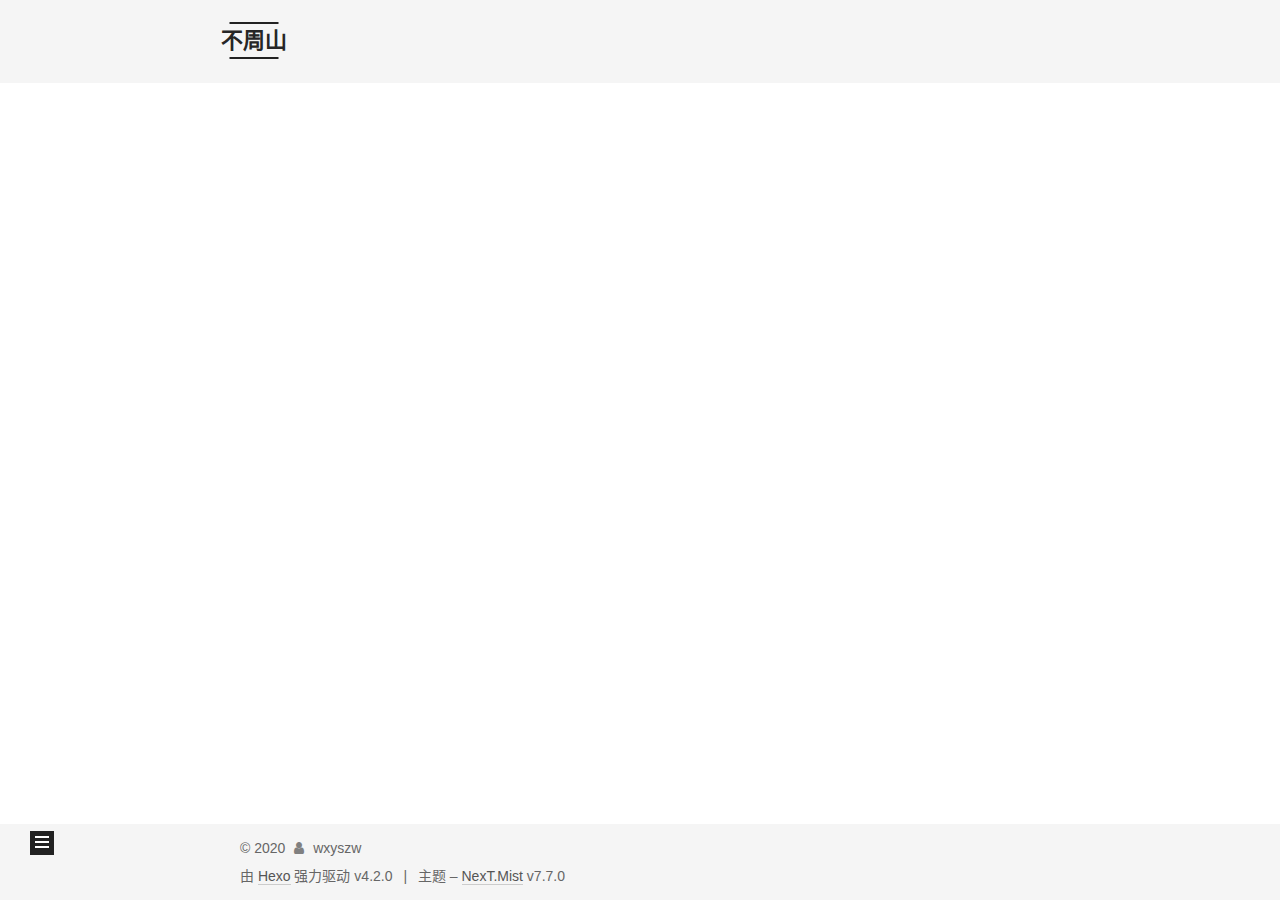
==== commit 60933970: "Site updated: 2020-01-08 02:00:55" ====
--- a/archives/index.html
+++ b/archives/index.html
@@ -1,5 +1,5 @@
 <!DOCTYPE html>
-<html lang="zh-Hans">
+<html lang="zh-CN">
 <head>
   <meta charset="UTF-8">
 <meta name="viewport" content="width=device-width, initial-scale=1, maximum-scale=2">
@@ -50,6 +50,7 @@
 <meta property="og:title" content="不周山">
 <meta property="og:url" content="http://yoursite.com/archives/index.html">
 <meta property="og:site_name" content="不周山">
+<meta property="og:locale" content="zh_CN">
 <meta property="article:author" content="wxyszw">
 <meta name="twitter:card" content="summary">
 
@@ -65,7 +66,7 @@
   };
 </script>
 
-  <title>Archiv | 不周山</title>
+  <title>归档 | 不周山</title>
   
 
 
@@ -116,7 +117,7 @@
   </div>
 
   <div class="site-nav-toggle">
-    <div class="toggle" aria-label="Navigationsleiste an/ausschalten">
+    <div class="toggle" aria-label="切换导航栏">
       <span class="toggle-line toggle-line-first"></span>
       <span class="toggle-line toggle-line-middle"></span>
       <span class="toggle-line toggle-line-last"></span>
@@ -130,12 +131,12 @@
   <ul id="menu" class="menu">
         <li class="menu-item menu-item-home">
 
-    <a href="/" rel="section"><i class="fa fa-fw fa-home"></i>Startseite</a>
+    <a href="/" rel="section"><i class="fa fa-fw fa-home"></i>首页</a>
 
   </li>
         <li class="menu-item menu-item-archives">
 
-    <a href="/archives/" rel="section"><i class="fa fa-fw fa-archive"></i>Archiv</a>
+    <a href="/archives/" rel="section"><i class="fa fa-fw fa-archive"></i>归档</a>
 
   </li>
   </ul>
@@ -165,7 +166,7 @@
   <div class="post-block">
     <div class="posts-collapse">
       <div class="collection-title">
-        <span class="collection-header">Öhm..! Ein Artikel. Bleib dran.</span>
+        <span class="collection-header">嗯..! 目前共计 1 篇日志。 继续努力。</span>
       </div>
 
       
@@ -243,10 +244,10 @@
 
       <ul class="sidebar-nav motion-element">
         <li class="sidebar-nav-toc">
-          Inhaltsverzeichnis
+          文章目录
         </li>
         <li class="sidebar-nav-overview">
-          Übersicht
+          站点概览
         </li>
       </ul>
 
@@ -266,7 +267,7 @@
           <a href="/archives/">
         
           <span class="site-state-item-count">1</span>
-          <span class="site-state-item-name">Artikel</span>
+          <span class="site-state-item-name">日志</span>
         </a>
       </div>
   </nav>
@@ -297,10 +298,10 @@
   </span>
   <span class="author" itemprop="copyrightHolder">wxyszw</span>
 </div>
-  <div class="powered-by">Erstellt mit  <a href="https://hexo.io/" class="theme-link" rel="noopener" target="_blank">Hexo</a> v4.2.0
+  <div class="powered-by">由 <a href="https://hexo.io/" class="theme-link" rel="noopener" target="_blank">Hexo</a> 强力驱动 v4.2.0
   </div>
   <span class="post-meta-divider">|</span>
-  <div class="theme-info">Design – <a href="https://mist.theme-next.org/" class="theme-link" rel="noopener" target="_blank">NexT.Mist</a> v7.7.0
+  <div class="theme-info">主题 – <a href="https://mist.theme-next.org/" class="theme-link" rel="noopener" target="_blank">NexT.Mist</a> v7.7.0
   </div>
 
         
--- a/css/main.css
+++ b/css/main.css
@@ -1159,7 +1159,7 @@
 }
 .links-of-author a::before,
 .links-of-author span.exturl::before {
-  background: #54fcab;
+  background: #172d1f;
   border-radius: 50%;
   content: ' ';
   display: inline-block;
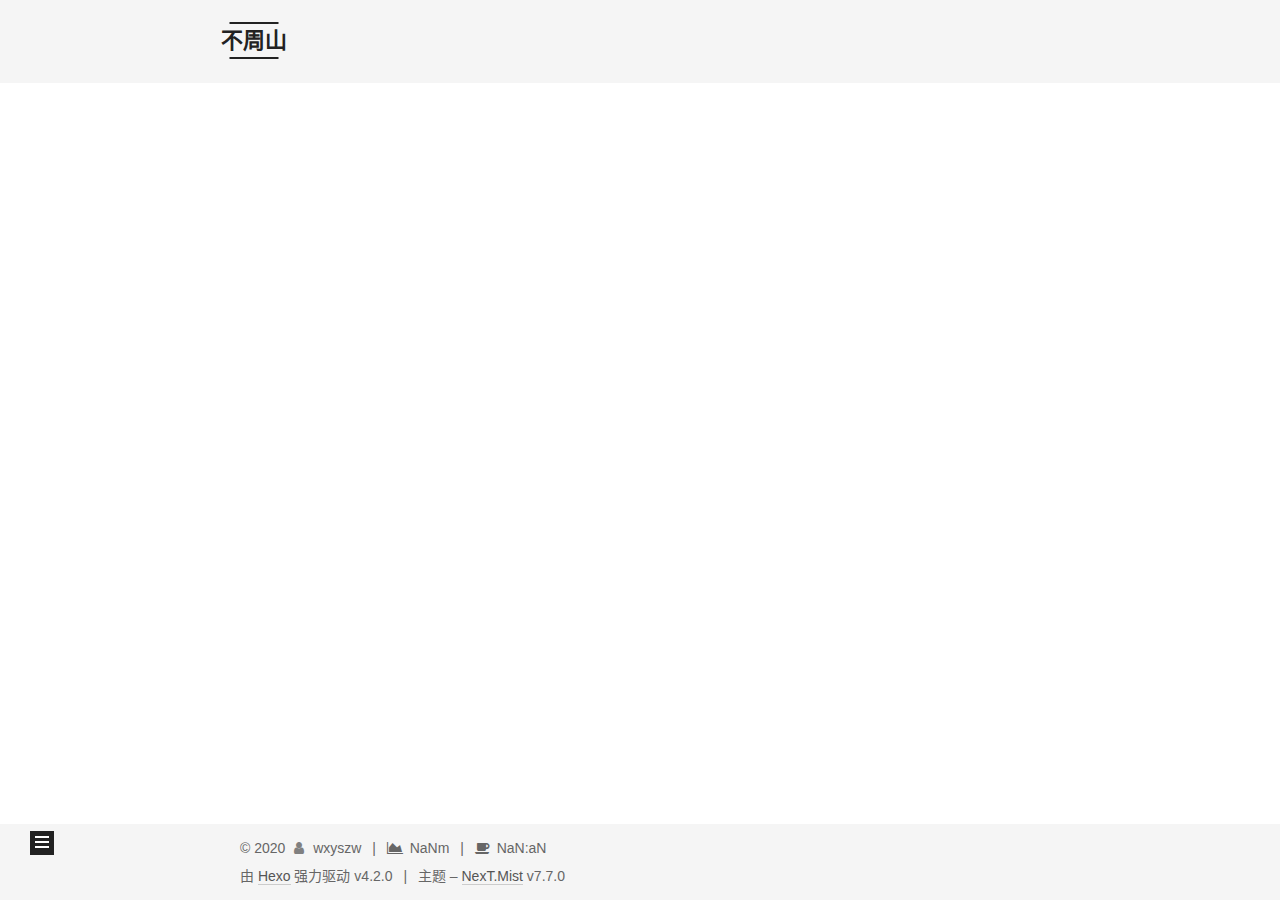
==== commit 1cacb542: "Site updated: 2020-01-08 02:06:29" ====
--- a/archives/index.html
+++ b/archives/index.html
@@ -297,6 +297,16 @@
     <i class="fa fa-user"></i>
   </span>
   <span class="author" itemprop="copyrightHolder">wxyszw</span>
+    <span class="post-meta-divider">|</span>
+    <span class="post-meta-item-icon">
+      <i class="fa fa-area-chart"></i>
+    </span>
+    <span title="站点总字数">NaNm</span>
+    <span class="post-meta-divider">|</span>
+    <span class="post-meta-item-icon">
+      <i class="fa fa-coffee"></i>
+    </span>
+    <span title="站点阅读时长">NaN:aN</span>
 </div>
   <div class="powered-by">由 <a href="https://hexo.io/" class="theme-link" rel="noopener" target="_blank">Hexo</a> 强力驱动 v4.2.0
   </div>
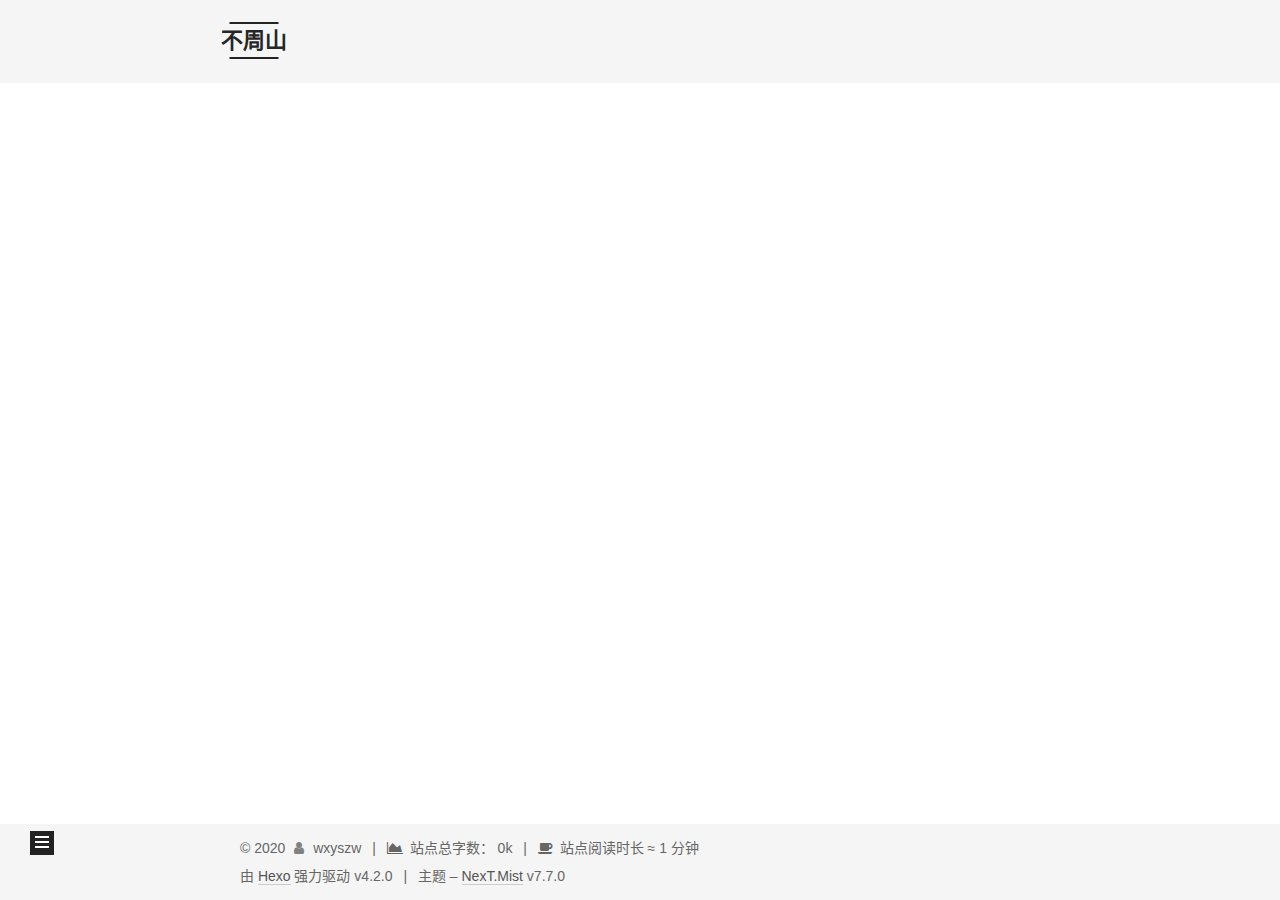
==== commit 2a83d5bf: "Site updated: 2020-01-08 02:25:08" ====
--- a/archives/index.html
+++ b/archives/index.html
@@ -134,6 +134,16 @@
     <a href="/" rel="section"><i class="fa fa-fw fa-home"></i>首页</a>
 
   </li>
+        <li class="menu-item menu-item-tags">
+
+    <a href="/tags/" rel="section"><i class="fa fa-fw fa-tags"></i>标签</a>
+
+  </li>
+        <li class="menu-item menu-item-categories">
+
+    <a href="/categories/" rel="section"><i class="fa fa-fw fa-th"></i>分类</a>
+
+  </li>
         <li class="menu-item menu-item-archives">
 
     <a href="/archives/" rel="section"><i class="fa fa-fw fa-archive"></i>归档</a>
@@ -301,12 +311,14 @@
     <span class="post-meta-item-icon">
       <i class="fa fa-area-chart"></i>
     </span>
-    <span title="站点总字数">NaNm</span>
+      <span class="post-meta-item-text">站点总字数：</span>
+    <span title="站点总字数">0k</span>
     <span class="post-meta-divider">|</span>
     <span class="post-meta-item-icon">
       <i class="fa fa-coffee"></i>
     </span>
-    <span title="站点阅读时长">NaN:aN</span>
+      <span class="post-meta-item-text">站点阅读时长 &asymp;</span>
+    <span title="站点阅读时长">1 分钟</span>
 </div>
   <div class="powered-by">由 <a href="https://hexo.io/" class="theme-link" rel="noopener" target="_blank">Hexo</a> 强力驱动 v4.2.0
   </div>
--- a/css/main.css
+++ b/css/main.css
@@ -1159,7 +1159,7 @@
 }
 .links-of-author a::before,
 .links-of-author span.exturl::before {
-  background: #172d1f;
+  background: #555e79;
   border-radius: 50%;
   content: ' ';
   display: inline-block;
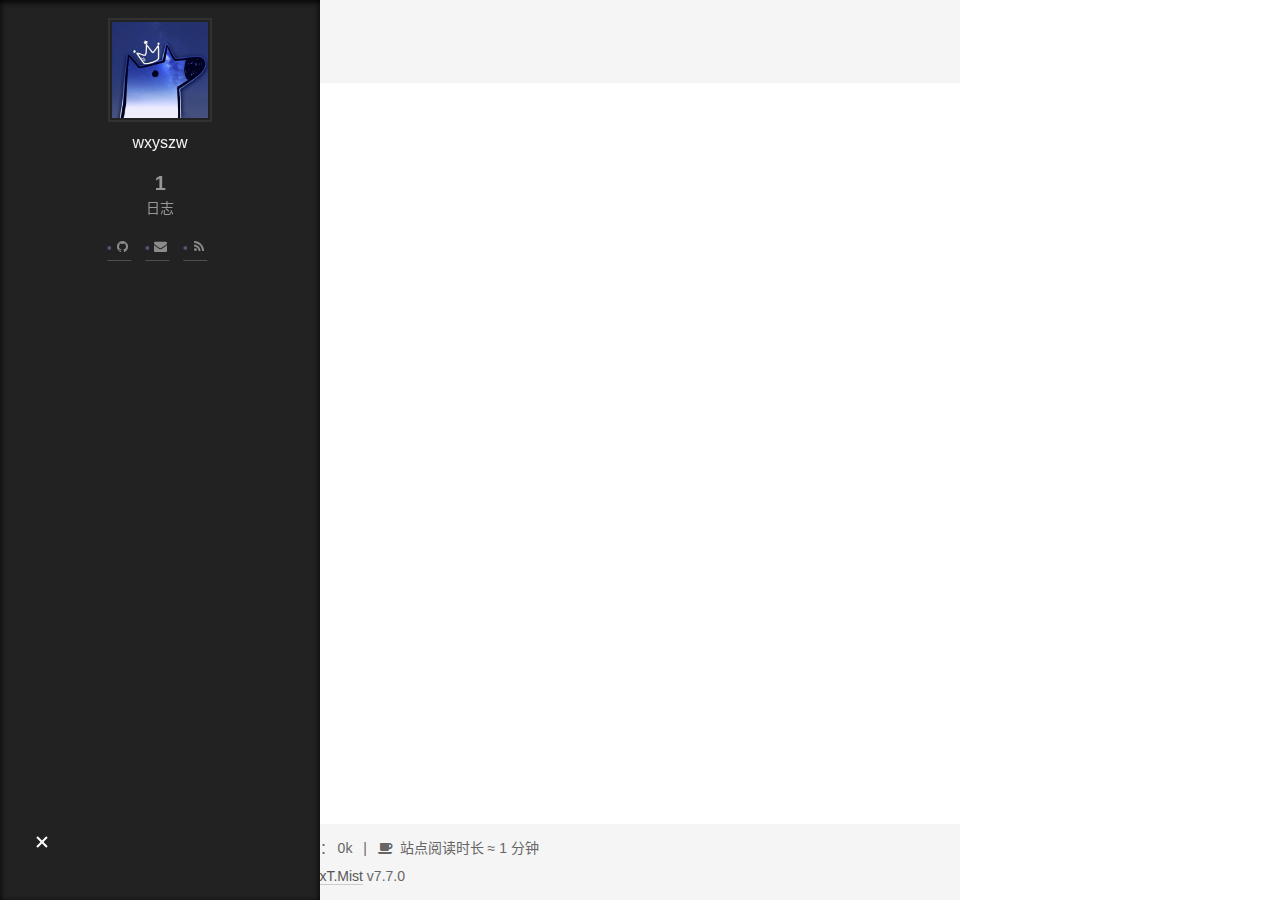
==== commit 7dfaa523: "Site updated: 2020-01-08 02:46:54" ====
--- a/archives/index.html
+++ b/archives/index.html
@@ -24,7 +24,7 @@
     scheme: 'Mist',
     version: '7.7.0',
     exturl: false,
-    sidebar: {"position":"left","display":"post","padding":18,"offset":12,"onmobile":false},
+    sidebar: {"position":"right","display":"always","padding":18,"offset":12,"onmobile":false},
     copycode: {"enable":false,"show_result":false,"style":null},
     back2top: {"enable":true,"sidebar":false,"scrollpercent":false},
     bookmark: {"enable":false,"color":"#222","save":"auto"},
@@ -97,6 +97,7 @@
   </style>
 </noscript>
 
+<link rel="alternate" href="/atom.xml" title="不周山" type="application/atom+xml">
 </head>
 
 <body itemscope itemtype="http://schema.org/WebPage">
@@ -268,6 +269,8 @@
 
       <div class="site-overview-wrap sidebar-panel">
         <div class="site-author motion-element" itemprop="author" itemscope itemtype="http://schema.org/Person">
+    <img class="site-author-image" itemprop="image" alt="wxyszw"
+      src="/images/blog.jpg">
   <p class="site-author-name" itemprop="name">wxyszw</p>
   <div class="site-description" itemprop="description"></div>
 </div>
@@ -282,6 +285,17 @@
       </div>
   </nav>
 </div>
+  <div class="links-of-author motion-element">
+      <span class="links-of-author-item">
+        <a href="https://github.com/szw2016run" title="GitHub → https:&#x2F;&#x2F;github.com&#x2F;szw2016run" rel="noopener" target="_blank"><i class="fa fa-fw fa-github"></i></a>
+      </span>
+      <span class="links-of-author-item">
+        <a href="mailto:szw2016run@gmail.com" title="E-Mail → mailto:szw2016run@gmail.com" rel="noopener" target="_blank"><i class="fa fa-fw fa-envelope"></i></a>
+      </span>
+      <span class="links-of-author-item">
+        <a href="/atom.xml" title="RSS → &#x2F;atom.xml"><i class="fa fa-fw fa-rss"></i></a>
+      </span>
+  </div>
 
 
 
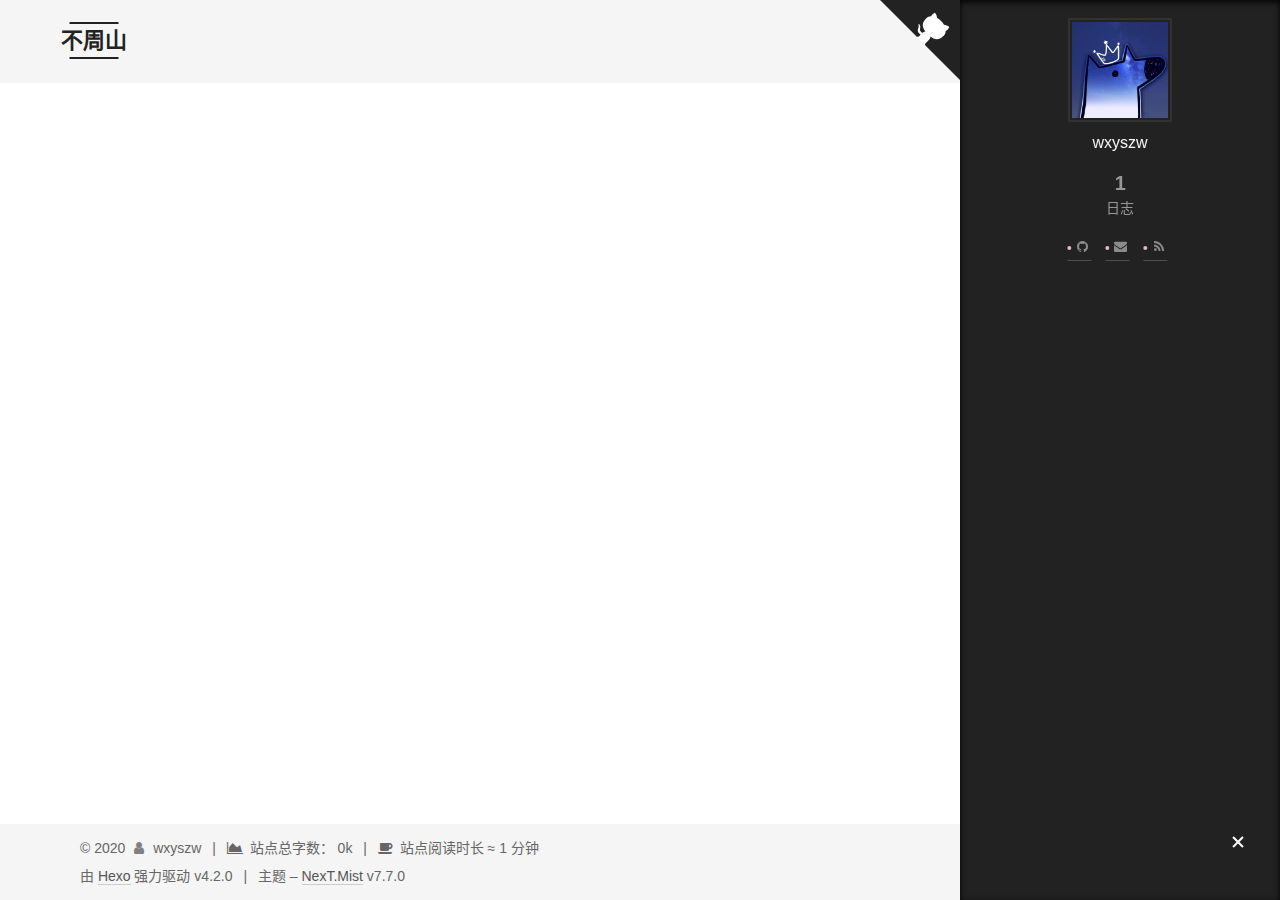
==== commit 6ec52945: "Site updated: 2020-01-08 02:52:15" ====
--- a/archives/index.html
+++ b/archives/index.html
@@ -162,6 +162,8 @@
     <span>0%</span>
   </div>
 
+  <a href="https://github.com/szw2016run" class="github-corner" title="Follow me on GitHub" aria-label="Follow me on GitHub" rel="noopener" target="_blank"><svg width="80" height="80" viewBox="0 0 250 250" aria-hidden="true"><path d="M0,0 L115,115 L130,115 L142,142 L250,250 L250,0 Z"></path><path d="M128.3,109.0 C113.8,99.7 119.0,89.6 119.0,89.6 C122.0,82.7 120.5,78.6 120.5,78.6 C119.2,72.0 123.4,76.3 123.4,76.3 C127.3,80.9 125.5,87.3 125.5,87.3 C122.9,97.6 130.6,101.9 134.4,103.2" fill="currentColor" style="transform-origin: 130px 106px;" class="octo-arm"></path><path d="M115.0,115.0 C114.9,115.1 118.7,116.5 119.8,115.4 L133.7,101.6 C136.9,99.2 139.9,98.4 142.2,98.6 C133.8,88.0 127.5,74.4 143.8,58.0 C148.5,53.4 154.0,51.2 159.7,51.0 C160.3,49.4 163.2,43.6 171.4,40.1 C171.4,40.1 176.1,42.5 178.8,56.2 C183.1,58.6 187.2,61.8 190.9,65.4 C194.5,69.0 197.7,73.2 200.1,77.6 C213.8,80.2 216.3,84.9 216.3,84.9 C212.7,93.1 206.9,96.0 205.4,96.6 C205.1,102.4 203.0,107.8 198.3,112.5 C181.9,128.9 168.3,122.5 157.7,114.1 C157.9,116.9 156.7,120.9 152.7,124.9 L141.0,136.5 C139.8,137.7 141.6,141.9 141.8,141.8 Z" fill="currentColor" class="octo-body"></path></svg></a>
+
 
     <main class="main">
       <div class="main-inner">
--- a/css/main.css
+++ b/css/main.css
@@ -338,31 +338,28 @@
   margin-top: 3px;
 }
 .toggle.toggle-arrow .toggle-line-first {
-  left: 50%;
   top: 2px;
+  transform: rotate(-45deg);
+  width: 50%;
+}
+.toggle.toggle-arrow .toggle-line-middle {
+  width: 90%;
+}
+.toggle.toggle-arrow .toggle-line-last {
+  top: -2px;
   transform: rotate(45deg);
   width: 50%;
 }
-.toggle.toggle-arrow .toggle-line-middle {
-  left: 2px;
-  width: 90%;
-}
-.toggle.toggle-arrow .toggle-line-last {
-  left: 50%;
-  top: -2px;
+.toggle.toggle-close .toggle-line-first {
+  top: 5px;
   transform: rotate(-45deg);
-  width: 50%;
-}
-.toggle.toggle-close .toggle-line-first {
-  transform: rotate(-45deg);
-  top: 5px;
 }
 .toggle.toggle-close .toggle-line-middle {
   opacity: 0;
 }
 .toggle.toggle-close .toggle-line-last {
+  top: -5px;
   transform: rotate(45deg);
-  top: -5px;
 }
 .highlight,
 pre {
@@ -1079,6 +1076,75 @@
 .use-motion .menu-item {
   opacity: 0;
 }
+.github-corner :hover .octo-arm {
+  animation: octocat-wave 560ms ease-in-out;
+}
+.github-corner svg {
+  border: 0;
+  color: #fff;
+  fill: #222;
+  position: absolute;
+  right: 0;
+  top: 0;
+  z-index: 1000;
+}
+@media (max-width: 991px) {
+  .github-corner .github-corner:hover .octo-arm {
+    animation: none;
+  }
+  .github-corner .github-corner .octo-arm {
+    animation: octocat-wave 560ms ease-in-out;
+  }
+}
+@media (max-width: 767px) {
+  .github-corner svg {
+    top: inherit;
+  }
+}
+@-moz-keyframes octocat-wave {
+  0%, 100% {
+    transform: rotate(0);
+  }
+  20%, 60% {
+    transform: rotate(-25deg);
+  }
+  40%, 80% {
+    transform: rotate(10deg);
+  }
+}
+@-webkit-keyframes octocat-wave {
+  0%, 100% {
+    transform: rotate(0);
+  }
+  20%, 60% {
+    transform: rotate(-25deg);
+  }
+  40%, 80% {
+    transform: rotate(10deg);
+  }
+}
+@-o-keyframes octocat-wave {
+  0%, 100% {
+    transform: rotate(0);
+  }
+  20%, 60% {
+    transform: rotate(-25deg);
+  }
+  40%, 80% {
+    transform: rotate(10deg);
+  }
+}
+@keyframes octocat-wave {
+  0%, 100% {
+    transform: rotate(0);
+  }
+  20%, 60% {
+    transform: rotate(-25deg);
+  }
+  40%, 80% {
+    transform: rotate(10deg);
+  }
+}
 .sidebar {
   background: #222;
   bottom: 0;
@@ -1159,7 +1225,7 @@
 }
 .links-of-author a::before,
 .links-of-author span.exturl::before {
-  background: #555e79;
+  background: #ffc8e2;
   border-radius: 50%;
   content: ' ';
   display: inline-block;
@@ -2392,10 +2458,24 @@
   border-bottom-color: #222;
 }
 .sidebar {
-  left: -320px;
+  right: -320px;
 }
 .sidebar.sidebar-active {
-  left: 0;
+  right: 0;
+}
+.sidebar-toggle,
+.back-to-top {
+  left: auto;
+  right: 30px;
+}
+@media (max-width: 991px) {
+  .sidebar-toggle,
+  .back-to-top {
+    right: 20px;
+  }
+}
+.book-mark-link {
+  left: 30px;
 }
 .sidebar {
   transition: all 0.4s;
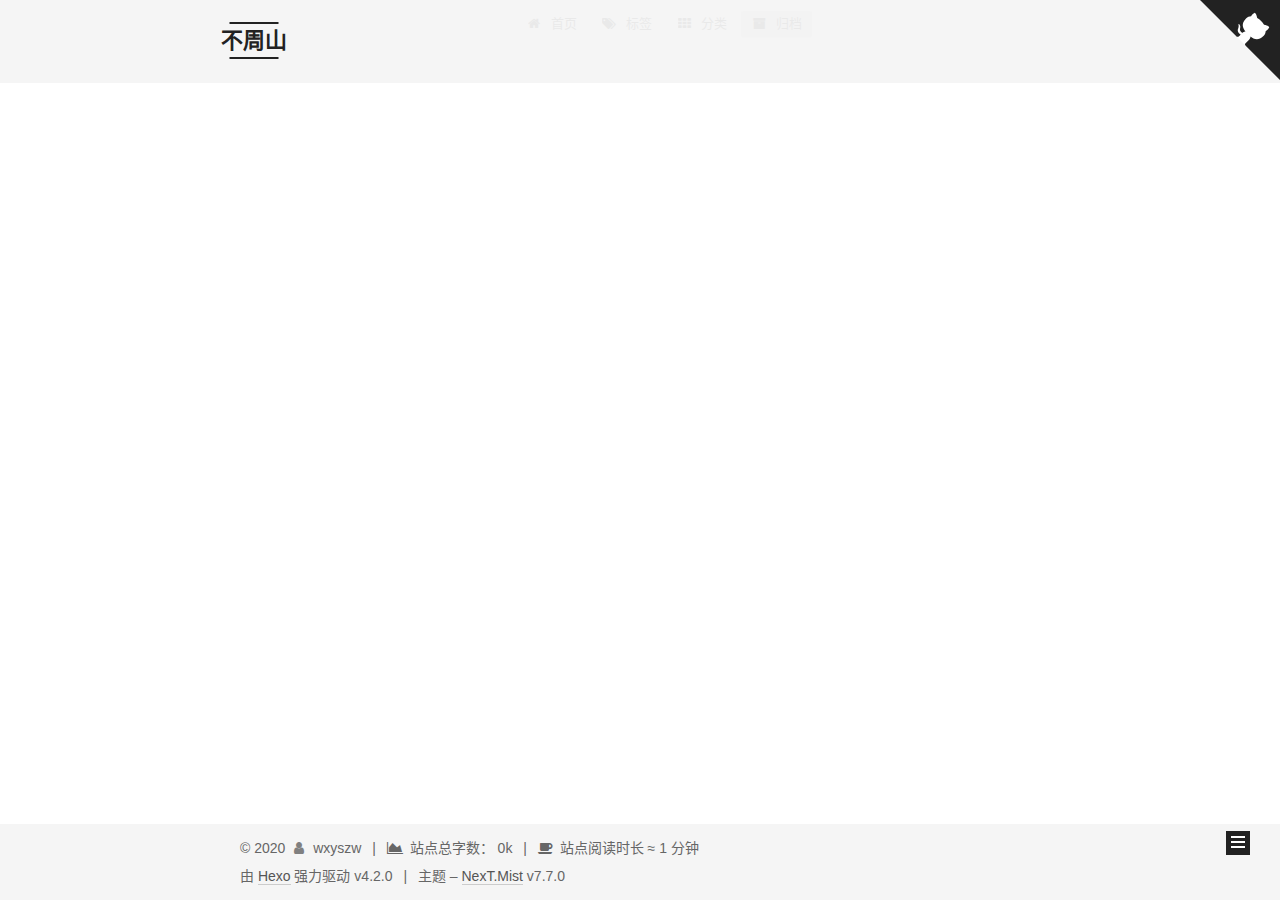
==== commit 79a0e668: "Site updated: 2020-01-08 02:55:36" ====
--- a/archives/index.html
+++ b/archives/index.html
@@ -24,7 +24,7 @@
     scheme: 'Mist',
     version: '7.7.0',
     exturl: false,
-    sidebar: {"position":"right","display":"always","padding":18,"offset":12,"onmobile":false},
+    sidebar: {"position":"right","display":"post","padding":18,"offset":12,"onmobile":false},
     copycode: {"enable":false,"show_result":false,"style":null},
     back2top: {"enable":true,"sidebar":false,"scrollpercent":false},
     bookmark: {"enable":false,"color":"#222","save":"auto"},
